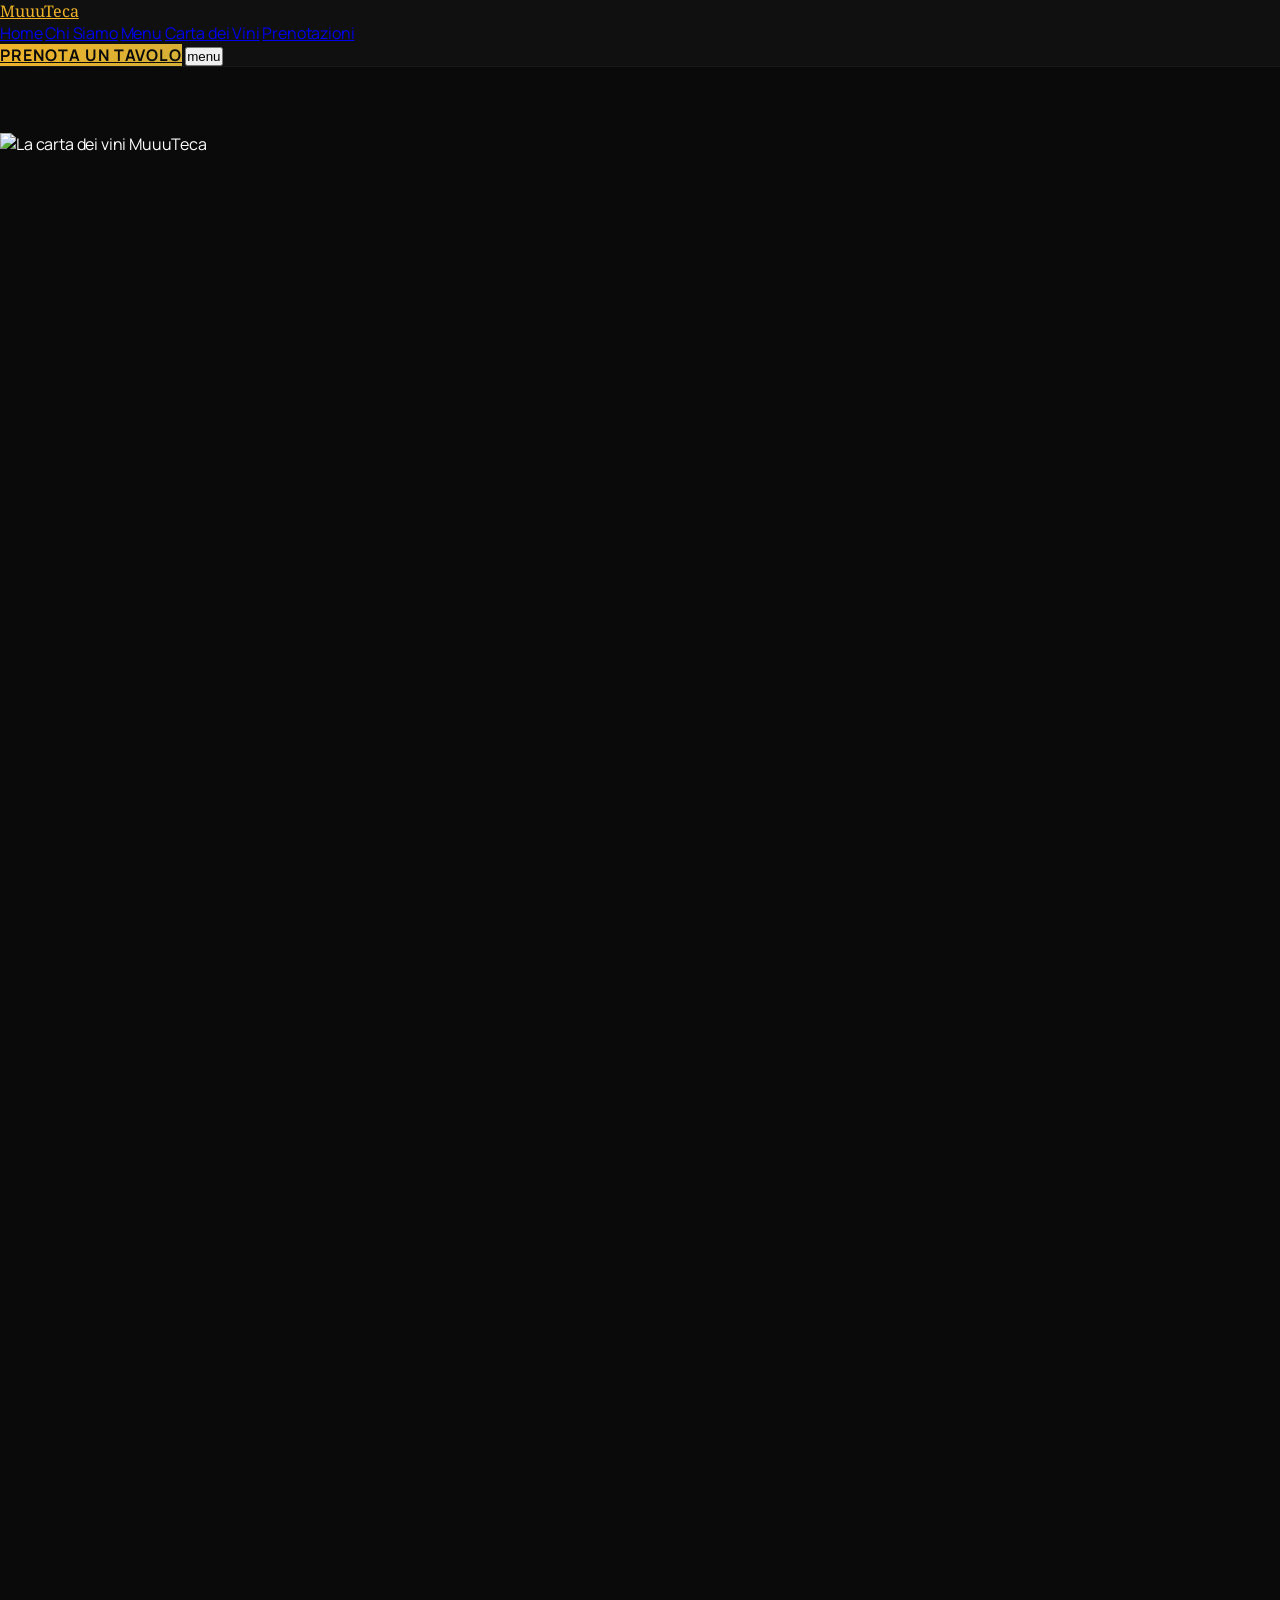
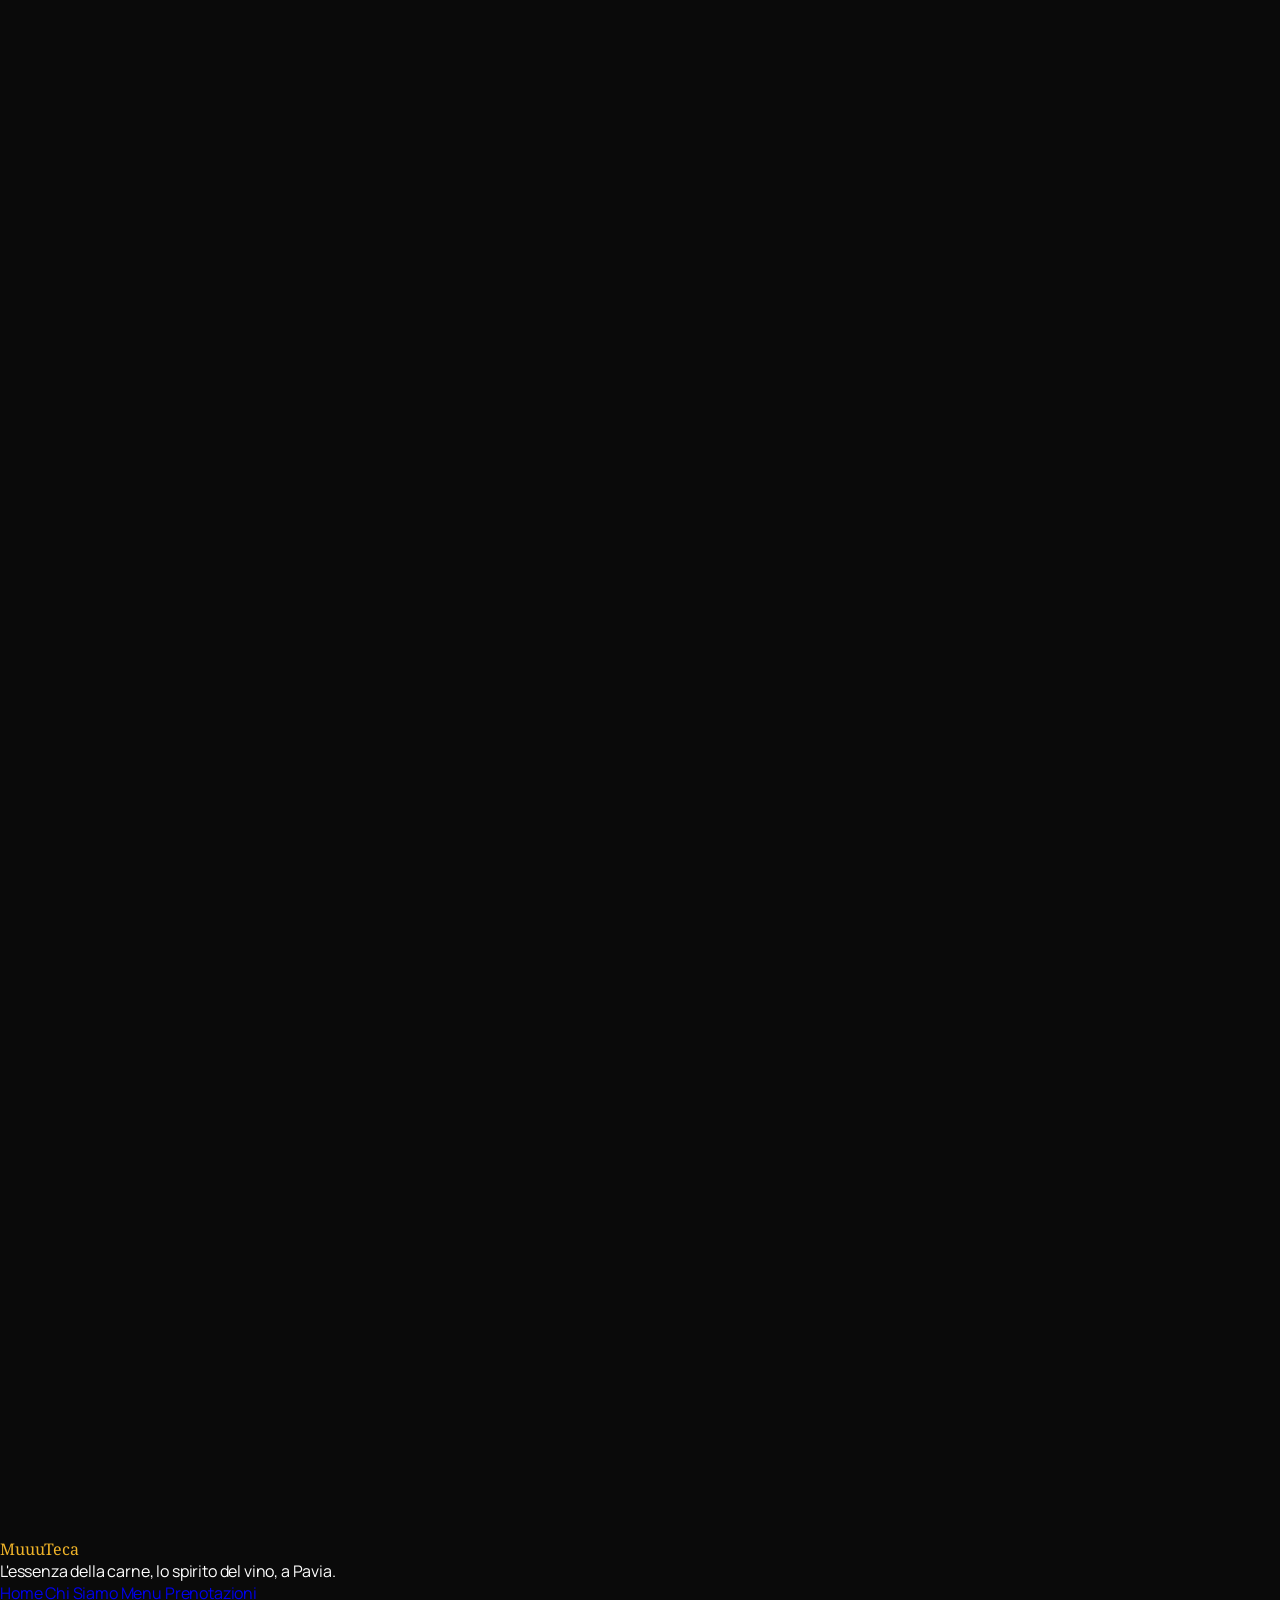
==== carta-dei-vini.html @ b708b92c "Add carta-dei-vini.html and prenotazioni.html" ====
<!DOCTYPE html>
<html lang="it" class="dark">
<head>
  <meta charset="UTF-8" />
  <meta name="viewport" content="width=device-width, initial-scale=1.0" />
  <title>Carta dei Vini — MuuuTeca</title>
  <meta name="description" content="La carta dei vini di MuuuTeca — etichette d'annata, riserve storiche, degustazioni guidate. Il calice perfetto per ogni taglio." />

  <link rel="preconnect" href="https://fonts.googleapis.com" />
  <link rel="preconnect" href="https://fonts.gstatic.com" crossorigin />
  <link href="https://fonts.googleapis.com/css2?family=Noto+Serif:ital,wght@0,300;0,400;0,500;0,600;0,700;0,800;0,900;1,300;1,400;1,500;1,600;1,700;1,800;1,900&family=Manrope:wght@300;400;500;600;700;800&display=swap" rel="stylesheet" />
  <link href="https://fonts.googleapis.com/css2?family=Material+Symbols+Outlined:wght,FILL,GRAD,opsz@0,400,0,1,24&display=swap" rel="stylesheet" />

  <style>
    :root {
      --bg:#0a0a0a;--surface:#131313;--surface-low:#1c1b1b;--surface-mid:#20201f;
      --surface-high:#2a2a2a;--surface-hi2:#353534;--surface-hi3:#3a3939;
      --gold:#f0b429;--gold-dark:#d4af37;--text:#ffffff;--text-muted:#d0c5af;--text-dim:#a0a090;
      --outline:rgba(240,180,41,0.25);--border-ghost:rgba(77,70,53,0.15);
    }
    *{box-sizing:border-box;margin:0;padding:0;}html{scroll-behavior:smooth;}
    body{background:var(--bg);color:var(--text);font-family:'Manrope',sans-serif;letter-spacing:-0.01em;-webkit-font-smoothing:antialiased;overflow-x:hidden;}
    .serif{font-family:'Noto Serif',serif;}.gold{color:var(--gold);}
    .gold-serif{font-family:'Noto Serif',serif;color:var(--gold);font-style:italic;}
    .btn-gold{background:linear-gradient(135deg,var(--gold) 0%,var(--gold-dark) 100%);color:#0a0a0a;font-weight:700;font-family:'Manrope',sans-serif;text-transform:uppercase;letter-spacing:0.06em;border:none;cursor:pointer;transition:all 0.2s ease;display:inline-flex;align-items:center;justify-content:center;}
    .btn-gold:hover{transform:scale(1.04);box-shadow:0 8px 32px rgba(240,180,41,0.25);}
    .btn-ghost{background:transparent;border:1px solid var(--outline);color:var(--text);font-weight:700;font-family:'Manrope',sans-serif;text-transform:uppercase;letter-spacing:0.06em;cursor:pointer;transition:all 0.2s ease;display:inline-flex;align-items:center;justify-content:center;}
    .btn-ghost:hover{background:rgba(240,180,41,0.08);border-color:var(--gold);}
    .nav-glass{background:rgba(19,19,19,0.82);backdrop-filter:blur(20px);-webkit-backdrop-filter:blur(20px);border-bottom:1px solid var(--border-ghost);}
    .mobile-menu{transform:translateX(100%);transition:transform 0.35s cubic-bezier(0.4,0,0.2,1);}
    .mobile-menu.open{transform:translateX(0);}
    ::-webkit-scrollbar{width:5px;}::-webkit-scrollbar-track{background:var(--bg);}::-webkit-scrollbar-thumb{background:var(--gold);border-radius:3px;}
    .section-label{font-family:'Manrope',sans-serif;font-weight:700;font-size:0.6rem;text-transform:uppercase;letter-spacing:0.25em;color:var(--gold);}
    .fade-up{opacity:0;transform:translateY(30px);transition:opacity 0.7s ease,transform 0.7s ease;}
    .fade-up.visible{opacity:1;transform:translateY(0);}
    .mi{font-variation-settings:'FILL' 0,'wght' 400,'GRAD' 0,'opsz' 24;}
    .img-zoom{overflow:hidden;}.img-zoom img{transition:transform 0.6s ease;}.img-zoom:hover img{transform:scale(1.07);}
    .wine-item{padding:1.75rem 0;border-bottom:1px solid rgba(77,70,53,0.1);}
    .wine-item:last-child{border-bottom:none;}
    .wine-price{color:var(--gold);font-weight:700;font-size:1rem;}
    .wine-name{font-family:'Noto Serif',serif;font-size:1.05rem;font-weight:700;font-style:italic;color:var(--text);margin-bottom:0.3rem;}
    .wine-meta{color:var(--text-dim);font-size:0.72rem;font-weight:600;text-transform:uppercase;letter-spacing:0.15em;margin-bottom:0.4rem;}
  </style>
</head>
<body>

  <!-- ══ NAVIGATION ══ -->
  <nav class="nav-glass fixed top-0 left-0 right-0 z-50">
    <div class="max-w-7xl mx-auto px-6 md:px-12 flex items-center justify-between h-16 md:h-20">
      <a href="index.html" class="serif text-2xl font-bold italic gold tracking-tight">MuuuTeca</a>
      <div class="hidden lg:flex items-center gap-8">
        <a href="index.html"           class="text-sm font-medium text-[var(--text-dim)] hover:text-white transition-colors">Home</a>
        <a href="chi-siamo.html"      class="text-sm font-medium text-[var(--text-dim)] hover:text-white transition-colors">Chi Siamo</a>
        <a href="menu.html"            class="text-sm font-medium text-[var(--text-dim)] hover:text-white transition-colors">Menu</a>
        <a href="carta-dei-vini.html" class="text-sm font-medium text-white border-b-2 border-[var(--gold)] pb-0.5">Carta dei Vini</a>
        <a href="prenotazioni.html"    class="text-sm font-medium text-[var(--text-dim)] hover:text-white transition-colors">Prenotazioni</a>
      </div>
      <a href="prenotazioni.html" class="hidden lg:inline-flex btn-gold px-6 py-2.5 text-xs rounded-sm">Prenota un Tavolo</a>
      <button id="menuBtn" class="lg:hidden text-[var(--text-muted)] hover:text-white p-1" aria-label="Menu"><span class="mi text-3xl">menu</span></button>
    </div>
  </nav>

  <!-- ══ MOBILE DRAWER ══ -->
  <div id="mobileMenu" class="mobile-menu fixed inset-0 z-[60] flex">
    <div id="mobileBackdrop" class="absolute inset-0 bg-black/70 backdrop-blur-sm"></div>
    <div class="relative ml-auto w-80 h-full bg-[var(--surface-low)] flex flex-col p-8 shadow-2xl">
      <button id="closeMenuBtn" class="self-end text-[var(--text-dim)] hover:text-white mb-10" aria-label="Close"><span class="mi text-3xl">close</span></button>
      <nav class="flex flex-col gap-6">
        <a href="index.html"           class="text-[var(--text-muted)] hover:text-[var(--gold)] transition-colors serif text-lg italic">Home</a>
        <a href="chi-siamo.html"      class="text-[var(--text-muted)] hover:text-[var(--gold)] transition-colors serif text-lg italic">Chi Siamo</a>
        <a href="menu.html"            class="text-[var(--text-muted)] hover:text-[var(--gold)] transition-colors serif text-lg italic">Menu</a>
        <a href="carta-dei-vini.html" class="text-white font-semibold serif text-lg italic">Carta dei Vini</a>
        <a href="prenotazioni.html"   class="text-[var(--text-muted)] hover:text-[var(--gold)] transition-colors serif text-lg italic">Prenotazioni</a>
      </nav>
      <div class="mt-auto"><a href="prenotazioni.html" class="btn-gold block text-center px-6 py-3 text-xs rounded-sm" onclick="closeMenu()">Prenota un Tavolo</a></div>
    </div>
  </div>

  <!-- ══ HERO ══ -->
  <section class="relative min-h-screen flex items-center overflow-hidden">
    <div class="absolute inset-0 z-0">
      <img
        src="https://images.unsplash.com/photo-1510812431401-41d2bd2722f3?w=1920&q=85"
        alt="La carta dei vini MuuuTeca"
        class="w-full h-full object-cover opacity-40"
        loading="eager"
      />
      <div class="absolute inset-0 bg-gradient-to-r from-black/90 via-black/50 to-black/20"></div>
      <div class="absolute inset-0 bg-gradient-to-t from-black/60 via-transparent to-transparent"></div>
    </div>
    <div class="relative z-10 max-w-5xl px-8 md:px-16 lg:px-24 pt-32">
      <p class="section-label mb-6 fade-up">La Nostra Carta</p>
      <h1 class="serif text-5xl md:text-7xl lg:text-8xl font-light text-white leading-tight mb-8 tracking-tight fade-up">
        La Carta dei <em class="gold-serif font-bold">Vini</em>
      </h1>
      <p class="text-lg md:text-xl text-[var(--text-muted)] max-w-xl leading-relaxed font-light fade-up">
        Un archivio di sapori curato per chi cerca l'eccellenza nel calice.
      </p>
    </div>
  </section>

  <!-- ══ WINE CATEGORIES ══ -->
  <section class="bg-[var(--surface-low)] py-28 md:py-40">
    <div class="max-w-7xl mx-auto px-6 md:px-12">
      <div class="grid grid-cols-1 md:grid-cols-3 gap-6 fade-up">
        <div class="bg-[var(--surface-mid)] overflow-hidden">
          <div class="img-zoom h-64">
            <img src="https://images.unsplash.com/photo-1510812431401-41d2bd2722f3?w=600&q=80" alt="Riserve Storiche" class="w-full h-full object-cover" loading="lazy" />
          </div>
          <div class="p-8">
            <h3 class="serif text-lg font-bold italic text-white mb-2">Riserve Storiche</h3>
            <p class="text-[var(--text-muted)] font-light italic text-sm leading-relaxed">Etichette d'annata selezionate dai vigneti più prestigiosi d'Italia e del mondo. Annate rare che raccontano storie di terroir straordinari.</p>
          </div>
        </div>
        <div class="bg-[var(--surface-mid)] overflow-hidden">
          <div class="img-zoom h-64">
            <img src="https://images.unsplash.com/photo-1506377247377-2a5b3b417ebb?w=600&q=80" alt="Degustazioni Guidate" class="w-full h-full object-cover" loading="lazy" />
          </div>
          <div class="p-8">
            <h3 class="serif text-lg font-bold italic text-white mb-2">Degustazioni Guidate</h3>
            <p class="text-[var(--text-muted)] font-light italic text-sm leading-relaxed">Percorsi sensoriali curati dal nostro sommelier per esplorare abbinamenti sorprendente tra carne e calice.</p>
          </div>
        </div>
        <div class="bg-[var(--surface-mid)] overflow-hidden">
          <div class="img-zoom h-64">
            <img src="https://images.unsplash.com/photo-1506905925346-21bda4d32df4?w=600&q=80" alt="Terroir e Territorio" class="w-full h-full object-cover" loading="lazy" />
          </div>
          <div class="p-8">
            <h3 class="serif text-lg font-bold italic text-white mb-2">Terroir e Territorio</h3>
            <p class="text-[var(--text-muted)] font-light italic text-sm leading-relaxed">La celebrazione del legame indissolubile tra la terra e il calice. Vini che parlano del loro luogo d'origine.</p>
          </div>
        </div>
      </div>
    </div>
  </section>

  <!-- ══ FEATURED WINES ══ -->
  <section class="bg-[var(--surface)] py-28 md:py-40">
    <div class="max-w-4xl mx-auto px-6 md:px-12">

      <!-- Rossi d'Italia -->
      <div class="mb-16 fade-up">
        <div class="flex items-center gap-3 mb-8">
          <div class="text-[var(--gold)] text-xl">🍷</div>
          <h2 class="serif text-2xl font-bold italic text-white">Rossi d'Italia</h2>
        </div>
        <div class="space-y-0">
          <div class="wine-item flex justify-between items-start gap-6">
            <div>
              <p class="wine-meta">Piemonte · 2018</p>
              <h3 class="wine-name">Barolo DOCG</h3>
              <p class="text-[var(--text-dim)] font-light italic text-sm leading-relaxed">Scala Complessa di ciliegia, rosa appassita, grafite. tannini setosi, finale persistente. Affinato 36 mesi in botte grande.</p>
            </div>
            <span class="wine-price shrink-0">€ 85</span>
          </div>
          <div class="wine-item flex justify-between items-start gap-6">
            <div>
              <p class="wine-meta">Toscana · 2018</p>
              <h3 class="wine-name">Brunello di Montalcino DOCG</h3>
              <p class="text-[var(--text-dim)] font-light italic text-sm leading-relaxed">Rubino profondo, note di visciola, cuoio e tabacco dolce. Corpo pieno, elegante, con tannini maturi e un finale magniloquente.</p>
            </div>
            <span class="wine-price shrink-0">€ 90</span>
          </div>
          <div class="wine-item flex justify-between items-start gap-6">
            <div>
              <p class="wine-meta">Toscana · 2019</p>
              <h3 class="wine-name">Sassicaia DOC Bolgheri</h3>
              <p class="text-[var(--text-dim)] font-light italic text-sm leading-relaxed">Cabernet Sauvignon in purezza. Naso di cassis, cedro e sottobosco. Struttura aristocratica, chiusura di grande classe.</p>
            </div>
            <span class="wine-price shrink-0">€ 95</span>
          </div>
          <div class="wine-item flex justify-between items-start gap-6">
            <div>
              <p class="wine-meta">Veneto · 2017</p>
              <h3 class="wine-name">Amarone della Valpolicella DOCG</h3>
              <p class="text-[var(--text-dim)] font-light italic text-sm leading-relaxed">Uve appassite 120 giorni. Confettura di frutti rossi, cioccolato fondente, spezie orientali. Alcol 16%, corpo opulento, dolcezza perfettamente integrata.</p>
            </div>
            <span class="wine-price shrink-0">€ 88</span>
          </div>
          <div class="wine-item flex justify-between items-start gap-6">
            <div>
              <p class="wine-meta">Toscana · 2020</p>
              <h3 class="wine-name">Tignanello DOC</h3>
              <p class="text-[var(--text-dim)] font-light italic text-sm leading-relaxed">Sangiovese e Cabernet. Terra, ciliegia nera, vaniglia dolce. Bocca avvolgente, tannini fini, persistenza erbacea delicata.</p>
            </div>
            <span class="wine-price shrink-0">€ 75</span>
          </div>
          <div class="wine-item flex justify-between items-start gap-6">
            <div>
              <p class="wine-meta">Lombardia · 2019</p>
              <h3 class="wine-name">Franciacorta Satin DOCG</h3>
              <p class="text-[var(--text-dim)] font-light italic text-sm leading-relaxed">Metodo classico rosso, Pinot Nero in purezza. Matura 48 mesi sui lieviti. Croccante di piccoli frutti rossi, pane tostato, finale sapido.</p>
            </div>
            <span class="wine-price shrink-0">€ 65</span>
          </div>
        </div>
      </div>

      <!-- Selezioni del Territorio -->
      <div class="mb-16 fade-up">
        <div class="flex items-center gap-3 mb-8">
          <div class="text-[var(--gold)] text-xl">🏔️</div>
          <h2 class="serif text-2xl font-bold italic text-white">Selezioni del Territorio</h2>
        </div>
        <div class="space-y-0">
          <div class="wine-item flex justify-between items-start gap-6">
            <div>
              <p class="wine-meta">Umbria · 2020</p>
              <h3 class="wine-name">Sagrantino di Montefalco DOCG</h3>
              <p class="text-[var(--text-dim)] font-light italic text-sm leading-relaxed">Il più tannico dei vitigni italiani, domato dall'età. Frutto nero concentrato, erbe officinali, finale interminabile.</p>
            </div>
            <span class="wine-price shrink-0">€ 68</span>
          </div>
          <div class="wine-item flex justify-between items-start gap-6">
            <div>
              <p class="wine-meta">Sicilia · 2021</p>
              <h3 class="wine-name">Etna Rosso DOC</h3>
              <p class="text-[var(--text-dim)] font-light italic text-sm leading-relaxed">Nerello Mascalese dai versanti del vulcano. Minerale, agrumato, ciliegia rossa. Acidità brillante, finale vulcanico unico.</p>
            </div>
            <span class="wine-price shrink-0">€ 58</span>
          </div>
          <div class="wine-item flex justify-between items-start gap-6">
            <div>
              <p class="wine-meta">Campania · 2019</p>
              <h3 class="wine-name">Aglianico del Taburno DOCG</h3>
              <p class="text-[var(--text-dim)] font-light italic text-sm leading-relaxed">Il "Barolo del Sud". Prugna nera, humus, spezie. Struttura imponente, tannini severi che premiano la pazienza.</p>
            </div>
            <span class="wine-price shrink-0">€ 55</span>
          </div>
          <div class="wine-item flex justify-between items-start gap-6">
            <div>
              <p class="wine-meta">Marche · 2020</p>
              <h3 class="wine-name">Conero Riserva DOCG</h3>
              <p class="text-[var(--text-dim)] font-light italic text-sm leading-relaxed">Montepulciano in purezza, 24 mesi di affinamento. Mora matura, liquirizia, tabacco dolce. Morbido e generoso.</p>
            </div>
            <span class="wine-price shrink-0">€ 52</span>
          </div>
          <div class="wine-item flex justify-between items-start gap-6">
            <div>
              <p class="wine-meta">Abruzzo · 2021</p>
              <h3 class="wine-name">Montepulciano d'Abruzzo Collecorvino</h3>
              <p class="text-[var(--text-dim)] font-light italic text-sm leading-relaxed">Frutto croccante, ciliegia matura, leggero tocco speziato. Il classico che non delude mai, perfetto con la griglia.</p>
            </div>
            <span class="wine-price shrink-0">€ 38</span>
          </div>
        </div>
      </div>

      <!-- Per Calici -->
      <div class="fade-up">
        <div class="flex items-center gap-3 mb-8">
          <div class="text-[var(--gold)] text-xl">🥂</div>
          <h2 class="serif text-2xl font-bold italic text-white">Per Calici</h2>
          <span class="text-[var(--text-dim)] text-xs font-light italic ml-2">(serviti al calice)</span>
        </div>
        <div class="space-y-0">
          <div class="wine-item flex justify-between items-start gap-6">
            <div>
              <p class="wine-meta">Toscana · Calice</p>
              <h3 class="wine-name">Chianti Classico DOCG</h3>
              <p class="text-[var(--text-dim)] font-light italic text-sm leading-relaxed">Giovane e diretto, ciliegia e violetta. Il compagno ideale per gli antipasti e i tagli più saporiti.</p>
            </div>
            <span class="wine-price shrink-0">€ 8</span>
          </div>
          <div class="wine-item flex justify-between items-start gap-6">
            <div>
              <p class="wine-meta">Veneto · Calice</p>
              <h3 class="wine-name">Valpolicella Ripasso DOC</h3>
              <p class="text-[var(--text-dim)] font-light italic text-sm leading-relaxed">Ripassato sulle vinacce dell'Amarone. Più strutturato del classico, con note di frutta matura e spezie.</p>
            </div>
            <span class="wine-price shrink-0">€ 10</span>
          </div>
          <div class="wine-item flex justify-between items-start gap-6">
            <div>
              <p class="wine-meta">Piemonte · Calice</p>
              <h3 class="wine-name">Barbera d'Alba DOC</h3>
              <p class="text-[var(--text-dim)] font-light italic text-sm leading-relaxed">Acidità vivace, ciliegia croccante, finale leggermente pepato. Perfetto con la griglia, senza appesantire.</p>
            </div>
            <span class="wine-price shrink-0">€ 9</span>
          </div>
          <div class="wine-item flex justify-between items-start gap-6">
            <div>
              <p class="wine-meta">Lombardia · Calice</p>
              <h3 class="wine-name">Franciacorta Brut DOCG</h3>
              <p class="text-[var(--text-dim)] font-light italic text-sm leading-relaxed">Metodo classico, 24 mesi sui lieviti. Croccante di mela verde, pane tostato, bolla finissima. Per aperitivo o con carpacci.</p>
            </div>
            <span class="wine-price shrink-0">€ 12</span>
          </div>
          <div class="wine-item flex justify-between items-start gap-6">
            <div>
              <p class="wine-meta">Sicilia · Calice</p>
              <h3 class="wine-name">Grillo Siciliano</h3>
              <p class="text-[var(--text-dim)] font-light italic text-sm leading-relaxed">Bianco Mediterraneo, agrumi, erbe spontanee, minerale. Fresco e persistente, eccellente con salumi e formaggi.</p>
            </div>
            <span class="wine-price shrink-0">€ 7</span>
          </div>
        </div>
      </div>

    </div>
  </section>

  <!-- ══ BOOKING CTA ══ -->
  <section class="bg-[var(--surface-low)] py-28 md:py-40 relative overflow-hidden">
    <div class="absolute inset-0 opacity-5" style="background-image:url('https://images.unsplash.com/photo-1510812431401-41d2bd2722f3?w=1200&q=10');background-size:cover;background-position:center;"></div>
    <div class="relative z-10 max-w-3xl mx-auto px-6 text-center fade-up">
      <div class="text-[var(--gold)] text-4xl mb-6">🍷</div>
      <h2 class="serif text-4xl md:text-6xl font-light text-white mb-6">
        Abbina il <em class="gold-serif font-bold">Vino</em> alla <em class="gold-serif font-bold">Carne</em>
      </h2>
      <p class="text-[var(--text-muted)] font-light italic text-lg mb-12 leading-relaxed">
        Lasciati consigliare dal nostro team. Prenota il tuo tavolo e scopri gli abbinamenti che abbiamo preparato per te.
      </p>
      <a href="prenotazioni.html" class="btn-gold px-12 py-4 text-sm rounded-sm">Prenota un Tavolo</a>
      <p class="mt-8 text-[var(--text-dim)] text-sm font-light">Aperto tutti i giorni: 12:00–14:30 / 19:00–23:00 &nbsp;|&nbsp; Tel. <a href="tel:3292734159" class="text-[var(--gold)] hover:underline">329.27.34.159</a></p>
    </div>
  </section>

  <!-- ══ FOOTER ══ -->
  <footer class="bg-[var(--bg)] border-t border-[var(--border-ghost)] py-12">
    <div class="max-w-7xl mx-auto px-6 md:px-12">
      <div class="flex flex-col md:flex-row justify-between items-center gap-8">
        <div class="text-center md:text-left">
          <div class="serif text-xl font-bold italic gold mb-1">MuuuTeca</div>
          <p class="text-[var(--text-dim)] text-xs font-light italic">L'essenza della carne, lo spirito del vino, a Pavia.</p>
        </div>
        <nav class="flex flex-wrap justify-center gap-6 md:gap-8">
          <a href="index.html"           class="text-[var(--text-dim)] hover:text-[var(--gold)] transition-colors font-medium text-xs uppercase tracking-wider">Home</a>
          <a href="chi-siamo.html"      class="text-[var(--text-dim)] hover:text-[var(--gold)] transition-colors font-medium text-xs uppercase tracking-wider">Chi Siamo</a>
          <a href="menu.html"            class="text-[var(--text-dim)] hover:text-[var(--gold)] transition-colors font-medium text-xs uppercase tracking-wider">Menu</a>
          <a href="prenotazioni.html"   class="text-[var(--text-dim)] hover:text-[var(--gold)] transition-colors font-medium text-xs uppercase tracking-wider">Prenotazioni</a>
        </nav>
        <div class="text-[var(--text-dim)] font-medium text-xs">© 2024 MuuuTeca. Tutti i diritti riservati.</div>
      </div>
    </div>
  </footer>

  <script>
    const menuBtn=document.getElementById('menuBtn'),closeBtn=document.getElementById('closeMenuBtn'),mobileMenu=document.getElementById('mobileMenu'),backdrop=document.getElementById('mobileBackdrop');
    function openMenu(){mobileMenu.classList.add('open');document.body.style.overflow='hidden';}function closeMenu(){mobileMenu.classList.remove('open');document.body.style.overflow='';}
    menuBtn.addEventListener('click',openMenu);closeBtn.addEventListener('click',closeMenu);backdrop.addEventListener('click',closeMenu);
    mobileMenu.querySelectorAll('a').forEach(a=>a.addEventListener('click',closeMenu));
    const fadeEls=document.querySelectorAll('.fade-up');
    const observer=new IntersectionObserver(e=>{e.forEach(ev=>{if(ev.isIntersecting){ev.target.classList.add('visible');observer.unobserve(ev.target);}});},{threshold:0.1,rootMargin:'0px 0px -40px 0px'});
    fadeEls.forEach(el=>{el.style.opacity='0';el.style.transform='translateY(30px)';observer.observe(el);});
  </script>
</body>
</html>
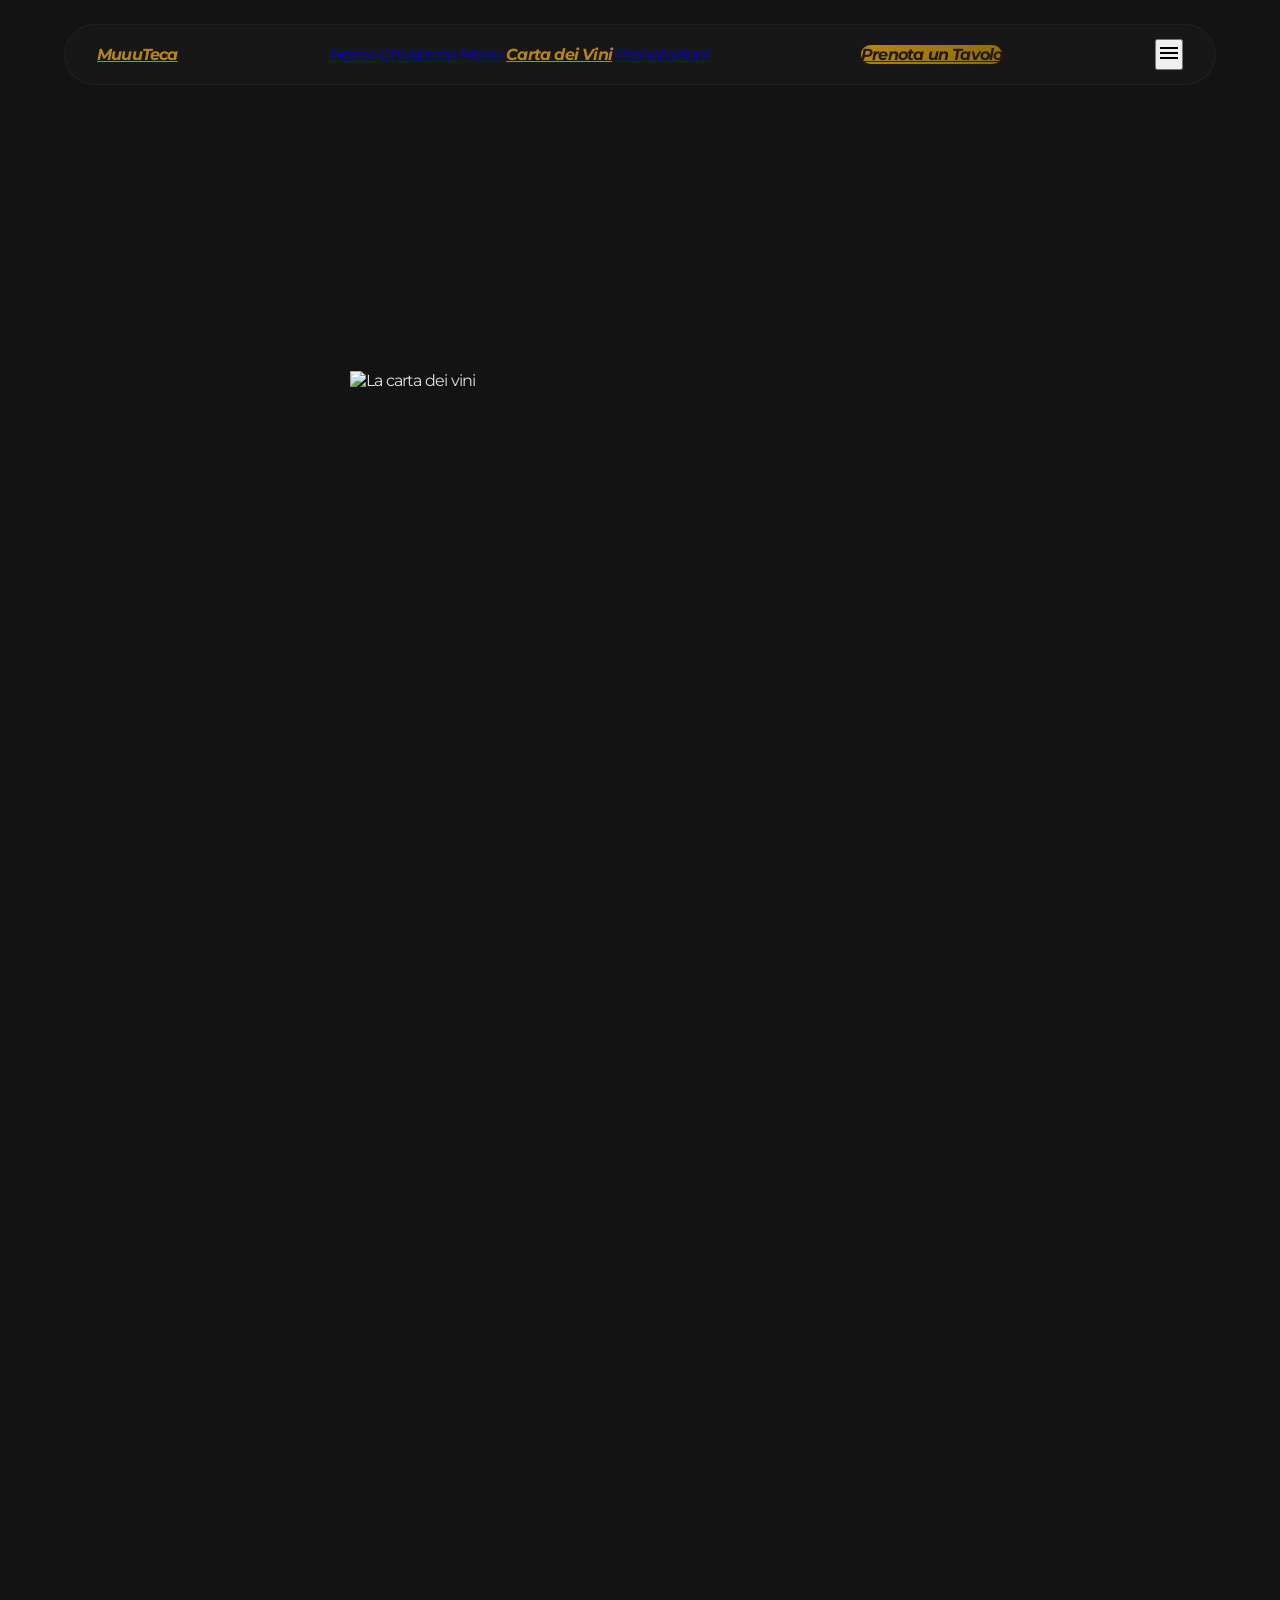
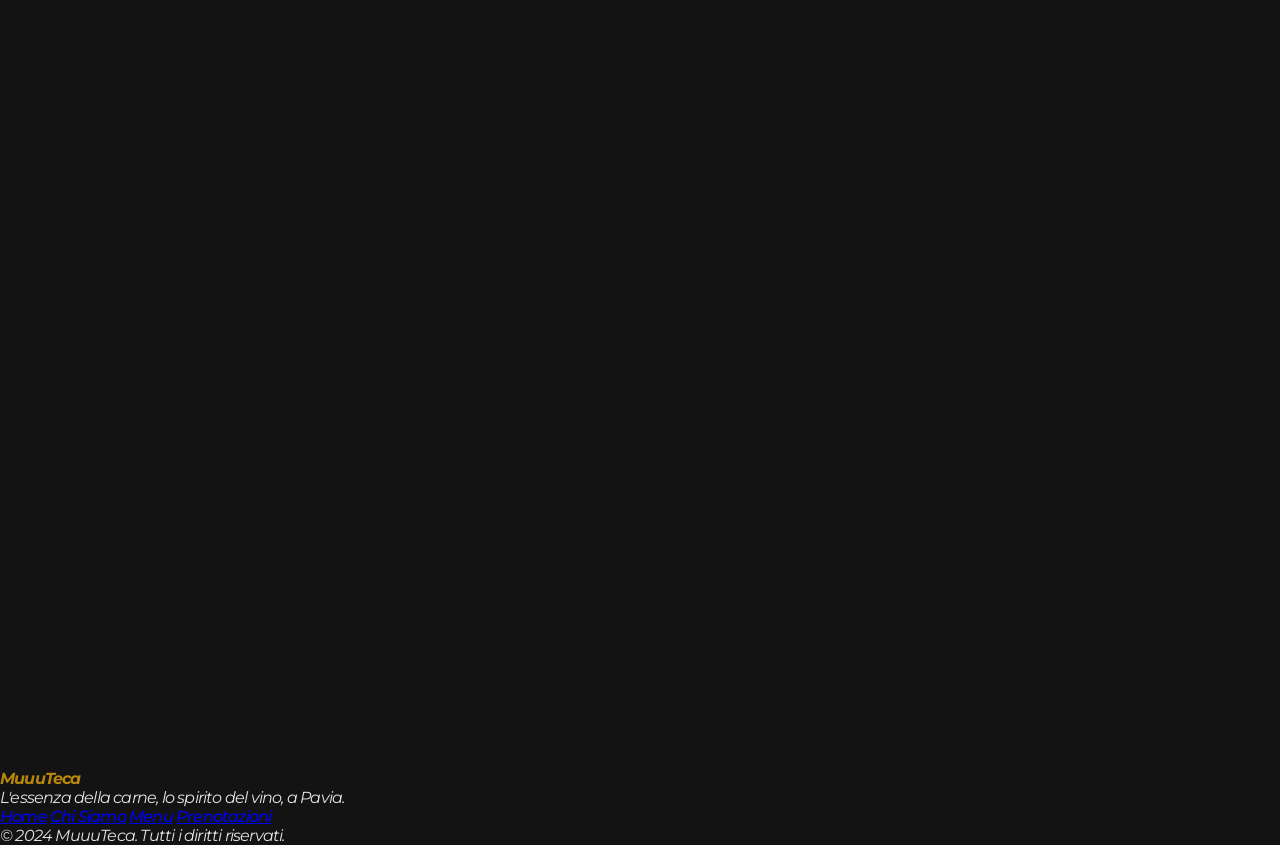
==== commit 9dd90685: "Full rebuild: new design system, 5 pages, floating pill nav, reference fidelity" ====
--- a/carta-dei-vini.html
+++ b/carta-dei-vini.html
@@ -8,341 +8,322 @@
 
   <link rel="preconnect" href="https://fonts.googleapis.com" />
   <link rel="preconnect" href="https://fonts.gstatic.com" crossorigin />
-  <link href="https://fonts.googleapis.com/css2?family=Noto+Serif:ital,wght@0,300;0,400;0,500;0,600;0,700;0,800;0,900;1,300;1,400;1,500;1,600;1,700;1,800;1,900&family=Manrope:wght@300;400;500;600;700;800&display=swap" rel="stylesheet" />
+  <link href="https://fonts.googleapis.com/css2?family=Montserrat:ital,wght@0,300;0,400;0,500;0,600;0,700;0,800;0,900;1,300;1,400;1,500;1,600;1,700;1,800;1,900&display=swap" rel="stylesheet" />
   <link href="https://fonts.googleapis.com/css2?family=Material+Symbols+Outlined:wght,FILL,GRAD,opsz@0,400,0,1,24&display=swap" rel="stylesheet" />
-
-  <style>
-    :root {
-      --bg:#0a0a0a;--surface:#131313;--surface-low:#1c1b1b;--surface-mid:#20201f;
-      --surface-high:#2a2a2a;--surface-hi2:#353534;--surface-hi3:#3a3939;
-      --gold:#f0b429;--gold-dark:#d4af37;--text:#ffffff;--text-muted:#d0c5af;--text-dim:#a0a090;
-      --outline:rgba(240,180,41,0.25);--border-ghost:rgba(77,70,53,0.15);
-    }
-    *{box-sizing:border-box;margin:0;padding:0;}html{scroll-behavior:smooth;}
-    body{background:var(--bg);color:var(--text);font-family:'Manrope',sans-serif;letter-spacing:-0.01em;-webkit-font-smoothing:antialiased;overflow-x:hidden;}
-    .serif{font-family:'Noto Serif',serif;}.gold{color:var(--gold);}
-    .gold-serif{font-family:'Noto Serif',serif;color:var(--gold);font-style:italic;}
-    .btn-gold{background:linear-gradient(135deg,var(--gold) 0%,var(--gold-dark) 100%);color:#0a0a0a;font-weight:700;font-family:'Manrope',sans-serif;text-transform:uppercase;letter-spacing:0.06em;border:none;cursor:pointer;transition:all 0.2s ease;display:inline-flex;align-items:center;justify-content:center;}
-    .btn-gold:hover{transform:scale(1.04);box-shadow:0 8px 32px rgba(240,180,41,0.25);}
-    .btn-ghost{background:transparent;border:1px solid var(--outline);color:var(--text);font-weight:700;font-family:'Manrope',sans-serif;text-transform:uppercase;letter-spacing:0.06em;cursor:pointer;transition:all 0.2s ease;display:inline-flex;align-items:center;justify-content:center;}
-    .btn-ghost:hover{background:rgba(240,180,41,0.08);border-color:var(--gold);}
-    .nav-glass{background:rgba(19,19,19,0.82);backdrop-filter:blur(20px);-webkit-backdrop-filter:blur(20px);border-bottom:1px solid var(--border-ghost);}
-    .mobile-menu{transform:translateX(100%);transition:transform 0.35s cubic-bezier(0.4,0,0.2,1);}
-    .mobile-menu.open{transform:translateX(0);}
-    ::-webkit-scrollbar{width:5px;}::-webkit-scrollbar-track{background:var(--bg);}::-webkit-scrollbar-thumb{background:var(--gold);border-radius:3px;}
-    .section-label{font-family:'Manrope',sans-serif;font-weight:700;font-size:0.6rem;text-transform:uppercase;letter-spacing:0.25em;color:var(--gold);}
-    .fade-up{opacity:0;transform:translateY(30px);transition:opacity 0.7s ease,transform 0.7s ease;}
-    .fade-up.visible{opacity:1;transform:translateY(0);}
-    .mi{font-variation-settings:'FILL' 0,'wght' 400,'GRAD' 0,'opsz' 24;}
-    .img-zoom{overflow:hidden;}.img-zoom img{transition:transform 0.6s ease;}.img-zoom:hover img{transform:scale(1.07);}
-    .wine-item{padding:1.75rem 0;border-bottom:1px solid rgba(77,70,53,0.1);}
-    .wine-item:last-child{border-bottom:none;}
-    .wine-price{color:var(--gold);font-weight:700;font-size:1rem;}
-    .wine-name{font-family:'Noto Serif',serif;font-size:1.05rem;font-weight:700;font-style:italic;color:var(--text);margin-bottom:0.3rem;}
-    .wine-meta{color:var(--text-dim);font-size:0.72rem;font-weight:600;text-transform:uppercase;letter-spacing:0.15em;margin-bottom:0.4rem;}
-  </style>
+  <link rel="stylesheet" href="css/style.css" />
 </head>
-<body>
-
-  <!-- ══ NAVIGATION ══ -->
-  <nav class="nav-glass fixed top-0 left-0 right-0 z-50">
-    <div class="max-w-7xl mx-auto px-6 md:px-12 flex items-center justify-between h-16 md:h-20">
-      <a href="index.html" class="serif text-2xl font-bold italic gold tracking-tight">MuuuTeca</a>
-      <div class="hidden lg:flex items-center gap-8">
-        <a href="index.html"           class="text-sm font-medium text-[var(--text-dim)] hover:text-white transition-colors">Home</a>
-        <a href="chi-siamo.html"      class="text-sm font-medium text-[var(--text-dim)] hover:text-white transition-colors">Chi Siamo</a>
-        <a href="menu.html"            class="text-sm font-medium text-[var(--text-dim)] hover:text-white transition-colors">Menu</a>
-        <a href="carta-dei-vini.html" class="text-sm font-medium text-white border-b-2 border-[var(--gold)] pb-0.5">Carta dei Vini</a>
-        <a href="prenotazioni.html"    class="text-sm font-medium text-[var(--text-dim)] hover:text-white transition-colors">Prenotazioni</a>
-      </div>
-      <a href="prenotazioni.html" class="hidden lg:inline-flex btn-gold px-6 py-2.5 text-xs rounded-sm">Prenota un Tavolo</a>
-      <button id="menuBtn" class="lg:hidden text-[var(--text-muted)] hover:text-white p-1" aria-label="Menu"><span class="mi text-3xl">menu</span></button>
-    </div>
+<body class="antialiased overflow-x-hidden">
+
+  <!-- ══ FLOATING PILL NAV ══ -->
+  <nav id="navbar" class="nav-pill">
+    <a href="index.html" class="italic font-bold text-2xl text-gold tracking-tight">MuuuTeca</a>
+    <div class="hidden md:flex items-center gap-8">
+      <a href="index.html"            class="text-zinc-400 hover:text-white transition-colors italic">Home</a>
+      <a href="chi-siamo.html"       class="text-zinc-400 hover:text-white transition-colors italic">Chi Siamo</a>
+      <a href="menu.html"            class="text-zinc-400 hover:text-white transition-colors italic">Menu</a>
+      <a href="carta-dei-vini.html"  class="text-gold font-bold border-b-2 border-[var(--gold)] pb-0.5 italic">Carta dei Vini</a>
+      <a href="prenotazioni.html"     class="text-zinc-400 hover:text-white transition-colors italic">Prenotazioni</a>
+    </div>
+    <a href="prenotazioni.html" class="btn-gold px-6 py-2 italic text-sm hidden md:inline-flex">Prenota un Tavolo</a>
+    <button id="menuBtn" class="md:hidden text-zinc-400 hover:text-white p-1" aria-label="Menu">
+      <span class="material-symbols-outlined text-3xl">menu</span>
+    </button>
   </nav>
 
   <!-- ══ MOBILE DRAWER ══ -->
   <div id="mobileMenu" class="mobile-menu fixed inset-0 z-[60] flex">
     <div id="mobileBackdrop" class="absolute inset-0 bg-black/70 backdrop-blur-sm"></div>
-    <div class="relative ml-auto w-80 h-full bg-[var(--surface-low)] flex flex-col p-8 shadow-2xl">
-      <button id="closeMenuBtn" class="self-end text-[var(--text-dim)] hover:text-white mb-10" aria-label="Close"><span class="mi text-3xl">close</span></button>
+    <div class="relative ml-auto w-80 h-full bg-[var(--surface-low)] flex flex-col p-8 shadow-2xl rounded-l-2xl">
+      <button id="closeMenuBtn" class="self-end text-zinc-400 hover:text-white mb-10" aria-label="Close">
+        <span class="material-symbols-outlined text-3xl">close</span>
+      </button>
       <nav class="flex flex-col gap-6">
-        <a href="index.html"           class="text-[var(--text-muted)] hover:text-[var(--gold)] transition-colors serif text-lg italic">Home</a>
-        <a href="chi-siamo.html"      class="text-[var(--text-muted)] hover:text-[var(--gold)] transition-colors serif text-lg italic">Chi Siamo</a>
-        <a href="menu.html"            class="text-[var(--text-muted)] hover:text-[var(--gold)] transition-colors serif text-lg italic">Menu</a>
-        <a href="carta-dei-vini.html" class="text-white font-semibold serif text-lg italic">Carta dei Vini</a>
-        <a href="prenotazioni.html"   class="text-[var(--text-muted)] hover:text-[var(--gold)] transition-colors serif text-lg italic">Prenotazioni</a>
+        <a href="index.html"           class="text-zinc-400 hover:text-gold transition-colors italic text-lg">Home</a>
+        <a href="chi-siamo.html"       class="text-zinc-400 hover:text-gold transition-colors italic text-lg">Chi Siamo</a>
+        <a href="menu.html"           class="text-zinc-400 hover:text-gold transition-colors italic text-lg">Menu</a>
+        <a href="carta-dei-vini.html" class="text-white font-semibold italic text-lg">Carta dei Vini</a>
+        <a href="prenotazioni.html"    class="text-zinc-400 hover:text-gold transition-colors italic text-lg">Prenotazioni</a>
       </nav>
-      <div class="mt-auto"><a href="prenotazioni.html" class="btn-gold block text-center px-6 py-3 text-xs rounded-sm" onclick="closeMenu()">Prenota un Tavolo</a></div>
+      <div class="mt-auto"><a href="prenotazioni.html" class="btn-gold block text-center px-6 py-3 italic text-sm">Prenota un Tavolo</a></div>
     </div>
   </div>
 
   <!-- ══ HERO ══ -->
-  <section class="relative min-h-screen flex items-center overflow-hidden">
+  <section class="relative page-hero overflow-hidden" style="padding-top: 8rem;">
     <div class="absolute inset-0 z-0">
-      <img
-        src="https://images.unsplash.com/photo-1510812431401-41d2bd2722f3?w=1920&q=85"
-        alt="La carta dei vini MuuuTeca"
-        class="w-full h-full object-cover opacity-40"
-        loading="eager"
-      />
-      <div class="absolute inset-0 bg-gradient-to-r from-black/90 via-black/50 to-black/20"></div>
-      <div class="absolute inset-0 bg-gradient-to-t from-black/60 via-transparent to-transparent"></div>
-    </div>
-    <div class="relative z-10 max-w-5xl px-8 md:px-16 lg:px-24 pt-32">
-      <p class="section-label mb-6 fade-up">La Nostra Carta</p>
-      <h1 class="serif text-5xl md:text-7xl lg:text-8xl font-light text-white leading-tight mb-8 tracking-tight fade-up">
-        La Carta dei <em class="gold-serif font-bold">Vini</em>
+      <img src="https://images.unsplash.com/photo-1510812431401-41d2bd2722f3?w=1920&q=80" alt="La carta dei vini" class="w-full h-full object-cover opacity-35" loading="eager" />
+      <div class="absolute inset-0 bg-gradient-to-b from-[var(--bg)] via-[var(--bg)]/70 to-[var(--bg)]"></div>
+    </div>
+    <div class="relative z-10 text-center px-6 max-w-4xl fade-up">
+      <p class="section-label mb-5 italic">La Nostra Carta</p>
+      <h1 class="text-5xl md:text-7xl font-light italic text-white tracking-tight mb-6">
+        La Carta dei <span class="text-gold-gradient font-bold">Vini</span>
       </h1>
-      <p class="text-lg md:text-xl text-[var(--text-muted)] max-w-xl leading-relaxed font-light fade-up">
+      <p class="text-xl text-[var(--text-muted)] font-light italic max-w-2xl mx-auto leading-relaxed">
         Un archivio di sapori curato per chi cerca l'eccellenza nel calice.
       </p>
     </div>
   </section>
 
-  <!-- ══ WINE CATEGORIES ══ -->
-  <section class="bg-[var(--surface-low)] py-28 md:py-40">
-    <div class="max-w-7xl mx-auto px-6 md:px-12">
-      <div class="grid grid-cols-1 md:grid-cols-3 gap-6 fade-up">
-        <div class="bg-[var(--surface-mid)] overflow-hidden">
-          <div class="img-zoom h-64">
-            <img src="https://images.unsplash.com/photo-1510812431401-41d2bd2722f3?w=600&q=80" alt="Riserve Storiche" class="w-full h-full object-cover" loading="lazy" />
-          </div>
-          <div class="p-8">
-            <h3 class="serif text-lg font-bold italic text-white mb-2">Riserve Storiche</h3>
-            <p class="text-[var(--text-muted)] font-light italic text-sm leading-relaxed">Etichette d'annata selezionate dai vigneti più prestigiosi d'Italia e del mondo. Annate rare che raccontano storie di terroir straordinari.</p>
-          </div>
-        </div>
-        <div class="bg-[var(--surface-mid)] overflow-hidden">
-          <div class="img-zoom h-64">
-            <img src="https://images.unsplash.com/photo-1506377247377-2a5b3b417ebb?w=600&q=80" alt="Degustazioni Guidate" class="w-full h-full object-cover" loading="lazy" />
-          </div>
-          <div class="p-8">
-            <h3 class="serif text-lg font-bold italic text-white mb-2">Degustazioni Guidate</h3>
-            <p class="text-[var(--text-muted)] font-light italic text-sm leading-relaxed">Percorsi sensoriali curati dal nostro sommelier per esplorare abbinamenti sorprendente tra carne e calice.</p>
-          </div>
-        </div>
-        <div class="bg-[var(--surface-mid)] overflow-hidden">
-          <div class="img-zoom h-64">
-            <img src="https://images.unsplash.com/photo-1506905925346-21bda4d32df4?w=600&q=80" alt="Terroir e Territorio" class="w-full h-full object-cover" loading="lazy" />
-          </div>
-          <div class="p-8">
-            <h3 class="serif text-lg font-bold italic text-white mb-2">Terroir e Territorio</h3>
-            <p class="text-[var(--text-muted)] font-light italic text-sm leading-relaxed">La celebrazione del legame indissolubile tra la terra e il calice. Vini che parlano del loro luogo d'origine.</p>
-          </div>
-        </div>
-      </div>
-    </div>
-  </section>
-
-  <!-- ══ FEATURED WINES ══ -->
-  <section class="bg-[var(--surface)] py-28 md:py-40">
-    <div class="max-w-4xl mx-auto px-6 md:px-12">
-
-      <!-- Rossi d'Italia -->
-      <div class="mb-16 fade-up">
-        <div class="flex items-center gap-3 mb-8">
-          <div class="text-[var(--gold)] text-xl">🍷</div>
-          <h2 class="serif text-2xl font-bold italic text-white">Rossi d'Italia</h2>
-        </div>
-        <div class="space-y-0">
-          <div class="wine-item flex justify-between items-start gap-6">
-            <div>
-              <p class="wine-meta">Piemonte · 2018</p>
-              <h3 class="wine-name">Barolo DOCG</h3>
-              <p class="text-[var(--text-dim)] font-light italic text-sm leading-relaxed">Scala Complessa di ciliegia, rosa appassita, grafite. tannini setosi, finale persistente. Affinato 36 mesi in botte grande.</p>
-            </div>
-            <span class="wine-price shrink-0">€ 85</span>
-          </div>
-          <div class="wine-item flex justify-between items-start gap-6">
-            <div>
-              <p class="wine-meta">Toscana · 2018</p>
-              <h3 class="wine-name">Brunello di Montalcino DOCG</h3>
-              <p class="text-[var(--text-dim)] font-light italic text-sm leading-relaxed">Rubino profondo, note di visciola, cuoio e tabacco dolce. Corpo pieno, elegante, con tannini maturi e un finale magniloquente.</p>
-            </div>
-            <span class="wine-price shrink-0">€ 90</span>
-          </div>
-          <div class="wine-item flex justify-between items-start gap-6">
-            <div>
-              <p class="wine-meta">Toscana · 2019</p>
-              <h3 class="wine-name">Sassicaia DOC Bolgheri</h3>
+  <main>
+
+    <!-- ══ WINE CATEGORIES ══ -->
+    <section class="section-lg bg-[var(--bg)]">
+      <div class="container">
+        <div class="grid grid-cols-1 md:grid-cols-3 gap-8 fade-up">
+          <div class="card">
+            <div class="h-64 img-zoom">
+              <img src="https://images.unsplash.com/photo-1510812431401-41d2bd2722f3?w=600&q=80" alt="Riserve Storiche" class="w-full h-full object-cover" loading="lazy" />
+            </div>
+            <div class="p-8">
+              <h3 class="text-xl font-light italic text-white mb-2">Riserve Storiche</h3>
+              <p class="text-[var(--text-muted)] font-light italic text-sm leading-relaxed">Etichette d'annata selezionate dai vigneti più prestigiosi d'Italia e del mondo. Annate rare che raccontano storie di terroir straordinari.</p>
+            </div>
+          </div>
+          <div class="card">
+            <div class="h-64 img-zoom">
+              <img src="https://images.unsplash.com/photo-1506377247377-2a5b3b417ebb?w=600&q=80" alt="Degustazioni Guidate" class="w-full h-full object-cover" loading="lazy" />
+            </div>
+            <div class="p-8">
+              <h3 class="text-xl font-light italic text-white mb-2">Degustazioni Guidate</h3>
+              <p class="text-[var(--text-muted)] font-light italic text-sm leading-relaxed">Percorsi sensoriali curati dal nostro sommelier per esplorare abbinamenti sorprendenti tra carne e calice.</p>
+            </div>
+          </div>
+          <div class="card">
+            <div class="h-64 img-zoom">
+              <img src="https://images.unsplash.com/photo-1506905925346-21bda4d32df4?w=600&q=80" alt="Terroir e Territorio" class="w-full h-full object-cover" loading="lazy" />
+            </div>
+            <div class="p-8">
+              <h3 class="text-xl font-light italic text-white mb-2">Terroir e Territorio</h3>
+              <p class="text-[var(--text-muted)] font-light italic text-sm leading-relaxed">La celebrazione del legame indissolubile tra la terra e il calice. Vini che parlano del loro luogo d'origine.</p>
+            </div>
+          </div>
+        </div>
+      </div>
+    </section>
+
+    <!-- ══ ROSSI D'ITALIA ══ -->
+    <section class="section-lg bg-[var(--surface-low)]">
+      <div class="container">
+        <div class="mb-12 fade-up">
+          <span class="material-symbols-outlined text-gold text-3xl mb-3 block">wine_bar</span>
+          <h2 class="text-3xl md:text-4xl font-bold italic text-white">Rossi d'Italia</h2>
+          <p class="text-[var(--text-dim)] italic text-sm mt-1">I grandi classici, selezionati con cura.</p>
+        </div>
+        <div class="space-y-0 fade-up">
+
+          <div class="wine-item flex justify-between items-start gap-6 py-7 border-b border-[var(--border-ghost)]">
+            <div class="flex-1">
+              <p class="text-[var(--text-dim)] text-xs font-semibold uppercase tracking-widest mb-1">Piemonte · 2018</p>
+              <h3 class="text-lg font-bold italic text-white mb-1">Barolo DOCG</h3>
+              <p class="text-[var(--text-dim)] font-light italic text-sm leading-relaxed">Scala complessa di ciliegia, rosa appassita, grafite. tannini setosi, finale persistente. Affinato 36 mesi in botte grande.</p>
+            </div>
+            <span class="text-gold font-bold text-base shrink-0">€ 85</span>
+          </div>
+
+          <div class="wine-item flex justify-between items-start gap-6 py-7 border-b border-[var(--border-ghost)]">
+            <div class="flex-1">
+              <p class="text-[var(--text-dim)] text-xs font-semibold uppercase tracking-widest mb-1">Toscana · 2018</p>
+              <h3 class="text-lg font-bold italic text-white mb-1">Brunello di Montalcino DOCG</h3>
+              <p class="text-[var(--text-dim)] font-light italic text-sm leading-relaxed">Rubino profondo, note di visciola, cuoio e tabacco dolce. Corpo pieno, elegante, tannini maturi, chiusura magniloquente.</p>
+            </div>
+            <span class="text-gold font-bold text-base shrink-0">€ 90</span>
+          </div>
+
+          <div class="wine-item flex justify-between items-start gap-6 py-7 border-b border-[var(--border-ghost)]">
+            <div class="flex-1">
+              <p class="text-[var(--text-dim)] text-xs font-semibold uppercase tracking-widest mb-1">Toscana · 2019</p>
+              <h3 class="text-lg font-bold italic text-white mb-1">Sassicaia DOC Bolgheri</h3>
               <p class="text-[var(--text-dim)] font-light italic text-sm leading-relaxed">Cabernet Sauvignon in purezza. Naso di cassis, cedro e sottobosco. Struttura aristocratica, chiusura di grande classe.</p>
             </div>
-            <span class="wine-price shrink-0">€ 95</span>
-          </div>
-          <div class="wine-item flex justify-between items-start gap-6">
-            <div>
-              <p class="wine-meta">Veneto · 2017</p>
-              <h3 class="wine-name">Amarone della Valpolicella DOCG</h3>
-              <p class="text-[var(--text-dim)] font-light italic text-sm leading-relaxed">Uve appassite 120 giorni. Confettura di frutti rossi, cioccolato fondente, spezie orientali. Alcol 16%, corpo opulento, dolcezza perfettamente integrata.</p>
-            </div>
-            <span class="wine-price shrink-0">€ 88</span>
-          </div>
-          <div class="wine-item flex justify-between items-start gap-6">
-            <div>
-              <p class="wine-meta">Toscana · 2020</p>
-              <h3 class="wine-name">Tignanello DOC</h3>
-              <p class="text-[var(--text-dim)] font-light italic text-sm leading-relaxed">Sangiovese e Cabernet. Terra, ciliegia nera, vaniglia dolce. Bocca avvolgente, tannini fini, persistenza erbacea delicata.</p>
-            </div>
-            <span class="wine-price shrink-0">€ 75</span>
-          </div>
-          <div class="wine-item flex justify-between items-start gap-6">
-            <div>
-              <p class="wine-meta">Lombardia · 2019</p>
-              <h3 class="wine-name">Franciacorta Satin DOCG</h3>
-              <p class="text-[var(--text-dim)] font-light italic text-sm leading-relaxed">Metodo classico rosso, Pinot Nero in purezza. Matura 48 mesi sui lieviti. Croccante di piccoli frutti rossi, pane tostato, finale sapido.</p>
-            </div>
-            <span class="wine-price shrink-0">€ 65</span>
-          </div>
-        </div>
-      </div>
-
-      <!-- Selezioni del Territorio -->
-      <div class="mb-16 fade-up">
-        <div class="flex items-center gap-3 mb-8">
-          <div class="text-[var(--gold)] text-xl">🏔️</div>
-          <h2 class="serif text-2xl font-bold italic text-white">Selezioni del Territorio</h2>
-        </div>
-        <div class="space-y-0">
-          <div class="wine-item flex justify-between items-start gap-6">
-            <div>
-              <p class="wine-meta">Umbria · 2020</p>
-              <h3 class="wine-name">Sagrantino di Montefalco DOCG</h3>
-              <p class="text-[var(--text-dim)] font-light italic text-sm leading-relaxed">Il più tannico dei vitigni italiani, domato dall'età. Frutto nero concentrato, erbe officinali, finale interminabile.</p>
-            </div>
-            <span class="wine-price shrink-0">€ 68</span>
-          </div>
-          <div class="wine-item flex justify-between items-start gap-6">
-            <div>
-              <p class="wine-meta">Sicilia · 2021</p>
-              <h3 class="wine-name">Etna Rosso DOC</h3>
-              <p class="text-[var(--text-dim)] font-light italic text-sm leading-relaxed">Nerello Mascalese dai versanti del vulcano. Minerale, agrumato, ciliegia rossa. Acidità brillante, finale vulcanico unico.</p>
-            </div>
-            <span class="wine-price shrink-0">€ 58</span>
-          </div>
-          <div class="wine-item flex justify-between items-start gap-6">
-            <div>
-              <p class="wine-meta">Campania · 2019</p>
-              <h3 class="wine-name">Aglianico del Taburno DOCG</h3>
-              <p class="text-[var(--text-dim)] font-light italic text-sm leading-relaxed">Il "Barolo del Sud". Prugna nera, humus, spezie. Struttura imponente, tannini severi che premiano la pazienza.</p>
-            </div>
-            <span class="wine-price shrink-0">€ 55</span>
-          </div>
-          <div class="wine-item flex justify-between items-start gap-6">
-            <div>
-              <p class="wine-meta">Marche · 2020</p>
-              <h3 class="wine-name">Conero Riserva DOCG</h3>
-              <p class="text-[var(--text-dim)] font-light italic text-sm leading-relaxed">Montepulciano in purezza, 24 mesi di affinamento. Mora matura, liquirizia, tabacco dolce. Morbido e generoso.</p>
-            </div>
-            <span class="wine-price shrink-0">€ 52</span>
-          </div>
-          <div class="wine-item flex justify-between items-start gap-6">
-            <div>
-              <p class="wine-meta">Abruzzo · 2021</p>
-              <h3 class="wine-name">Montepulciano d'Abruzzo Collecorvino</h3>
-              <p class="text-[var(--text-dim)] font-light italic text-sm leading-relaxed">Frutto croccante, ciliegia matura, leggero tocco speziato. Il classico che non delude mai, perfetto con la griglia.</p>
-            </div>
-            <span class="wine-price shrink-0">€ 38</span>
-          </div>
-        </div>
-      </div>
-
-      <!-- Per Calici -->
-      <div class="fade-up">
-        <div class="flex items-center gap-3 mb-8">
-          <div class="text-[var(--gold)] text-xl">🥂</div>
-          <h2 class="serif text-2xl font-bold italic text-white">Per Calici</h2>
-          <span class="text-[var(--text-dim)] text-xs font-light italic ml-2">(serviti al calice)</span>
-        </div>
-        <div class="space-y-0">
-          <div class="wine-item flex justify-between items-start gap-6">
-            <div>
-              <p class="wine-meta">Toscana · Calice</p>
-              <h3 class="wine-name">Chianti Classico DOCG</h3>
-              <p class="text-[var(--text-dim)] font-light italic text-sm leading-relaxed">Giovane e diretto, ciliegia e violetta. Il compagno ideale per gli antipasti e i tagli più saporiti.</p>
-            </div>
-            <span class="wine-price shrink-0">€ 8</span>
-          </div>
-          <div class="wine-item flex justify-between items-start gap-6">
-            <div>
-              <p class="wine-meta">Veneto · Calice</p>
-              <h3 class="wine-name">Valpolicella Ripasso DOC</h3>
-              <p class="text-[var(--text-dim)] font-light italic text-sm leading-relaxed">Ripassato sulle vinacce dell'Amarone. Più strutturato del classico, con note di frutta matura e spezie.</p>
-            </div>
-            <span class="wine-price shrink-0">€ 10</span>
-          </div>
-          <div class="wine-item flex justify-between items-start gap-6">
-            <div>
-              <p class="wine-meta">Piemonte · Calice</p>
-              <h3 class="wine-name">Barbera d'Alba DOC</h3>
-              <p class="text-[var(--text-dim)] font-light italic text-sm leading-relaxed">Acidità vivace, ciliegia croccante, finale leggermente pepato. Perfetto con la griglia, senza appesantire.</p>
-            </div>
-            <span class="wine-price shrink-0">€ 9</span>
-          </div>
-          <div class="wine-item flex justify-between items-start gap-6">
-            <div>
-              <p class="wine-meta">Lombardia · Calice</p>
-              <h3 class="wine-name">Franciacorta Brut DOCG</h3>
-              <p class="text-[var(--text-dim)] font-light italic text-sm leading-relaxed">Metodo classico, 24 mesi sui lieviti. Croccante di mela verde, pane tostato, bolla finissima. Per aperitivo o con carpacci.</p>
-            </div>
-            <span class="wine-price shrink-0">€ 12</span>
-          </div>
-          <div class="wine-item flex justify-between items-start gap-6">
-            <div>
-              <p class="wine-meta">Sicilia · Calice</p>
-              <h3 class="wine-name">Grillo Siciliano</h3>
-              <p class="text-[var(--text-dim)] font-light italic text-sm leading-relaxed">Bianco Mediterraneo, agrumi, erbe spontanee, minerale. Fresco e persistente, eccellente con salumi e formaggi.</p>
-            </div>
-            <span class="wine-price shrink-0">€ 7</span>
-          </div>
-        </div>
-      </div>
-
-    </div>
-  </section>
-
-  <!-- ══ BOOKING CTA ══ -->
-  <section class="bg-[var(--surface-low)] py-28 md:py-40 relative overflow-hidden">
-    <div class="absolute inset-0 opacity-5" style="background-image:url('https://images.unsplash.com/photo-1510812431401-41d2bd2722f3?w=1200&q=10');background-size:cover;background-position:center;"></div>
-    <div class="relative z-10 max-w-3xl mx-auto px-6 text-center fade-up">
-      <div class="text-[var(--gold)] text-4xl mb-6">🍷</div>
-      <h2 class="serif text-4xl md:text-6xl font-light text-white mb-6">
-        Abbina il <em class="gold-serif font-bold">Vino</em> alla <em class="gold-serif font-bold">Carne</em>
-      </h2>
-      <p class="text-[var(--text-muted)] font-light italic text-lg mb-12 leading-relaxed">
-        Lasciati consigliare dal nostro team. Prenota il tuo tavolo e scopri gli abbinamenti che abbiamo preparato per te.
-      </p>
-      <a href="prenotazioni.html" class="btn-gold px-12 py-4 text-sm rounded-sm">Prenota un Tavolo</a>
-      <p class="mt-8 text-[var(--text-dim)] text-sm font-light">Aperto tutti i giorni: 12:00–14:30 / 19:00–23:00 &nbsp;|&nbsp; Tel. <a href="tel:3292734159" class="text-[var(--gold)] hover:underline">329.27.34.159</a></p>
-    </div>
-  </section>
+            <span class="text-gold font-bold text-base shrink-0">€ 95</span>
+          </div>
+
+          <div class="wine-item flex justify-between items-start gap-6 py-7 border-b border-[var(--border-ghost)]">
+            <div class="flex-1">
+              <p class="text-[var(--text-dim)] text-xs font-semibold uppercase tracking-widest mb-1">Veneto · 2017</p>
+              <h3 class="text-lg font-bold italic text-white mb-1">Amarone della Valpolicella DOCG</h3>
+              <p class="text-[var(--text-dim)] font-light italic text-sm leading-relaxed">Uve appassite 120 giorni. Confettura di frutti rossi, cioccolato fondente, spezie orientali. Alcol 16%, corpo opulento.</p>
+            </div>
+            <span class="text-gold font-bold text-base shrink-0">€ 88</span>
+          </div>
+
+          <div class="wine-item flex justify-between items-start gap-6 py-7 border-b border-[var(--border-ghost)]">
+            <div class="flex-1">
+              <p class="text-[var(--text-dim)] text-xs font-semibold uppercase tracking-widest mb-1">Toscana · 2020</p>
+              <h3 class="text-lg font-bold italic text-white mb-1">Tignanello DOC</h3>
+              <p class="text-[var(--text-dim)] font-light italic text-sm leading-relaxed">Sangiovese e Cabernet. Terra, ciliegia nera, vaniglia dolce. Bocca avvolgente, tannini fini.</p>
+            </div>
+            <span class="text-gold font-bold text-base shrink-0">€ 75</span>
+          </div>
+
+          <div class="wine-item flex justify-between items-start gap-6 py-7">
+            <div class="flex-1">
+              <p class="text-[var(--text-dim)] text-xs font-semibold uppercase tracking-widest mb-1">Lombardia · 2019</p>
+              <h3 class="text-lg font-bold italic text-white mb-1">Franciacorta Satin DOCG</h3>
+              <p class="text-[var(--text-dim)] font-light italic text-sm leading-relaxed">Metodo classico rosso, Pinot Nero in purezza. Matura 48 mesi sui lieviti. Croccante di piccoli frutti rossi, pane tostato.</p>
+            </div>
+            <span class="text-gold font-bold text-base shrink-0">€ 65</span>
+          </div>
+
+        </div>
+      </div>
+    </section>
+
+    <!-- ══ SELEZIONI DEL TERRITORIO ══ -->
+    <section class="section-lg bg-[var(--bg)]">
+      <div class="container">
+        <div class="mb-12 fade-up">
+          <span class="material-symbols-outlined text-gold text-3xl mb-3 block">landscape</span>
+          <h2 class="text-3xl md:text-4xl font-bold italic text-white">Selezioni del Territorio</h2>
+          <p class="text-[var(--text-dim)] italic text-sm mt-1">Vini che parlano della loro terra.</p>
+        </div>
+        <div class="grid grid-cols-1 md:grid-cols-2 gap-x-12 fade-up">
+
+          <div class="wine-item flex justify-between items-start gap-6 py-6 border-b border-[var(--border-ghost)]">
+            <div class="flex-1">
+              <p class="text-[var(--text-dim)] text-xs font-semibold uppercase tracking-widest mb-1">Umbria · 2020</p>
+              <h3 class="text-base font-bold italic text-white mb-1">Sagrantino di Montefalco DOCG</h3>
+              <p class="text-[var(--text-dim)] font-light italic text-sm">Il più tannico dei vitigni italiani. Frutto nero concentrato, erbe officinali, finale interminabile.</p>
+            </div>
+            <span class="text-gold font-bold text-base shrink-0">€ 68</span>
+          </div>
+
+          <div class="wine-item flex justify-between items-start gap-6 py-6 border-b border-[var(--border-ghost)]">
+            <div class="flex-1">
+              <p class="text-[var(--text-dim)] text-xs font-semibold uppercase tracking-widest mb-1">Sicilia · 2021</p>
+              <h3 class="text-base font-bold italic text-white mb-1">Etna Rosso DOC</h3>
+              <p class="text-[var(--text-dim)] font-light italic text-sm">Nerello Mascalese dai versanti del vulcano. Minerale, agrumato, ciliegia rossa. Acidità brillante.</p>
+            </div>
+            <span class="text-gold font-bold text-base shrink-0">€ 58</span>
+          </div>
+
+          <div class="wine-item flex justify-between items-start gap-6 py-6 border-b border-[var(--border-ghost)]">
+            <div class="flex-1">
+              <p class="text-[var(--text-dim)] text-xs font-semibold uppercase tracking-widest mb-1">Campania · 2019</p>
+              <h3 class="text-base font-bold italic text-white mb-1">Aglianico del Taburno DOCG</h3>
+              <p class="text-[var(--text-dim)] font-light italic text-sm">Il "Barolo del Sud". Prugna nera, humus, spezie. Struttura imponente.</p>
+            </div>
+            <span class="text-gold font-bold text-base shrink-0">€ 55</span>
+          </div>
+
+          <div class="wine-item flex justify-between items-start gap-6 py-6 border-b border-[var(--border-ghost)]">
+            <div class="flex-1">
+              <p class="text-[var(--text-dim)] text-xs font-semibold uppercase tracking-widest mb-1">Marche · 2020</p>
+              <h3 class="text-base font-bold italic text-white mb-1">Conero Riserva DOCG</h3>
+              <p class="text-[var(--text-dim)] font-light italic text-sm">Montepulciano in purezza, 24 mesi di affinamento. Mora matura, liquirizia, tabacco dolce.</p>
+            </div>
+            <span class="text-gold font-bold text-base shrink-0">€ 52</span>
+          </div>
+
+          <div class="wine-item flex justify-between items-start gap-6 py-6">
+            <div class="flex-1">
+              <p class="text-[var(--text-dim)] text-xs font-semibold uppercase tracking-widest mb-1">Abruzzo · 2021</p>
+              <h3 class="text-base font-bold italic text-white mb-1">Montepulciano d'Abruzzo Collecorvino</h3>
+              <p class="text-[var(--text-dim)] font-light italic text-sm">Frutto croccante, ciliegia matura, leggero tocco speziato. Il classico perfetto con la griglia.</p>
+            </div>
+            <span class="text-gold font-bold text-base shrink-0">€ 38</span>
+          </div>
+
+        </div>
+      </div>
+    </section>
+
+    <!-- ══ PER CALICI ══ -->
+    <section class="section-lg bg-[var(--surface-low)]">
+      <div class="container">
+        <div class="mb-12 fade-up">
+          <span class="material-symbols-outlined text-gold text-3xl mb-3 block">local_bar</span>
+          <h2 class="text-3xl md:text-4xl font-bold italic text-white">Per Calici</h2>
+          <p class="text-[var(--text-dim)] italic text-sm mt-1">Serviti al calice — ideali per accompagnare ogni piatto.</p>
+        </div>
+        <div class="grid grid-cols-1 md:grid-cols-2 gap-x-12 fade-up">
+
+          <div class="wine-item flex justify-between items-start gap-6 py-6 border-b border-[var(--border-ghost)]">
+            <div class="flex-1">
+              <p class="text-[var(--text-dim)] text-xs font-semibold uppercase tracking-widest mb-1">Toscana · Calice</p>
+              <h3 class="text-base font-bold italic text-white mb-1">Chianti Classico DOCG</h3>
+              <p class="text-[var(--text-dim)] font-light italic text-sm">Giovane e diretto, ciliegia e violetta. Il compagno ideale per gli antipasti e i tagli più saporiti.</p>
+            </div>
+            <span class="text-gold font-bold text-base shrink-0">€ 8</span>
+          </div>
+
+          <div class="wine-item flex justify-between items-start gap-6 py-6 border-b border-[var(--border-ghost)]">
+            <div class="flex-1">
+              <p class="text-[var(--text-dim)] text-xs font-semibold uppercase tracking-widest mb-1">Veneto · Calice</p>
+              <h3 class="text-base font-bold italic text-white mb-1">Valpolicella Ripasso DOC</h3>
+              <p class="text-[var(--text-dim)] font-light italic text-sm">Ripassato sulle vinacce dell'Amarone. Più strutturato, con note di frutta matura e spezie.</p>
+            </div>
+            <span class="text-gold font-bold text-base shrink-0">€ 10</span>
+          </div>
+
+          <div class="wine-item flex justify-between items-start gap-6 py-6 border-b border-[var(--border-ghost)]">
+            <div class="flex-1">
+              <p class="text-[var(--text-dim)] text-xs font-semibold uppercase tracking-widest mb-1">Piemonte · Calice</p>
+              <h3 class="text-base font-bold italic text-white mb-1">Barbera d'Alba DOC</h3>
+              <p class="text-[var(--text-dim)] font-light italic text-sm">Acidità vivace, ciliegia croccante, finale leggermente pepato. Perfetto con la griglia.</p>
+            </div>
+            <span class="text-gold font-bold text-base shrink-0">€ 9</span>
+          </div>
+
+          <div class="wine-item flex justify-between items-start gap-6 py-6 border-b border-[var(--border-ghost)]">
+            <div class="flex-1">
+              <p class="text-[var(--text-dim)] text-xs font-semibold uppercase tracking-widest mb-1">Lombardia · Calice</p>
+              <h3 class="text-base font-bold italic text-white mb-1">Franciacorta Brut DOCG</h3>
+              <p class="text-[var(--text-dim)] font-light italic text-sm">Metodo classico, 24 mesi sui lieviti. Mela verde, pane tostato, bolla finissima. Per aperitivo o carpacci.</p>
+            </div>
+            <span class="text-gold font-bold text-base shrink-0">€ 12</span>
+          </div>
+
+          <div class="wine-item flex justify-between items-start gap-6 py-6">
+            <div class="flex-1">
+              <p class="text-[var(--text-dim)] text-xs font-semibold uppercase tracking-widest mb-1">Sicilia · Calice</p>
+              <h3 class="text-base font-bold italic text-white mb-1">Grillo Siciliano</h3>
+              <p class="text-[var(--text-dim)] font-light italic text-sm">Bianco Mediterraneo, agrumi, erbe spontanee, minerale. Fresco e persistente, eccellente con salumi.</p>
+            </div>
+            <span class="text-gold font-bold text-base shrink-0">€ 7</span>
+          </div>
+
+        </div>
+      </div>
+    </section>
+
+    <!-- ══ BOOKING CTA ══ -->
+    <section class="section-lg bg-[var(--surface-high)] rounded-xl mx-4 md:mx-12 lg:mx-20 relative overflow-hidden text-center fade-up">
+      <div class="glow-blob w-72 h-72 -mr-32 -mt-32" style="top:0;right:0;"></div>
+      <div class="glow-blob w-72 h-72 -ml-32 -mb-32" style="bottom:0;left:0;"></div>
+      <div class="relative z-10 container-narrow mx-auto">
+        <span class="material-symbols-outlined text-5xl text-gold mb-6 block">restaurant</span>
+        <h2 class="text-4xl md:text-5xl font-light italic text-white mb-6">
+          Abbina il <span class="text-gold font-bold">Vino</span> alla <span class="text-gold font-bold">Carne</span>
+        </h2>
+        <p class="text-xl text-[var(--text-muted)] font-light italic mb-12 leading-relaxed">
+          Lasciati consigliare dal nostro team. Prenota il tuo tavolo e scopri gli abbinamenti che abbiamo preparato per te.
+        </p>
+        <a href="prenotazioni.html" class="btn-gold px-12 py-4 italic text-lg">Prenota un Tavolo</a>
+        <p class="mt-8 text-[var(--text-dim)] italic text-sm">Aperto tutti i giorni: 12:00–14:30 / 19:00–23:00 &nbsp;|&nbsp; Tel. <a href="tel:3392734159" class="text-gold hover:underline">339 27 34 159</a></p>
+      </div>
+    </section>
+
+  </main>
 
   <!-- ══ FOOTER ══ -->
-  <footer class="bg-[var(--bg)] border-t border-[var(--border-ghost)] py-12">
-    <div class="max-w-7xl mx-auto px-6 md:px-12">
-      <div class="flex flex-col md:flex-row justify-between items-center gap-8">
-        <div class="text-center md:text-left">
-          <div class="serif text-xl font-bold italic gold mb-1">MuuuTeca</div>
-          <p class="text-[var(--text-dim)] text-xs font-light italic">L'essenza della carne, lo spirito del vino, a Pavia.</p>
-        </div>
-        <nav class="flex flex-wrap justify-center gap-6 md:gap-8">
-          <a href="index.html"           class="text-[var(--text-dim)] hover:text-[var(--gold)] transition-colors font-medium text-xs uppercase tracking-wider">Home</a>
-          <a href="chi-siamo.html"      class="text-[var(--text-dim)] hover:text-[var(--gold)] transition-colors font-medium text-xs uppercase tracking-wider">Chi Siamo</a>
-          <a href="menu.html"            class="text-[var(--text-dim)] hover:text-[var(--gold)] transition-colors font-medium text-xs uppercase tracking-wider">Menu</a>
-          <a href="prenotazioni.html"   class="text-[var(--text-dim)] hover:text-[var(--gold)] transition-colors font-medium text-xs uppercase tracking-wider">Prenotazioni</a>
-        </nav>
-        <div class="text-[var(--text-dim)] font-medium text-xs">© 2024 MuuuTeca. Tutti i diritti riservati.</div>
-      </div>
+  <footer class="bg-[var(--bg)] rounded-t-[24px] mt-20 border-t border-[var(--border-ghost)]">
+    <div class="flex flex-col md:flex-row justify-between items-center px-8 md:px-16 py-10 max-w-screen-2xl mx-auto gap-8">
+      <div>
+        <div class="italic font-bold text-lg text-gold mb-2">MuuuTeca</div>
+        <p class="text-[var(--text-dim)] text-sm italic">L'essenza della carne, lo spirito del vino, a Pavia.</p>
+      </div>
+      <nav class="flex flex-wrap justify-center gap-6 md:gap-8">
+        <a href="index.html"           class="text-[var(--text-dim)] hover:text-gold transition-colors font-medium italic text-sm">Home</a>
+        <a href="chi-siamo.html"       class="text-[var(--text-dim)] hover:text-gold transition-colors font-medium italic text-sm">Chi Siamo</a>
+        <a href="menu.html"             class="text-[var(--text-dim)] hover:text-gold transition-colors font-medium italic text-sm">Menu</a>
+        <a href="prenotazioni.html"     class="text-[var(--text-dim)] hover:text-gold transition-colors font-medium italic text-sm">Prenotazioni</a>
+      </nav>
+      <div class="text-[var(--text-dim)] italic text-sm">© 2024 MuuuTeca. Tutti i diritti riservati.</div>
     </div>
   </footer>
 
-  <script>
-    const menuBtn=document.getElementById('menuBtn'),closeBtn=document.getElementById('closeMenuBtn'),mobileMenu=document.getElementById('mobileMenu'),backdrop=document.getElementById('mobileBackdrop');
-    function openMenu(){mobileMenu.classList.add('open');document.body.style.overflow='hidden';}function closeMenu(){mobileMenu.classList.remove('open');document.body.style.overflow='';}
-    menuBtn.addEventListener('click',openMenu);closeBtn.addEventListener('click',closeMenu);backdrop.addEventListener('click',closeMenu);
-    mobileMenu.querySelectorAll('a').forEach(a=>a.addEventListener('click',closeMenu));
-    const fadeEls=document.querySelectorAll('.fade-up');
-    const observer=new IntersectionObserver(e=>{e.forEach(ev=>{if(ev.isIntersecting){ev.target.classList.add('visible');observer.unobserve(ev.target);}});},{threshold:0.1,rootMargin:'0px 0px -40px 0px'});
-    fadeEls.forEach(el=>{el.style.opacity='0';el.style.transform='translateY(30px)';observer.observe(el);});
-  </script>
+  <script src="js/main.js"></script>
 </body>
 </html>
--- a/css/style.css
+++ b/css/style.css
@@ -0,0 +1,325 @@
+/* ============================================
+   MuuuTeca — Shared Styles
+   Design System: Editorial Luxury / Dark
+   ============================================ */
+
+:root {
+  /* Palette */
+  --gold:           #b8860b;
+  --gold-light:     #caa013;
+  --gold-dark:      #8b6a08;
+  --gold-faint:     rgba(184,134,11,0.12);
+  --bg:             #131313;
+  --surface-low:    #1c1b1b;
+  --surface:        #20201f;
+  --surface-high:   #2a2a2a;
+  --surface-hi2:    #353535;
+  --surface-hi3:    #393939;
+  --text:           #e5e2e1;
+  --text-muted:     #d8c2b2;
+  --text-dim:       #a0a090;
+  --border-ghost:   rgba(83,68,56,0.15);
+  --outline:        rgba(153,144,124,0.5);
+  --error:          #ffb4ab;
+
+  /* Typography */
+  --font:           'Montserrat', sans-serif;
+  --font-display:   'Montserrat', sans-serif;
+  --ls-tight:       -0.05em;
+}
+
+* { box-sizing: border-box; margin: 0; padding: 0; }
+
+html { scroll-behavior: smooth; }
+
+body {
+  background-color: var(--bg);
+  color: var(--text);
+  font-family: var(--font);
+  letter-spacing: var(--ls-tight);
+  -webkit-font-smoothing: antialiased;
+  overflow-x: hidden;
+}
+
+/* ── Scrollbar ── */
+::-webkit-scrollbar { width: 5px; }
+::-webkit-scrollbar-track { background: var(--bg); }
+::-webkit-scrollbar-thumb { background: var(--gold); border-radius: 3px; }
+
+/* ── Typography ── */
+.font-bold    { font-weight: 700; }
+.font-semibold{ font-weight: 600; }
+.font-medium  { font-weight: 500; }
+.font-light   { font-weight: 300; }
+.italic       { font-style: italic; }
+
+/* ── Gold gradient text ── */
+.text-gold {
+  color: var(--gold);
+}
+.text-gold-gradient {
+  background: linear-gradient(135deg, var(--gold) 0%, var(--gold-light) 60%, #e8c08c 100%);
+  -webkit-background-clip: text;
+  -webkit-text-fill-color: transparent;
+  background-clip: text;
+}
+
+/* ── Gold CTA button (rounded-full as per reference) ── */
+.btn-gold {
+  background: linear-gradient(135deg, var(--gold) 0%, var(--gold-dark) 100%);
+  color: #241a00;
+  font-weight: 700;
+  font-family: var(--font);
+  border: none;
+  cursor: pointer;
+  transition: all 0.2s ease;
+  display: inline-flex;
+  align-items: center;
+  justify-content: center;
+  border-radius: 9999px;
+}
+.btn-gold:hover {
+  background: linear-gradient(135deg, var(--gold-light) 0%, var(--gold) 100%);
+  transform: scale(1.04);
+  box-shadow: 0 8px 24px rgba(184,134,11,0.35);
+}
+.btn-gold:active { transform: scale(0.97); }
+
+/* ── Ghost button ── */
+.btn-ghost {
+  background: rgba(42,42,42,0.5);
+  backdrop-filter: blur(8px);
+  border: 1px solid rgba(83,68,56,0.35);
+  color: var(--text);
+  font-weight: 700;
+  font-family: var(--font);
+  cursor: pointer;
+  transition: all 0.2s ease;
+  display: inline-flex;
+  align-items: center;
+  justify-content: center;
+  border-radius: 9999px;
+}
+.btn-ghost:hover {
+  background: rgba(53,53,53,0.7);
+  border-color: rgba(83,68,56,0.6);
+}
+
+/* ── Floating pill nav (signature) ── */
+.nav-pill {
+  position: fixed;
+  top: 1.5rem;
+  left: 50%;
+  transform: translateX(-50%);
+  width: 90%;
+  max-width: 80rem;
+  z-index: 50;
+  background: rgba(28,27,27,0.7);
+  backdrop-filter: blur(20px);
+  -webkit-backdrop-filter: blur(20px);
+  border: 1px solid rgba(83,68,56,0.2);
+  border-radius: 9999px;
+  padding: 0.875rem 2rem;
+  display: flex;
+  justify-content: space-between;
+  align-items: center;
+  transition: background 0.3s ease, box-shadow 0.3s ease;
+}
+.nav-pill.scrolled {
+  background: rgba(28,27,27,0.95);
+  box-shadow: 0 8px 32px rgba(0,0,0,0.5);
+}
+
+/* ── Cards ── */
+.card {
+  background: var(--surface-low);
+  border-radius: 1rem;
+  overflow: hidden;
+  transition: background 0.3s ease;
+}
+.card:hover { background: var(--surface); }
+
+/* ── Card variant with subtle border ── */
+.card-border {
+  background: var(--surface-low);
+  border: 1px solid rgba(83,68,56,0.15);
+  border-radius: 1rem;
+  overflow: hidden;
+  transition: all 0.3s ease;
+}
+.card-border:hover {
+  background: var(--surface);
+  border-color: rgba(83,68,56,0.3);
+}
+
+/* ── Image hover zoom ── */
+.img-zoom { overflow: hidden; }
+.img-zoom img {
+  transition: transform 0.5s ease;
+  width: 100%;
+  height: 100%;
+  object-fit: cover;
+}
+.img-zoom:hover img { transform: scale(1.07); }
+
+/* ── Glow blob ── */
+.glow-blob {
+  background: linear-gradient(135deg, var(--gold) 0%, var(--gold-dark) 100%);
+  opacity: 0.08;
+  filter: blur(100px);
+  border-radius: 50%;
+  pointer-events: none;
+  position: absolute;
+}
+
+/* ── Material symbols ── */
+.material-symbols-outlined {
+  font-variation-settings: 'FILL' 0, 'wght' 400, 'GRAD' 0, 'opsz' 24;
+}
+
+/* ── Inputs ── */
+.field-input {
+  background: rgba(53,53,53,0.5);
+  border: 1px solid rgba(83,68,56,0.3);
+  color: var(--text);
+  font-family: var(--font);
+  padding: 1rem 1.5rem;
+  border-radius: 9999px;
+  font-size: 0.875rem;
+  font-style: italic;
+  transition: border-color 0.2s ease, background 0.2s ease;
+  outline: none;
+  width: 100%;
+}
+.field-input:focus {
+  border-color: var(--gold);
+  background: rgba(53,53,53,0.8);
+}
+.field-input::placeholder { color: var(--text-dim); }
+input[type="date"]::-webkit-calendar-picker-indicator {
+  filter: invert(0.7) sepia(1) saturate(2) hue-rotate(10deg);
+  cursor: pointer;
+}
+
+/* ── Underline inputs (for prenotazioni page) ── */
+.field-underline {
+  background: transparent;
+  border: none;
+  border-bottom: 1px solid var(--outline);
+  color: var(--text);
+  font-family: var(--font);
+  padding: 0.5rem 0;
+  transition: border-color 0.2s ease;
+  outline: none;
+  width: 100%;
+  font-size: 0.95rem;
+}
+.field-underline:focus { border-bottom-color: var(--gold); border-bottom-width: 2px; }
+.field-underline::placeholder { color: var(--text-dim); font-style: italic; font-weight: 300; }
+select.field-underline {
+  -webkit-appearance: none;
+  appearance: none;
+  cursor: pointer;
+  background-image: url("data:image/svg+xml,%3Csvg xmlns='http://www.w3.org/2000/svg' width='12' height='12' viewBox='0 0 24 24'%3E%3Cpath fill='%23a0a090' d='M7 10l5 5 5-5z'/%3E%3C/svg%3E");
+  background-repeat: no-repeat;
+  background-position: right 0 center;
+  padding-right: 1.5rem;
+}
+select.field-underline option { background: var(--surface-low); color: var(--text); }
+
+/* ── Section spacing ── */
+.section { padding: 6rem 1.5rem; }
+@media (min-width: 768px)  { .section { padding: 8rem 3rem; } }
+@media (min-width: 1024px) { .section { padding: 10rem 5rem; } }
+.section-lg { padding: 6rem 1.5rem; }
+@media (min-width: 768px)  { .section-lg { padding: 8rem 5rem; } }
+@media (min-width: 1280px) { .section-lg { padding: 10rem 8rem; } }
+
+/* ── Container ── */
+.container {
+  max-width: 80rem;
+  margin: 0 auto;
+  width: 100%;
+}
+.container-narrow {
+  max-width: 60rem;
+  margin: 0 auto;
+  width: 100%;
+}
+
+/* ── Active nav link ── */
+.nav-active {
+  color: var(--gold) !important;
+  border-bottom: 2px solid var(--gold);
+}
+
+/* ── Mobile menu ── */
+.mobile-menu {
+  transform: translateX(100%);
+  transition: transform 0.35s cubic-bezier(0.4,0,0.2,1);
+}
+.mobile-menu.open { transform: translateX(0); }
+
+/* ── Utility ── */
+.rounded-full { border-radius: 9999px; }
+.rounded-xl  { border-radius: 1rem; }
+.rounded-2xl { border-radius: 1.5rem; }
+
+/* ── Page hero (inner pages) ── */
+.page-hero {
+  min-height: 55vh;
+  display: flex;
+  align-items: center;
+  justify-content: center;
+  position: relative;
+  overflow: hidden;
+}
+.page-hero::after {
+  content: '';
+  position: absolute;
+  bottom: 0;
+  left: 0;
+  right: 0;
+  height: 120px;
+  background: linear-gradient(to top, var(--bg), transparent);
+  pointer-events: none;
+}
+
+/* ── Fade-up scroll animation ── */
+.fade-up {
+  opacity: 0;
+  transform: translateY(30px);
+  transition: opacity 0.7s ease, transform 0.7s ease;
+}
+.fade-up.visible {
+  opacity: 1;
+  transform: translateY(0);
+}
+
+/* ── Divider ornament ── */
+.ornament {
+  display: flex;
+  align-items: center;
+  gap: 1rem;
+  color: var(--gold);
+  opacity: 0.5;
+  font-size: 1.2rem;
+}
+.ornament::before,
+.ornament::after {
+  content: '';
+  flex: 1;
+  height: 1px;
+  background: linear-gradient(to right, transparent, var(--gold), transparent);
+  opacity: 0.4;
+}
+
+/* ── Section label ── */
+.section-label {
+  font-family: var(--font);
+  font-weight: 700;
+  font-size: 0.65rem;
+  text-transform: uppercase;
+  letter-spacing: 0.25em;
+  color: var(--gold);
+}
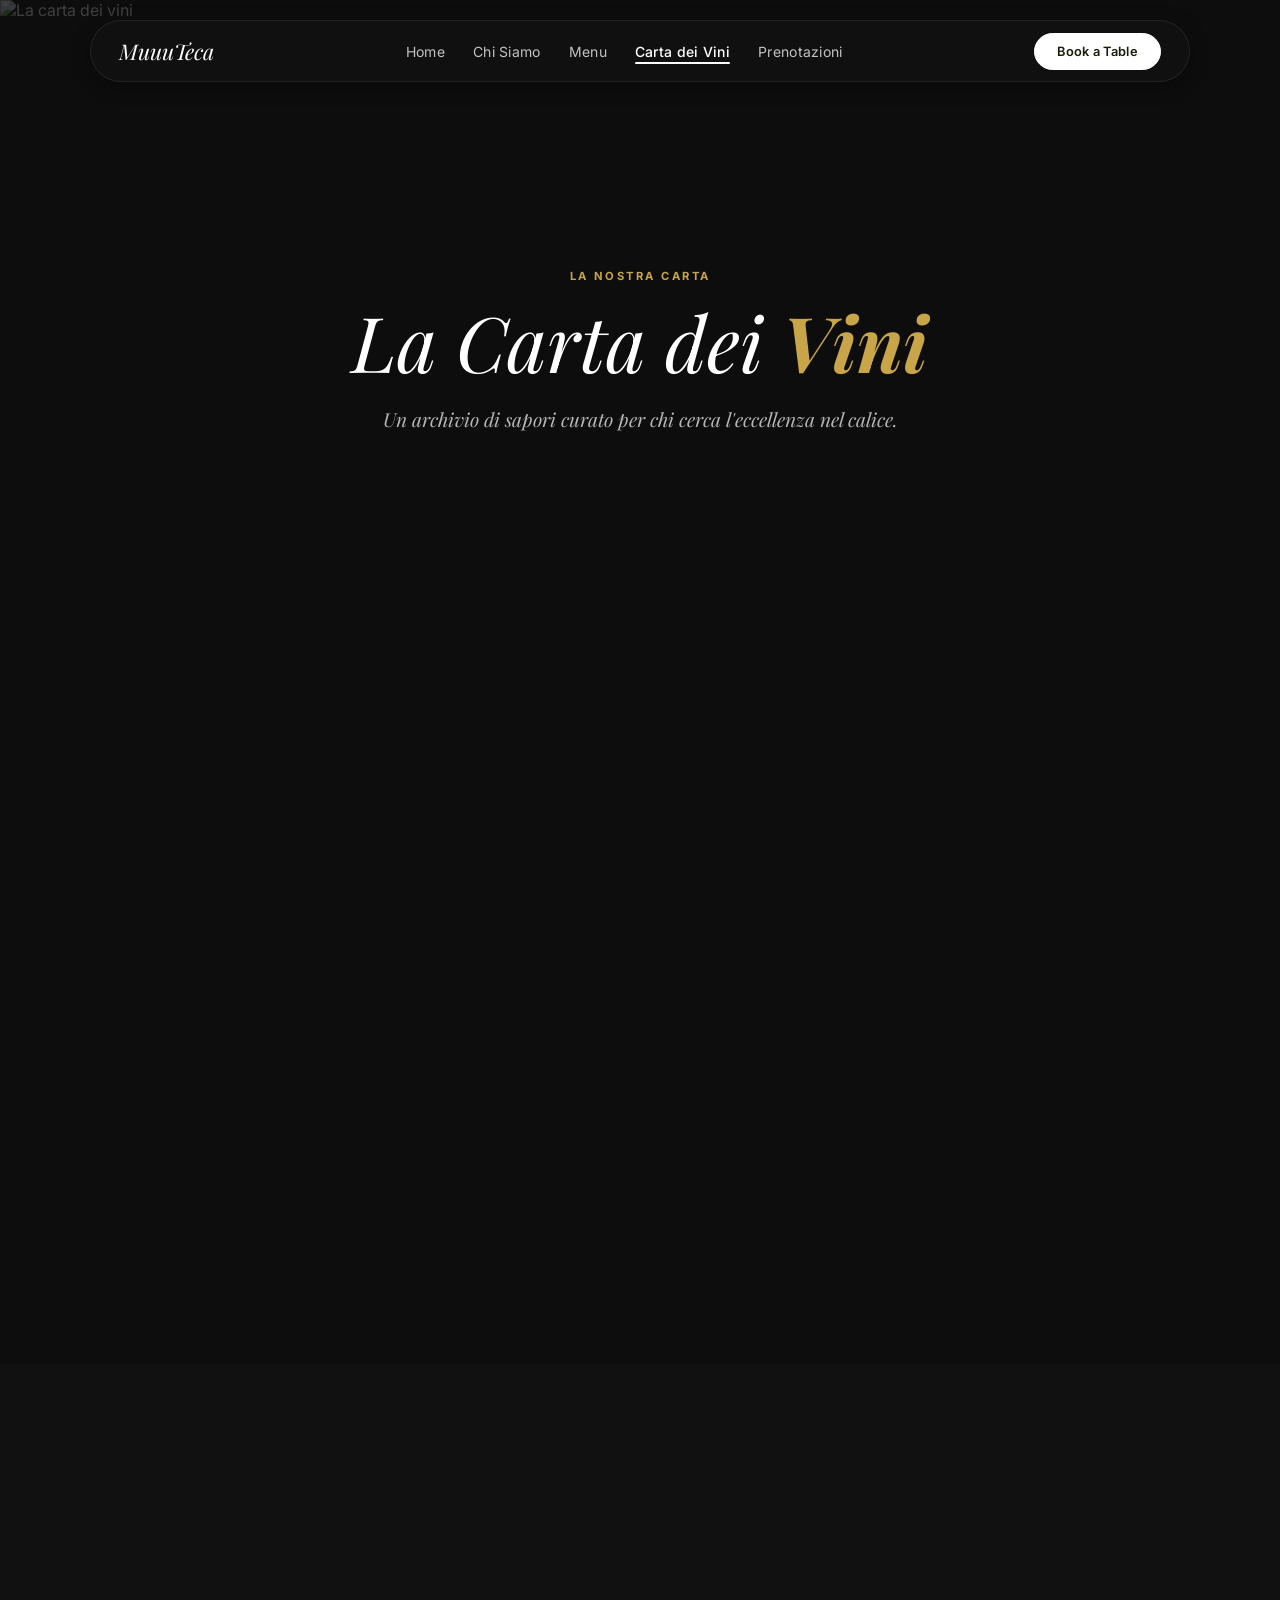
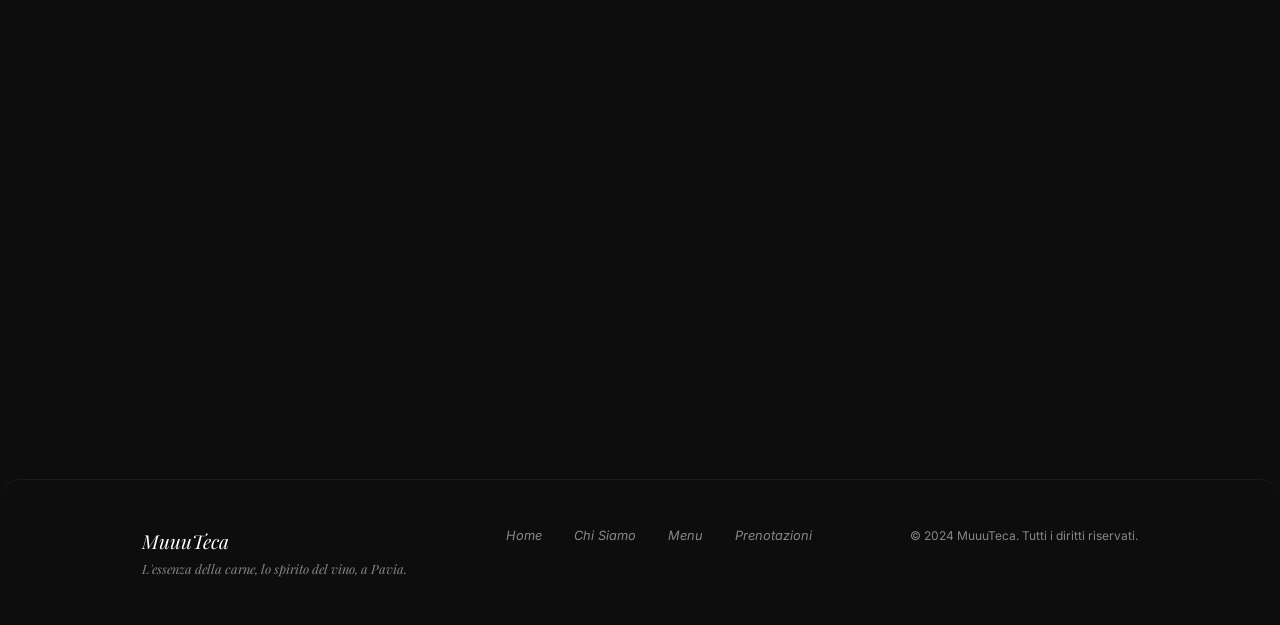
==== commit 9a08d247: "Rebuild: reference-exact design — Playfair Display, #C9A54A gold, white pill nav CTA, warm overlay, " ====
--- a/carta-dei-vini.html
+++ b/carta-dei-vini.html
@@ -5,322 +5,308 @@
   <meta name="viewport" content="width=device-width, initial-scale=1.0" />
   <title>Carta dei Vini — MuuuTeca</title>
   <meta name="description" content="La carta dei vini di MuuuTeca — etichette d'annata, riserve storiche, degustazioni guidate. Il calice perfetto per ogni taglio." />
-
-  <link rel="preconnect" href="https://fonts.googleapis.com" />
-  <link rel="preconnect" href="https://fonts.gstatic.com" crossorigin />
-  <link href="https://fonts.googleapis.com/css2?family=Montserrat:ital,wght@0,300;0,400;0,500;0,600;0,700;0,800;0,900;1,300;1,400;1,500;1,600;1,700;1,800;1,900&display=swap" rel="stylesheet" />
-  <link href="https://fonts.googleapis.com/css2?family=Material+Symbols+Outlined:wght,FILL,GRAD,opsz@0,400,0,1,24&display=swap" rel="stylesheet" />
   <link rel="stylesheet" href="css/style.css" />
+  <link rel="stylesheet" href="https://fonts.googleapis.com/css2?family=Material+Symbols+Outlined:opsz,wght,FILL,GRAD@24,400,0,0&display=swap" />
 </head>
-<body class="antialiased overflow-x-hidden">
-
-  <!-- ══ FLOATING PILL NAV ══ -->
+<body>
+
   <nav id="navbar" class="nav-pill">
-    <a href="index.html" class="italic font-bold text-2xl text-gold tracking-tight">MuuuTeca</a>
-    <div class="hidden md:flex items-center gap-8">
-      <a href="index.html"            class="text-zinc-400 hover:text-white transition-colors italic">Home</a>
-      <a href="chi-siamo.html"       class="text-zinc-400 hover:text-white transition-colors italic">Chi Siamo</a>
-      <a href="menu.html"            class="text-zinc-400 hover:text-white transition-colors italic">Menu</a>
-      <a href="carta-dei-vini.html"  class="text-gold font-bold border-b-2 border-[var(--gold)] pb-0.5 italic">Carta dei Vini</a>
-      <a href="prenotazioni.html"     class="text-zinc-400 hover:text-white transition-colors italic">Prenotazioni</a>
-    </div>
-    <a href="prenotazioni.html" class="btn-gold px-6 py-2 italic text-sm hidden md:inline-flex">Prenota un Tavolo</a>
-    <button id="menuBtn" class="md:hidden text-zinc-400 hover:text-white p-1" aria-label="Menu">
-      <span class="material-symbols-outlined text-3xl">menu</span>
+    <a href="index.html" class="nav-logo">MuuuTeca</a>
+    <div class="nav-links">
+      <a href="index.html"           class="nav-link">Home</a>
+      <a href="chi-siamo.html"      class="nav-link">Chi Siamo</a>
+      <a href="menu.html"            class="nav-link">Menu</a>
+      <a href="carta-dei-vini.html" class="nav-link active">Carta dei Vini</a>
+      <a href="prenotazioni.html"    class="nav-link">Prenotazioni</a>
+    </div>
+    <a href="prenotazioni.html" class="btn-cta-white nav-cta-desktop">Book a Table</a>
+    <button id="menuBtn" class="nav-hamburger" aria-label="Menu">
+      <span class="material-symbols-outlined" style="font-size:1.75rem">menu</span>
     </button>
   </nav>
 
-  <!-- ══ MOBILE DRAWER ══ -->
-  <div id="mobileMenu" class="mobile-menu fixed inset-0 z-[60] flex">
-    <div id="mobileBackdrop" class="absolute inset-0 bg-black/70 backdrop-blur-sm"></div>
-    <div class="relative ml-auto w-80 h-full bg-[var(--surface-low)] flex flex-col p-8 shadow-2xl rounded-l-2xl">
-      <button id="closeMenuBtn" class="self-end text-zinc-400 hover:text-white mb-10" aria-label="Close">
-        <span class="material-symbols-outlined text-3xl">close</span>
+  <div id="mobileMenu" class="mobile-menu">
+    <div id="mobileBackdrop" class="mobile-backdrop"></div>
+    <div class="mobile-drawer">
+      <button id="closeMenuBtn" class="mobile-drawer-close" aria-label="Close">
+        <span class="material-symbols-outlined" style="font-size:1.75rem">close</span>
       </button>
-      <nav class="flex flex-col gap-6">
-        <a href="index.html"           class="text-zinc-400 hover:text-gold transition-colors italic text-lg">Home</a>
-        <a href="chi-siamo.html"       class="text-zinc-400 hover:text-gold transition-colors italic text-lg">Chi Siamo</a>
-        <a href="menu.html"           class="text-zinc-400 hover:text-gold transition-colors italic text-lg">Menu</a>
-        <a href="carta-dei-vini.html" class="text-white font-semibold italic text-lg">Carta dei Vini</a>
-        <a href="prenotazioni.html"    class="text-zinc-400 hover:text-gold transition-colors italic text-lg">Prenotazioni</a>
+      <nav class="mobile-nav">
+        <a href="index.html"           class="mobile-nav-link">Home</a>
+        <a href="chi-siamo.html"      class="mobile-nav-link">Chi Siamo</a>
+        <a href="menu.html"            class="mobile-nav-link">Menu</a>
+        <a href="carta-dei-vini.html" class="mobile-nav-link active">Carta dei Vini</a>
+        <a href="prenotazioni.html"    class="mobile-nav-link">Prenotazioni</a>
       </nav>
-      <div class="mt-auto"><a href="prenotazioni.html" class="btn-gold block text-center px-6 py-3 italic text-sm">Prenota un Tavolo</a></div>
+      <div class="mobile-nav-cta">
+        <a href="prenotazioni.html" class="btn-cta-white" style="width:100%;justify-content:center;">Book a Table</a>
+      </div>
     </div>
   </div>
 
-  <!-- ══ HERO ══ -->
-  <section class="relative page-hero overflow-hidden" style="padding-top: 8rem;">
-    <div class="absolute inset-0 z-0">
-      <img src="https://images.unsplash.com/photo-1510812431401-41d2bd2722f3?w=1920&q=80" alt="La carta dei vini" class="w-full h-full object-cover opacity-35" loading="eager" />
-      <div class="absolute inset-0 bg-gradient-to-b from-[var(--bg)] via-[var(--bg)]/70 to-[var(--bg)]"></div>
-    </div>
-    <div class="relative z-10 text-center px-6 max-w-4xl fade-up">
-      <p class="section-label mb-5 italic">La Nostra Carta</p>
-      <h1 class="text-5xl md:text-7xl font-light italic text-white tracking-tight mb-6">
-        La Carta dei <span class="text-gold-gradient font-bold">Vini</span>
-      </h1>
-      <p class="text-xl text-[var(--text-muted)] font-light italic max-w-2xl mx-auto leading-relaxed">
-        Un archivio di sapori curato per chi cerca l'eccellenza nel calice.
-      </p>
+  <!-- Hero -->
+  <section class="page-hero">
+    <div class="page-hero-bg">
+      <img src="https://images.unsplash.com/photo-1510812431401-41d2bd2722f3?w=1920&q=80" alt="La carta dei vini" loading="eager" />
+    </div>
+    <div class="page-hero-content">
+      <p class="page-hero-eyebrow">La Nostra Carta</p>
+      <h1 class="page-hero-headline">La Carta dei <em>Vini</em></h1>
+      <p class="page-hero-sub">Un archivio di sapori curato per chi cerca l'eccellenza nel calice.</p>
     </div>
   </section>
 
   <main>
 
-    <!-- ══ WINE CATEGORIES ══ -->
-    <section class="section-lg bg-[var(--bg)]">
+    <!-- Wine Categories -->
+    <section class="section" style="background:var(--bg);">
       <div class="container">
-        <div class="grid grid-cols-1 md:grid-cols-3 gap-8 fade-up">
+        <div style="display:grid;grid-template-columns:repeat(auto-fit,minmax(280px,1fr));gap:1.5rem;" class="fade-up">
           <div class="card">
-            <div class="h-64 img-zoom">
-              <img src="https://images.unsplash.com/photo-1510812431401-41d2bd2722f3?w=600&q=80" alt="Riserve Storiche" class="w-full h-full object-cover" loading="lazy" />
-            </div>
-            <div class="p-8">
-              <h3 class="text-xl font-light italic text-white mb-2">Riserve Storiche</h3>
-              <p class="text-[var(--text-muted)] font-light italic text-sm leading-relaxed">Etichette d'annata selezionate dai vigneti più prestigiosi d'Italia e del mondo. Annate rare che raccontano storie di terroir straordinari.</p>
+            <div class="img-zoom" style="height:260px;">
+              <img src="https://images.unsplash.com/photo-1510812431401-41d2bd2722f3?w=600&q=80" alt="Riserve Storiche" style="width:100%;height:100%;object-fit:cover;" loading="lazy" />
+            </div>
+            <div class="card-body">
+              <h3 class="card-title">Riserve Storiche</h3>
+              <p class="card-text">Etichette d'annata selezionate dai vigneti più prestigiosi d'Italia e del mondo. Annate rare che raccontano storie di terroir straordinari.</p>
             </div>
           </div>
           <div class="card">
-            <div class="h-64 img-zoom">
-              <img src="https://images.unsplash.com/photo-1506377247377-2a5b3b417ebb?w=600&q=80" alt="Degustazioni Guidate" class="w-full h-full object-cover" loading="lazy" />
-            </div>
-            <div class="p-8">
-              <h3 class="text-xl font-light italic text-white mb-2">Degustazioni Guidate</h3>
-              <p class="text-[var(--text-muted)] font-light italic text-sm leading-relaxed">Percorsi sensoriali curati dal nostro sommelier per esplorare abbinamenti sorprendenti tra carne e calice.</p>
+            <div class="img-zoom" style="height:260px;">
+              <img src="https://images.unsplash.com/photo-1506377247377-2a5b3b417ebb?w=600&q=80" alt="Degustazioni Guidate" style="width:100%;height:100%;object-fit:cover;" loading="lazy" />
+            </div>
+            <div class="card-body">
+              <h3 class="card-title">Degustazioni Guidate</h3>
+              <p class="card-text">Percorsi sensoriali curati dal nostro sommelier per esplorare abbinamenti sorprendenti tra carne e calice.</p>
             </div>
           </div>
           <div class="card">
-            <div class="h-64 img-zoom">
-              <img src="https://images.unsplash.com/photo-1506905925346-21bda4d32df4?w=600&q=80" alt="Terroir e Territorio" class="w-full h-full object-cover" loading="lazy" />
-            </div>
-            <div class="p-8">
-              <h3 class="text-xl font-light italic text-white mb-2">Terroir e Territorio</h3>
-              <p class="text-[var(--text-muted)] font-light italic text-sm leading-relaxed">La celebrazione del legame indissolubile tra la terra e il calice. Vini che parlano del loro luogo d'origine.</p>
-            </div>
-          </div>
-        </div>
-      </div>
-    </section>
-
-    <!-- ══ ROSSI D'ITALIA ══ -->
-    <section class="section-lg bg-[var(--surface-low)]">
+            <div class="img-zoom" style="height:260px;">
+              <img src="https://images.unsplash.com/photo-1506905925346-21bda4d32df4?w=600&q=80" alt="Terroir e Territorio" style="width:100%;height:100%;object-fit:cover;" loading="lazy" />
+            </div>
+            <div class="card-body">
+              <h3 class="card-title">Terroir e Territorio</h3>
+              <p class="card-text">La celebrazione del legame indissolubile tra la terra e il calice. Vini che parlano del loro luogo d'origine.</p>
+            </div>
+          </div>
+        </div>
+      </div>
+    </section>
+
+    <!-- Rossi d'Italia -->
+    <section class="section" style="background:var(--surface);">
       <div class="container">
-        <div class="mb-12 fade-up">
-          <span class="material-symbols-outlined text-gold text-3xl mb-3 block">wine_bar</span>
-          <h2 class="text-3xl md:text-4xl font-bold italic text-white">Rossi d'Italia</h2>
-          <p class="text-[var(--text-dim)] italic text-sm mt-1">I grandi classici, selezionati con cura.</p>
-        </div>
-        <div class="space-y-0 fade-up">
-
-          <div class="wine-item flex justify-between items-start gap-6 py-7 border-b border-[var(--border-ghost)]">
-            <div class="flex-1">
-              <p class="text-[var(--text-dim)] text-xs font-semibold uppercase tracking-widest mb-1">Piemonte · 2018</p>
-              <h3 class="text-lg font-bold italic text-white mb-1">Barolo DOCG</h3>
-              <p class="text-[var(--text-dim)] font-light italic text-sm leading-relaxed">Scala complessa di ciliegia, rosa appassita, grafite. tannini setosi, finale persistente. Affinato 36 mesi in botte grande.</p>
-            </div>
-            <span class="text-gold font-bold text-base shrink-0">€ 85</span>
-          </div>
-
-          <div class="wine-item flex justify-between items-start gap-6 py-7 border-b border-[var(--border-ghost)]">
-            <div class="flex-1">
-              <p class="text-[var(--text-dim)] text-xs font-semibold uppercase tracking-widest mb-1">Toscana · 2018</p>
-              <h3 class="text-lg font-bold italic text-white mb-1">Brunello di Montalcino DOCG</h3>
-              <p class="text-[var(--text-dim)] font-light italic text-sm leading-relaxed">Rubino profondo, note di visciola, cuoio e tabacco dolce. Corpo pieno, elegante, tannini maturi, chiusura magniloquente.</p>
-            </div>
-            <span class="text-gold font-bold text-base shrink-0">€ 90</span>
-          </div>
-
-          <div class="wine-item flex justify-between items-start gap-6 py-7 border-b border-[var(--border-ghost)]">
-            <div class="flex-1">
-              <p class="text-[var(--text-dim)] text-xs font-semibold uppercase tracking-widest mb-1">Toscana · 2019</p>
-              <h3 class="text-lg font-bold italic text-white mb-1">Sassicaia DOC Bolgheri</h3>
-              <p class="text-[var(--text-dim)] font-light italic text-sm leading-relaxed">Cabernet Sauvignon in purezza. Naso di cassis, cedro e sottobosco. Struttura aristocratica, chiusura di grande classe.</p>
-            </div>
-            <span class="text-gold font-bold text-base shrink-0">€ 95</span>
-          </div>
-
-          <div class="wine-item flex justify-between items-start gap-6 py-7 border-b border-[var(--border-ghost)]">
-            <div class="flex-1">
-              <p class="text-[var(--text-dim)] text-xs font-semibold uppercase tracking-widest mb-1">Veneto · 2017</p>
-              <h3 class="text-lg font-bold italic text-white mb-1">Amarone della Valpolicella DOCG</h3>
-              <p class="text-[var(--text-dim)] font-light italic text-sm leading-relaxed">Uve appassite 120 giorni. Confettura di frutti rossi, cioccolato fondente, spezie orientali. Alcol 16%, corpo opulento.</p>
-            </div>
-            <span class="text-gold font-bold text-base shrink-0">€ 88</span>
-          </div>
-
-          <div class="wine-item flex justify-between items-start gap-6 py-7 border-b border-[var(--border-ghost)]">
-            <div class="flex-1">
-              <p class="text-[var(--text-dim)] text-xs font-semibold uppercase tracking-widest mb-1">Toscana · 2020</p>
-              <h3 class="text-lg font-bold italic text-white mb-1">Tignanello DOC</h3>
-              <p class="text-[var(--text-dim)] font-light italic text-sm leading-relaxed">Sangiovese e Cabernet. Terra, ciliegia nera, vaniglia dolce. Bocca avvolgente, tannini fini.</p>
-            </div>
-            <span class="text-gold font-bold text-base shrink-0">€ 75</span>
-          </div>
-
-          <div class="wine-item flex justify-between items-start gap-6 py-7">
-            <div class="flex-1">
-              <p class="text-[var(--text-dim)] text-xs font-semibold uppercase tracking-widest mb-1">Lombardia · 2019</p>
-              <h3 class="text-lg font-bold italic text-white mb-1">Franciacorta Satin DOCG</h3>
-              <p class="text-[var(--text-dim)] font-light italic text-sm leading-relaxed">Metodo classico rosso, Pinot Nero in purezza. Matura 48 mesi sui lieviti. Croccante di piccoli frutti rossi, pane tostato.</p>
-            </div>
-            <span class="text-gold font-bold text-base shrink-0">€ 65</span>
-          </div>
-
-        </div>
-      </div>
-    </section>
-
-    <!-- ══ SELEZIONI DEL TERRITORIO ══ -->
-    <section class="section-lg bg-[var(--bg)]">
+        <div class="fade-up" style="margin-bottom:2.5rem;">
+          <span class="material-symbols-outlined" style="font-size:2rem;color:var(--gold);margin-bottom:0.75rem;display:block;">wine_bar</span>
+          <h2 style="font-family:var(--font-serif);font-style:italic;font-weight:700;font-size:1.75rem;color:#fff;margin-bottom:0.25rem;">Rossi d'Italia</h2>
+          <p style="font-family:var(--font-serif);font-style:italic;font-size:0.875rem;color:var(--text-dim);">I grandi classici, selezionati con cura.</p>
+        </div>
+        <div class="menu-list fade-up">
+
+          <div class="menu-item">
+            <div>
+              <p class="menu-item-meta" style="color:var(--text-dim);font-size:0.6rem;letter-spacing:0.12em;text-transform:uppercase;font-weight:600;margin-bottom:4px;">Piemonte · 2018</p>
+              <h3 class="menu-item-name">Barolo DOCG</h3>
+              <p class="menu-item-desc">Scala complessa di ciliegia, rosa appassita, grafite. tannini setosi, finale persistente. Affinato 36 mesi in botte grande.</p>
+            </div>
+            <span class="menu-item-price">€ 85</span>
+          </div>
+
+          <div class="menu-item">
+            <div>
+              <p class="menu-item-meta" style="color:var(--text-dim);font-size:0.6rem;letter-spacing:0.12em;text-transform:uppercase;font-weight:600;margin-bottom:4px;">Toscana · 2018</p>
+              <h3 class="menu-item-name">Brunello di Montalcino DOCG</h3>
+              <p class="menu-item-desc">Rubino profondo, note di visciola, cuoio e tabacco dolce. Corpo pieno, elegante, tannini maturi.</p>
+            </div>
+            <span class="menu-item-price">€ 90</span>
+          </div>
+
+          <div class="menu-item">
+            <div>
+              <p class="menu-item-meta" style="color:var(--text-dim);font-size:0.6rem;letter-spacing:0.12em;text-transform:uppercase;font-weight:600;margin-bottom:4px;">Toscana · 2019</p>
+              <h3 class="menu-item-name">Sassicaia DOC Bolgheri</h3>
+              <p class="menu-item-desc">Cabernet Sauvignon in purezza. Naso di cassis, cedro e sottobosco. Struttura aristocratica, chiusura di grande classe.</p>
+            </div>
+            <span class="menu-item-price">€ 95</span>
+          </div>
+
+          <div class="menu-item">
+            <div>
+              <p class="menu-item-meta" style="color:var(--text-dim);font-size:0.6rem;letter-spacing:0.12em;text-transform:uppercase;font-weight:600;margin-bottom:4px;">Veneto · 2017</p>
+              <h3 class="menu-item-name">Amarone della Valpolicella DOCG</h3>
+              <p class="menu-item-desc">Uve appassite 120 giorni. Confettura di frutti rossi, cioccolato fondente, spezie orientali. Alcol 16%.</p>
+            </div>
+            <span class="menu-item-price">€ 88</span>
+          </div>
+
+          <div class="menu-item">
+            <div>
+              <p class="menu-item-meta" style="color:var(--text-dim);font-size:0.6rem;letter-spacing:0.12em;text-transform:uppercase;font-weight:600;margin-bottom:4px;">Toscana · 2020</p>
+              <h3 class="menu-item-name">Tignanello DOC</h3>
+              <p class="menu-item-desc">Sangiovese e Cabernet. Terra, ciliegia nera, vaniglia dolce. Bocca avvolgente, tannini fini.</p>
+            </div>
+            <span class="menu-item-price">€ 75</span>
+          </div>
+
+          <div class="menu-item">
+            <div>
+              <p class="menu-item-meta" style="color:var(--text-dim);font-size:0.6rem;letter-spacing:0.12em;text-transform:uppercase;font-weight:600;margin-bottom:4px;">Lombardia · 2019</p>
+              <h3 class="menu-item-name">Franciacorta Satin DOCG</h3>
+              <p class="menu-item-desc">Metodo classico rosso, Pinot Nero in purezza. Matura 48 mesi sui lieviti. Piccoli frutti rossi, pane tostato.</p>
+            </div>
+            <span class="menu-item-price">€ 65</span>
+          </div>
+
+        </div>
+      </div>
+    </section>
+
+    <!-- Selezioni del Territorio -->
+    <section class="section" style="background:var(--bg);">
       <div class="container">
-        <div class="mb-12 fade-up">
-          <span class="material-symbols-outlined text-gold text-3xl mb-3 block">landscape</span>
-          <h2 class="text-3xl md:text-4xl font-bold italic text-white">Selezioni del Territorio</h2>
-          <p class="text-[var(--text-dim)] italic text-sm mt-1">Vini che parlano della loro terra.</p>
-        </div>
-        <div class="grid grid-cols-1 md:grid-cols-2 gap-x-12 fade-up">
-
-          <div class="wine-item flex justify-between items-start gap-6 py-6 border-b border-[var(--border-ghost)]">
-            <div class="flex-1">
-              <p class="text-[var(--text-dim)] text-xs font-semibold uppercase tracking-widest mb-1">Umbria · 2020</p>
-              <h3 class="text-base font-bold italic text-white mb-1">Sagrantino di Montefalco DOCG</h3>
-              <p class="text-[var(--text-dim)] font-light italic text-sm">Il più tannico dei vitigni italiani. Frutto nero concentrato, erbe officinali, finale interminabile.</p>
-            </div>
-            <span class="text-gold font-bold text-base shrink-0">€ 68</span>
-          </div>
-
-          <div class="wine-item flex justify-between items-start gap-6 py-6 border-b border-[var(--border-ghost)]">
-            <div class="flex-1">
-              <p class="text-[var(--text-dim)] text-xs font-semibold uppercase tracking-widest mb-1">Sicilia · 2021</p>
-              <h3 class="text-base font-bold italic text-white mb-1">Etna Rosso DOC</h3>
-              <p class="text-[var(--text-dim)] font-light italic text-sm">Nerello Mascalese dai versanti del vulcano. Minerale, agrumato, ciliegia rossa. Acidità brillante.</p>
-            </div>
-            <span class="text-gold font-bold text-base shrink-0">€ 58</span>
-          </div>
-
-          <div class="wine-item flex justify-between items-start gap-6 py-6 border-b border-[var(--border-ghost)]">
-            <div class="flex-1">
-              <p class="text-[var(--text-dim)] text-xs font-semibold uppercase tracking-widest mb-1">Campania · 2019</p>
-              <h3 class="text-base font-bold italic text-white mb-1">Aglianico del Taburno DOCG</h3>
-              <p class="text-[var(--text-dim)] font-light italic text-sm">Il "Barolo del Sud". Prugna nera, humus, spezie. Struttura imponente.</p>
-            </div>
-            <span class="text-gold font-bold text-base shrink-0">€ 55</span>
-          </div>
-
-          <div class="wine-item flex justify-between items-start gap-6 py-6 border-b border-[var(--border-ghost)]">
-            <div class="flex-1">
-              <p class="text-[var(--text-dim)] text-xs font-semibold uppercase tracking-widest mb-1">Marche · 2020</p>
-              <h3 class="text-base font-bold italic text-white mb-1">Conero Riserva DOCG</h3>
-              <p class="text-[var(--text-dim)] font-light italic text-sm">Montepulciano in purezza, 24 mesi di affinamento. Mora matura, liquirizia, tabacco dolce.</p>
-            </div>
-            <span class="text-gold font-bold text-base shrink-0">€ 52</span>
-          </div>
-
-          <div class="wine-item flex justify-between items-start gap-6 py-6">
-            <div class="flex-1">
-              <p class="text-[var(--text-dim)] text-xs font-semibold uppercase tracking-widest mb-1">Abruzzo · 2021</p>
-              <h3 class="text-base font-bold italic text-white mb-1">Montepulciano d'Abruzzo Collecorvino</h3>
-              <p class="text-[var(--text-dim)] font-light italic text-sm">Frutto croccante, ciliegia matura, leggero tocco speziato. Il classico perfetto con la griglia.</p>
-            </div>
-            <span class="text-gold font-bold text-base shrink-0">€ 38</span>
-          </div>
-
-        </div>
-      </div>
-    </section>
-
-    <!-- ══ PER CALICI ══ -->
-    <section class="section-lg bg-[var(--surface-low)]">
+        <div class="fade-up" style="margin-bottom:2.5rem;">
+          <span class="material-symbols-outlined" style="font-size:2rem;color:var(--gold);margin-bottom:0.75rem;display:block;">landscape</span>
+          <h2 style="font-family:var(--font-serif);font-style:italic;font-weight:700;font-size:1.75rem;color:#fff;margin-bottom:0.25rem;">Selezioni del Territorio</h2>
+          <p style="font-family:var(--font-serif);font-style:italic;font-size:0.875rem;color:var(--text-dim);">Vini che parlano della loro terra.</p>
+        </div>
+        <div class="menu-list fade-up">
+
+          <div class="menu-item">
+            <div>
+              <p class="menu-item-meta" style="color:var(--text-dim);font-size:0.6rem;letter-spacing:0.12em;text-transform:uppercase;font-weight:600;margin-bottom:4px;">Umbria · 2020</p>
+              <h3 class="menu-item-name">Sagrantino di Montefalco DOCG</h3>
+              <p class="menu-item-desc">Il più tannico dei vitigni italiani. Frutto nero concentrato, erbe officinali, finale interminabile.</p>
+            </div>
+            <span class="menu-item-price">€ 68</span>
+          </div>
+
+          <div class="menu-item">
+            <div>
+              <p class="menu-item-meta" style="color:var(--text-dim);font-size:0.6rem;letter-spacing:0.12em;text-transform:uppercase;font-weight:600;margin-bottom:4px;">Sicilia · 2021</p>
+              <h3 class="menu-item-name">Etna Rosso DOC</h3>
+              <p class="menu-item-desc">Nerello Mascalese dai versanti del vulcano. Minerale, agrumato, ciliegia rossa. Acidità brillante.</p>
+            </div>
+            <span class="menu-item-price">€ 58</span>
+          </div>
+
+          <div class="menu-item">
+            <div>
+              <p class="menu-item-meta" style="color:var(--text-dim);font-size:0.6rem;letter-spacing:0.12em;text-transform:uppercase;font-weight:600;margin-bottom:4px;">Campania · 2019</p>
+              <h3 class="menu-item-name">Aglianico del Taburno DOCG</h3>
+              <p class="menu-item-desc">Il "Barolo del Sud". Prugna nera, humus, spezie. Struttura imponente.</p>
+            </div>
+            <span class="menu-item-price">€ 55</span>
+          </div>
+
+          <div class="menu-item">
+            <div>
+              <p class="menu-item-meta" style="color:var(--text-dim);font-size:0.6rem;letter-spacing:0.12em;text-transform:uppercase;font-weight:600;margin-bottom:4px;">Marche · 2020</p>
+              <h3 class="menu-item-name">Conero Riserva DOCG</h3>
+              <p class="menu-item-desc">Montepulciano in purezza, 24 mesi di affinamento. Mora matura, liquirizia, tabacco dolce.</p>
+            </div>
+            <span class="menu-item-price">€ 52</span>
+          </div>
+
+          <div class="menu-item">
+            <div>
+              <p class="menu-item-meta" style="color:var(--text-dim);font-size:0.6rem;letter-spacing:0.12em;text-transform:uppercase;font-weight:600;margin-bottom:4px;">Abruzzo · 2021</p>
+              <h3 class="menu-item-name">Montepulciano d'Abruzzo Collecorvino</h3>
+              <p class="menu-item-desc">Frutto croccante, ciliegia matura, leggero tocco speziato. Il classico perfetto con la griglia.</p>
+            </div>
+            <span class="menu-item-price">€ 38</span>
+          </div>
+
+        </div>
+      </div>
+    </section>
+
+    <!-- Per Calici -->
+    <section class="section" style="background:var(--surface);">
       <div class="container">
-        <div class="mb-12 fade-up">
-          <span class="material-symbols-outlined text-gold text-3xl mb-3 block">local_bar</span>
-          <h2 class="text-3xl md:text-4xl font-bold italic text-white">Per Calici</h2>
-          <p class="text-[var(--text-dim)] italic text-sm mt-1">Serviti al calice — ideali per accompagnare ogni piatto.</p>
-        </div>
-        <div class="grid grid-cols-1 md:grid-cols-2 gap-x-12 fade-up">
-
-          <div class="wine-item flex justify-between items-start gap-6 py-6 border-b border-[var(--border-ghost)]">
-            <div class="flex-1">
-              <p class="text-[var(--text-dim)] text-xs font-semibold uppercase tracking-widest mb-1">Toscana · Calice</p>
-              <h3 class="text-base font-bold italic text-white mb-1">Chianti Classico DOCG</h3>
-              <p class="text-[var(--text-dim)] font-light italic text-sm">Giovane e diretto, ciliegia e violetta. Il compagno ideale per gli antipasti e i tagli più saporiti.</p>
-            </div>
-            <span class="text-gold font-bold text-base shrink-0">€ 8</span>
-          </div>
-
-          <div class="wine-item flex justify-between items-start gap-6 py-6 border-b border-[var(--border-ghost)]">
-            <div class="flex-1">
-              <p class="text-[var(--text-dim)] text-xs font-semibold uppercase tracking-widest mb-1">Veneto · Calice</p>
-              <h3 class="text-base font-bold italic text-white mb-1">Valpolicella Ripasso DOC</h3>
-              <p class="text-[var(--text-dim)] font-light italic text-sm">Ripassato sulle vinacce dell'Amarone. Più strutturato, con note di frutta matura e spezie.</p>
-            </div>
-            <span class="text-gold font-bold text-base shrink-0">€ 10</span>
-          </div>
-
-          <div class="wine-item flex justify-between items-start gap-6 py-6 border-b border-[var(--border-ghost)]">
-            <div class="flex-1">
-              <p class="text-[var(--text-dim)] text-xs font-semibold uppercase tracking-widest mb-1">Piemonte · Calice</p>
-              <h3 class="text-base font-bold italic text-white mb-1">Barbera d'Alba DOC</h3>
-              <p class="text-[var(--text-dim)] font-light italic text-sm">Acidità vivace, ciliegia croccante, finale leggermente pepato. Perfetto con la griglia.</p>
-            </div>
-            <span class="text-gold font-bold text-base shrink-0">€ 9</span>
-          </div>
-
-          <div class="wine-item flex justify-between items-start gap-6 py-6 border-b border-[var(--border-ghost)]">
-            <div class="flex-1">
-              <p class="text-[var(--text-dim)] text-xs font-semibold uppercase tracking-widest mb-1">Lombardia · Calice</p>
-              <h3 class="text-base font-bold italic text-white mb-1">Franciacorta Brut DOCG</h3>
-              <p class="text-[var(--text-dim)] font-light italic text-sm">Metodo classico, 24 mesi sui lieviti. Mela verde, pane tostato, bolla finissima. Per aperitivo o carpacci.</p>
-            </div>
-            <span class="text-gold font-bold text-base shrink-0">€ 12</span>
-          </div>
-
-          <div class="wine-item flex justify-between items-start gap-6 py-6">
-            <div class="flex-1">
-              <p class="text-[var(--text-dim)] text-xs font-semibold uppercase tracking-widest mb-1">Sicilia · Calice</p>
-              <h3 class="text-base font-bold italic text-white mb-1">Grillo Siciliano</h3>
-              <p class="text-[var(--text-dim)] font-light italic text-sm">Bianco Mediterraneo, agrumi, erbe spontanee, minerale. Fresco e persistente, eccellente con salumi.</p>
-            </div>
-            <span class="text-gold font-bold text-base shrink-0">€ 7</span>
-          </div>
-
-        </div>
-      </div>
-    </section>
-
-    <!-- ══ BOOKING CTA ══ -->
-    <section class="section-lg bg-[var(--surface-high)] rounded-xl mx-4 md:mx-12 lg:mx-20 relative overflow-hidden text-center fade-up">
-      <div class="glow-blob w-72 h-72 -mr-32 -mt-32" style="top:0;right:0;"></div>
-      <div class="glow-blob w-72 h-72 -ml-32 -mb-32" style="bottom:0;left:0;"></div>
-      <div class="relative z-10 container-narrow mx-auto">
-        <span class="material-symbols-outlined text-5xl text-gold mb-6 block">restaurant</span>
-        <h2 class="text-4xl md:text-5xl font-light italic text-white mb-6">
-          Abbina il <span class="text-gold font-bold">Vino</span> alla <span class="text-gold font-bold">Carne</span>
-        </h2>
-        <p class="text-xl text-[var(--text-muted)] font-light italic mb-12 leading-relaxed">
-          Lasciati consigliare dal nostro team. Prenota il tuo tavolo e scopri gli abbinamenti che abbiamo preparato per te.
+        <div class="fade-up" style="margin-bottom:2.5rem;">
+          <span class="material-symbols-outlined" style="font-size:2rem;color:var(--gold);margin-bottom:0.75rem;display:block;">local_bar</span>
+          <h2 style="font-family:var(--font-serif);font-style:italic;font-weight:700;font-size:1.75rem;color:#fff;margin-bottom:0.25rem;">Per Calici</h2>
+          <p style="font-family:var(--font-serif);font-style:italic;font-size:0.875rem;color:var(--text-dim);">Serviti al calice — ideali per accompagnare ogni piatto.</p>
+        </div>
+        <div class="menu-list fade-up">
+
+          <div class="menu-item">
+            <div>
+              <p class="menu-item-meta" style="color:var(--text-dim);font-size:0.6rem;letter-spacing:0.12em;text-transform:uppercase;font-weight:600;margin-bottom:4px;">Toscana · Calice</p>
+              <h3 class="menu-item-name">Chianti Classico DOCG</h3>
+              <p class="menu-item-desc">Giovane e diretto, ciliegia e violetta. Il compagno ideale per gli antipasti e i tagli più saporiti.</p>
+            </div>
+            <span class="menu-item-price">€ 8</span>
+          </div>
+
+          <div class="menu-item">
+            <div>
+              <p class="menu-item-meta" style="color:var(--text-dim);font-size:0.6rem;letter-spacing:0.12em;text-transform:uppercase;font-weight:600;margin-bottom:4px;">Veneto · Calice</p>
+              <h3 class="menu-item-name">Valpolicella Ripasso DOC</h3>
+              <p class="menu-item-desc">Ripassato sulle vinacce dell'Amarone. Più strutturato, note di frutta matura e spezie.</p>
+            </div>
+            <span class="menu-item-price">€ 10</span>
+          </div>
+
+          <div class="menu-item">
+            <div>
+              <p class="menu-item-meta" style="color:var(--text-dim);font-size:0.6rem;letter-spacing:0.12em;text-transform:uppercase;font-weight:600;margin-bottom:4px;">Piemonte · Calice</p>
+              <h3 class="menu-item-name">Barbera d'Alba DOC</h3>
+              <p class="menu-item-desc">Acidità vivace, ciliegia croccante, finale leggermente pepato. Perfetto con la griglia.</p>
+            </div>
+            <span class="menu-item-price">€ 9</span>
+          </div>
+
+          <div class="menu-item">
+            <div>
+              <p class="menu-item-meta" style="color:var(--text-dim);font-size:0.6rem;letter-spacing:0.12em;text-transform:uppercase;font-weight:600;margin-bottom:4px;">Lombardia · Calice</p>
+              <h3 class="menu-item-name">Franciacorta Brut DOCG</h3>
+              <p class="menu-item-desc">Metodo classico, 24 mesi sui lieviti. Mela verde, pane tostato, bolla finissima. Per aperitivo o carpacci.</p>
+            </div>
+            <span class="menu-item-price">€ 12</span>
+          </div>
+
+          <div class="menu-item">
+            <div>
+              <p class="menu-item-meta" style="color:var(--text-dim);font-size:0.6rem;letter-spacing:0.12em;text-transform:uppercase;font-weight:600;margin-bottom:4px;">Sicilia · Calice</p>
+              <h3 class="menu-item-name">Grillo Siciliano</h3>
+              <p class="menu-item-desc">Bianco Mediterraneo, agrumi, erbe spontanee, minerale. Fresco e persistente, eccellente con salumi.</p>
+            </div>
+            <span class="menu-item-price">€ 7</span>
+          </div>
+
+        </div>
+      </div>
+    </section>
+
+    <!-- CTA -->
+    <section class="section" style="background:var(--bg);text-align:center;">
+      <div class="container-narrow fade-up">
+        <span class="material-symbols-outlined" style="font-size:3rem;color:var(--gold);margin-bottom:1.5rem;display:block;">restaurant</span>
+        <h2 class="section-title" style="margin-bottom:1rem;">Abbina il <strong>Vino</strong> alla <strong>Carne</strong></h2>
+        <p class="section-sub" style="max-width:500px;margin:0 auto 2.5rem;">Lasciati consigliare dal nostro team. Prenota il tuo tavolo e scopri gli abbinamenti che abbiamo preparato per te.</p>
+        <a href="prenotazioni.html" class="btn-primary">Prenota un Tavolo</a>
+        <p style="margin-top:2rem;font-family:var(--font-serif);font-style:italic;font-size:0.8rem;color:var(--text-dim);">
+          Aperti tutti i giorni: 12:00–14:30 / 19:00–23:00 &nbsp;|&nbsp; Tel. <a href="tel:3392734159" style="color:var(--gold);text-decoration:none;">339 27 34 159</a>
         </p>
-        <a href="prenotazioni.html" class="btn-gold px-12 py-4 italic text-lg">Prenota un Tavolo</a>
-        <p class="mt-8 text-[var(--text-dim)] italic text-sm">Aperto tutti i giorni: 12:00–14:30 / 19:00–23:00 &nbsp;|&nbsp; Tel. <a href="tel:3392734159" class="text-gold hover:underline">339 27 34 159</a></p>
       </div>
     </section>
 
   </main>
 
-  <!-- ══ FOOTER ══ -->
-  <footer class="bg-[var(--bg)] rounded-t-[24px] mt-20 border-t border-[var(--border-ghost)]">
-    <div class="flex flex-col md:flex-row justify-between items-center px-8 md:px-16 py-10 max-w-screen-2xl mx-auto gap-8">
+  <footer class="footer">
+    <div class="footer-inner">
       <div>
-        <div class="italic font-bold text-lg text-gold mb-2">MuuuTeca</div>
-        <p class="text-[var(--text-dim)] text-sm italic">L'essenza della carne, lo spirito del vino, a Pavia.</p>
-      </div>
-      <nav class="flex flex-wrap justify-center gap-6 md:gap-8">
-        <a href="index.html"           class="text-[var(--text-dim)] hover:text-gold transition-colors font-medium italic text-sm">Home</a>
-        <a href="chi-siamo.html"       class="text-[var(--text-dim)] hover:text-gold transition-colors font-medium italic text-sm">Chi Siamo</a>
-        <a href="menu.html"             class="text-[var(--text-dim)] hover:text-gold transition-colors font-medium italic text-sm">Menu</a>
-        <a href="prenotazioni.html"     class="text-[var(--text-dim)] hover:text-gold transition-colors font-medium italic text-sm">Prenotazioni</a>
+        <div class="footer-logo">MuuuTeca</div>
+        <div class="footer-tagline">L'essenza della carne, lo spirito del vino, a Pavia.</div>
+      </div>
+      <nav class="footer-links">
+        <a href="index.html"          class="footer-link">Home</a>
+        <a href="chi-siamo.html"     class="footer-link">Chi Siamo</a>
+        <a href="menu.html"           class="footer-link">Menu</a>
+        <a href="prenotazioni.html"   class="footer-link">Prenotazioni</a>
       </nav>
-      <div class="text-[var(--text-dim)] italic text-sm">© 2024 MuuuTeca. Tutti i diritti riservati.</div>
+      <div class="footer-copy">© 2024 MuuuTeca. Tutti i diritti riservati.</div>
     </div>
   </footer>
 
--- a/css/style.css
+++ b/css/style.css
@@ -1,44 +1,54 @@
 /* ============================================
    MuuuTeca — Shared Styles
-   Design System: Editorial Luxury / Dark
+   Reference: Google Stitch Design
    ============================================ */
 
+@import url('https://fonts.googleapis.com/css2?family=Playfair+Display:ital,wght@0,400;0,500;0,600;0,700;1,400;1,500;1,600;1,700&family=Inter:wght@300;400;500;600;700&display=swap');
+
+/* ── Design Tokens ── */
 :root {
-  /* Palette */
-  --gold:           #b8860b;
-  --gold-light:     #caa013;
-  --gold-dark:      #8b6a08;
-  --gold-faint:     rgba(184,134,11,0.12);
-  --bg:             #131313;
-  --surface-low:    #1c1b1b;
-  --surface:        #20201f;
-  --surface-high:   #2a2a2a;
-  --surface-hi2:    #353535;
-  --surface-hi3:    #393939;
-  --text:           #e5e2e1;
-  --text-muted:     #d8c2b2;
-  --text-dim:       #a0a090;
-  --border-ghost:   rgba(83,68,56,0.15);
-  --outline:        rgba(153,144,124,0.5);
-  --error:          #ffb4ab;
-
-  /* Typography */
-  --font:           'Montserrat', sans-serif;
-  --font-display:   'Montserrat', sans-serif;
-  --ls-tight:       -0.05em;
-}
-
-* { box-sizing: border-box; margin: 0; padding: 0; }
-
+  --bg:               #0D0D0D;
+  --surface:          #111111;
+  --surface-low:      #1A1A1A;
+  --surface-mid:      #222222;
+  --surface-card:     rgba(255,255,255,0.05);
+  --border-card:      rgba(255,255,255,0.08);
+  --gold:             #C9A54A;
+  --gold-light:       #D4AA45;
+  --gold-dark:        #B8943F;
+  --text:             #FFFFFF;
+  --text-muted:       rgba(255,255,255,0.70);
+  --text-dim:         rgba(255,255,255,0.50);
+  --text-nav:         rgba(255,255,255,0.75);
+  --border-ghost:     rgba(255,255,255,0.08);
+  --overlay-warm:     rgba(15,12,8,0.55);
+
+  --font-serif:       'Playfair Display', Georgia, serif;
+  --font-sans:        'Inter', -apple-system, sans-serif;
+
+  --radius-pill:      9999px;
+  --radius-xl:        20px;
+  --radius-lg:        16px;
+}
+
+/* ── Reset ── */
+*, *::before, *::after { box-sizing: border-box; margin: 0; padding: 0; }
 html { scroll-behavior: smooth; }
 
 body {
   background-color: var(--bg);
   color: var(--text);
-  font-family: var(--font);
-  letter-spacing: var(--ls-tight);
+  font-family: var(--font-sans);
   -webkit-font-smoothing: antialiased;
   overflow-x: hidden;
+}
+
+/* Rounded viewport (signature look from reference) */
+body {
+  border-radius: 20px;
+}
+@media (max-width: 640px) {
+  body { border-radius: 0; }
 }
 
 /* ── Scrollbar ── */
@@ -46,264 +56,669 @@
 ::-webkit-scrollbar-track { background: var(--bg); }
 ::-webkit-scrollbar-thumb { background: var(--gold); border-radius: 3px; }
 
-/* ── Typography ── */
-.font-bold    { font-weight: 700; }
-.font-semibold{ font-weight: 600; }
-.font-medium  { font-weight: 500; }
-.font-light   { font-weight: 300; }
-.italic       { font-style: italic; }
-
-/* ── Gold gradient text ── */
-.text-gold {
-  color: var(--gold);
-}
-.text-gold-gradient {
-  background: linear-gradient(135deg, var(--gold) 0%, var(--gold-light) 60%, #e8c08c 100%);
-  -webkit-background-clip: text;
-  -webkit-text-fill-color: transparent;
-  background-clip: text;
-}
-
-/* ── Gold CTA button (rounded-full as per reference) ── */
-.btn-gold {
-  background: linear-gradient(135deg, var(--gold) 0%, var(--gold-dark) 100%);
-  color: #241a00;
-  font-weight: 700;
-  font-family: var(--font);
-  border: none;
-  cursor: pointer;
-  transition: all 0.2s ease;
-  display: inline-flex;
-  align-items: center;
-  justify-content: center;
-  border-radius: 9999px;
-}
-.btn-gold:hover {
-  background: linear-gradient(135deg, var(--gold-light) 0%, var(--gold) 100%);
-  transform: scale(1.04);
-  box-shadow: 0 8px 24px rgba(184,134,11,0.35);
-}
-.btn-gold:active { transform: scale(0.97); }
-
-/* ── Ghost button ── */
-.btn-ghost {
-  background: rgba(42,42,42,0.5);
-  backdrop-filter: blur(8px);
-  border: 1px solid rgba(83,68,56,0.35);
-  color: var(--text);
-  font-weight: 700;
-  font-family: var(--font);
-  cursor: pointer;
-  transition: all 0.2s ease;
-  display: inline-flex;
-  align-items: center;
-  justify-content: center;
-  border-radius: 9999px;
-}
-.btn-ghost:hover {
-  background: rgba(53,53,53,0.7);
-  border-color: rgba(83,68,56,0.6);
-}
-
-/* ── Floating pill nav (signature) ── */
+/* ── Material symbols ── */
+.material-symbols-outlined {
+  font-variation-settings: 'FILL' 0, 'wght' 400, 'GRAD' 0, 'opsz' 24;
+}
+
+/* ══════════════════════════════════════════
+   NAVIGATION — Floating Pill (Reference-Exact)
+   ══════════════════════════════════════════ */
 .nav-pill {
   position: fixed;
-  top: 1.5rem;
+  top: 20px;
   left: 50%;
   transform: translateX(-50%);
   width: 90%;
-  max-width: 80rem;
-  z-index: 50;
-  background: rgba(28,27,27,0.7);
-  backdrop-filter: blur(20px);
-  -webkit-backdrop-filter: blur(20px);
-  border: 1px solid rgba(83,68,56,0.2);
-  border-radius: 9999px;
-  padding: 0.875rem 2rem;
-  display: flex;
+  max-width: 1100px;
+  z-index: 100;
+  background: rgba(20,20,20,0.55);
+  backdrop-filter: blur(16px);
+  -webkit-backdrop-filter: blur(16px);
+  border: 1px solid rgba(255,255,255,0.08);
+  border-radius: 50px;
+  box-shadow: 0 4px 20px rgba(0,0,0,0.3);
+  padding: 0 28px;
+  height: 62px;
+  display: flex;
+  align-items: center;
   justify-content: space-between;
+  gap: 24px;
+  transition: background 0.3s ease, box-shadow 0.3s ease;
+}
+.nav-pill.scrolled {
+  background: rgba(20,20,20,0.90);
+  box-shadow: 0 8px 32px rgba(0,0,0,0.5);
+}
+
+/* Logo */
+.nav-logo {
+  font-family: var(--font-serif);
+  font-style: italic;
+  font-weight: 400;
+  font-size: 1.35rem;
+  color: #FFFFFF;
+  letter-spacing: 0;
+  text-decoration: none;
+  white-space: nowrap;
+  flex-shrink: 0;
+}
+
+/* Nav links */
+.nav-links {
+  display: flex;
   align-items: center;
-  transition: background 0.3s ease, box-shadow 0.3s ease;
-}
-.nav-pill.scrolled {
-  background: rgba(28,27,27,0.95);
-  box-shadow: 0 8px 32px rgba(0,0,0,0.5);
-}
-
-/* ── Cards ── */
-.card {
-  background: var(--surface-low);
-  border-radius: 1rem;
+  gap: 28px;
+}
+.nav-link {
+  font-family: var(--font-sans);
+  font-size: 0.875rem;
+  font-weight: 400;
+  color: var(--text-nav);
+  text-decoration: none;
+  letter-spacing: 0.3px;
+  transition: color 0.2s ease;
+  position: relative;
+  white-space: nowrap;
+}
+.nav-link:hover { color: var(--text); }
+.nav-link.active {
+  color: var(--text);
+  font-weight: 500;
+}
+.nav-link.active::after {
+  content: '';
+  position: absolute;
+  bottom: -4px;
+  left: 0;
+  right: 0;
+  height: 1.5px;
+  background: #FFFFFF;
+  border-radius: 2px;
+}
+
+/* CTA Button — White pill (reference-exact) */
+.btn-cta-white {
+  background: #FFFFFF;
+  color: #1A1A0A;
+  font-family: var(--font-sans);
+  font-size: 0.8rem;
+  font-weight: 600;
+  letter-spacing: 0.3px;
+  border: 1px solid #FFFFFF;
+  border-radius: 50px;
+  padding: 10px 22px;
+  cursor: pointer;
+  transition: all 0.2s ease;
+  white-space: nowrap;
+  flex-shrink: 0;
+  text-decoration: none;
+  display: inline-flex;
+  align-items: center;
+}
+.btn-cta-white:hover {
+  background: transparent;
+  color: #FFFFFF;
+}
+
+/* ── Mobile hamburger ── */
+.nav-hamburger {
+  background: none;
+  border: none;
+  color: rgba(255,255,255,0.75);
+  cursor: pointer;
+  padding: 4px;
+  display: none;
+  flex-shrink: 0;
+}
+@media (max-width: 768px) {
+  .nav-links  { display: none; }
+  .nav-hamburger { display: flex; }
+  .nav-cta-desktop { display: none; }
+}
+
+/* Mobile drawer */
+.mobile-menu {
+  position: fixed;
+  inset: 0;
+  z-index: 200;
+  display: flex;
+  transform: translateX(100%);
+  transition: transform 0.35s cubic-bezier(0.4,0,0.2,1);
+}
+.mobile-menu.open { transform: translateX(0); }
+.mobile-backdrop {
+  position: absolute;
+  inset: 0;
+  background: rgba(0,0,0,0.75);
+  backdrop-filter: blur(4px);
+}
+.mobile-drawer {
+  position: relative;
+  margin-left: auto;
+  width: 80%;
+  max-width: 320px;
+  height: 100%;
+  background: #1A1A1A;
+  padding: 32px 28px;
+  display: flex;
+  flex-direction: column;
+  box-shadow: -8px 0 40px rgba(0,0,0,0.6);
+  border-left: 1px solid rgba(255,255,255,0.06);
+}
+.mobile-drawer-close {
+  background: none;
+  border: none;
+  color: rgba(255,255,255,0.6);
+  cursor: pointer;
+  align-self: flex-end;
+  margin-bottom: 32px;
+}
+.mobile-nav {
+  display: flex;
+  flex-direction: column;
+  gap: 20px;
+}
+.mobile-nav-link {
+  font-family: var(--font-serif);
+  font-style: italic;
+  font-size: 1.25rem;
+  color: rgba(255,255,255,0.7);
+  text-decoration: none;
+  transition: color 0.2s;
+}
+.mobile-nav-link:hover,
+.mobile-nav-link.active { color: #FFFFFF; }
+.mobile-nav-cta {
+  margin-top: auto;
+}
+
+/* ══════════════════════════════════════════
+   HERO — Reference-Exact
+   ══════════════════════════════════════════ */
+.hero {
+  position: relative;
+  height: 100vh;
+  min-height: 600px;
+  display: flex;
+  align-items: center;
+  justify-content: center;
   overflow: hidden;
-  transition: background 0.3s ease;
-}
-.card:hover { background: var(--surface); }
-
-/* ── Card variant with subtle border ── */
-.card-border {
-  background: var(--surface-low);
-  border: 1px solid rgba(83,68,56,0.15);
-  border-radius: 1rem;
-  overflow: hidden;
-  transition: all 0.3s ease;
-}
-.card-border:hover {
-  background: var(--surface);
-  border-color: rgba(83,68,56,0.3);
-}
-
-/* ── Image hover zoom ── */
-.img-zoom { overflow: hidden; }
-.img-zoom img {
-  transition: transform 0.5s ease;
+}
+.hero-bg {
+  position: absolute;
+  inset: 0;
+  z-index: 0;
+}
+.hero-bg img {
   width: 100%;
   height: 100%;
   object-fit: cover;
+  opacity: 0.55;
+}
+/* Warm dark overlay (not pure black — brown tint per reference) */
+.hero-bg::after {
+  content: '';
+  position: absolute;
+  inset: 0;
+  background: linear-gradient(to bottom, rgba(15,12,8,0.50) 0%, rgba(15,12,8,0.55) 50%, var(--bg) 100%);
+}
+.hero-content {
+  position: relative;
+  z-index: 1;
+  text-align: center;
+  padding: 0 24px;
+  max-width: 860px;
+}
+.hero-eyebrow {
+  font-family: var(--font-sans);
+  font-size: 0.75rem;
+  font-weight: 700;
+  letter-spacing: 0.2em;
+  text-transform: uppercase;
+  color: var(--gold);
+  margin-bottom: 24px;
+}
+.hero-headline {
+  font-family: var(--font-serif);
+  font-style: italic;
+  font-weight: 400;
+  font-size: clamp(2.8rem, 7vw, 5.5rem);
+  line-height: 1.1;
+  color: #FFFFFF;
+  margin-bottom: 28px;
+  letter-spacing: -0.01em;
+}
+.hero-headline em {
+  font-style: italic;
+  font-weight: 700;
+  color: var(--gold);
+}
+.hero-sub {
+  font-family: var(--font-serif);
+  font-style: italic;
+  font-weight: 400;
+  font-size: clamp(1rem, 2vw, 1.3rem);
+  line-height: 1.65;
+  color: var(--text-muted);
+  max-width: 600px;
+  margin: 0 auto 48px;
+}
+.hero-sub strong { font-weight: 700; color: #FFFFFF; }
+.hero-ctas {
+  display: flex;
+  gap: 16px;
+  justify-content: center;
+  flex-wrap: wrap;
+}
+/* Primary CTA — Gold pill */
+.btn-primary {
+  background: linear-gradient(135deg, var(--gold) 0%, var(--gold-dark) 100%);
+  color: #1C1800;
+  font-family: var(--font-sans);
+  font-size: 0.9rem;
+  font-weight: 600;
+  font-style: italic;
+  border: none;
+  border-radius: 50px;
+  padding: 15px 36px;
+  cursor: pointer;
+  transition: all 0.2s ease;
+  text-decoration: none;
+  display: inline-flex;
+  align-items: center;
+  box-shadow: 0 4px 16px rgba(200,165,74,0.3);
+  min-width: 180px;
+  justify-content: center;
+}
+.btn-primary:hover {
+  background: linear-gradient(135deg, var(--gold-light) 0%, var(--gold) 100%);
+  transform: scale(1.04);
+  box-shadow: 0 6px 24px rgba(200,165,74,0.4);
+}
+/* Secondary CTA — Ghost white pill */
+.btn-secondary {
+  background: transparent;
+  color: #FFFFFF;
+  font-family: var(--font-serif);
+  font-size: 0.9rem;
+  font-weight: 700;
+  font-style: italic;
+  border: 1px solid rgba(255,255,255,0.40);
+  border-radius: 50px;
+  padding: 15px 36px;
+  cursor: pointer;
+  transition: all 0.2s ease;
+  text-decoration: none;
+  display: inline-flex;
+  align-items: center;
+  min-width: 200px;
+  justify-content: center;
+}
+.btn-secondary:hover {
+  border-color: rgba(255,255,255,0.8);
+  background: rgba(255,255,255,0.05);
+}
+/* Scroll indicator */
+.hero-scroll {
+  position: absolute;
+  bottom: 28px;
+  left: 50%;
+  transform: translateX(-50%);
+  z-index: 2;
+  width: 40px;
+  height: 4px;
+  background: rgba(255,255,255,0.35);
+  border-radius: 2px;
+}
+
+/* ══════════════════════════════════════════
+   PAGE HERO (inner pages)
+   ══════════════════════════════════════════ */
+.page-hero {
+  position: relative;
+  min-height: 65vh;
+  display: flex;
+  align-items: center;
+  justify-content: center;
+  overflow: hidden;
+  padding-top: 120px;
+}
+.page-hero-bg {
+  position: absolute;
+  inset: 0;
+  z-index: 0;
+}
+.page-hero-bg img {
+  width: 100%;
+  height: 100%;
+  object-fit: cover;
+  opacity: 0.30;
+}
+.page-hero-bg::after {
+  content: '';
+  position: absolute;
+  inset: 0;
+  background: linear-gradient(to bottom, rgba(13,13,13,0.30) 0%, var(--bg) 100%);
+}
+.page-hero-content {
+  position: relative;
+  z-index: 1;
+  text-align: center;
+  padding: 0 24px;
+  max-width: 780px;
+}
+.page-hero-eyebrow {
+  font-family: var(--font-sans);
+  font-size: 0.7rem;
+  font-weight: 700;
+  letter-spacing: 0.22em;
+  text-transform: uppercase;
+  color: var(--gold);
+  margin-bottom: 16px;
+}
+.page-hero-headline {
+  font-family: var(--font-serif);
+  font-style: italic;
+  font-weight: 400;
+  font-size: clamp(2.5rem, 6vw, 5rem);
+  line-height: 1.1;
+  color: #FFFFFF;
+  margin-bottom: 20px;
+}
+.page-hero-headline em {
+  font-style: italic;
+  font-weight: 700;
+  color: var(--gold);
+}
+.page-hero-sub {
+  font-family: var(--font-serif);
+  font-style: italic;
+  font-size: clamp(1rem, 2vw, 1.2rem);
+  line-height: 1.65;
+  color: var(--text-muted);
+  max-width: 560px;
+  margin: 0 auto;
+}
+.page-hero-sub strong { font-weight: 700; color: #FFFFFF; }
+
+/* ══════════════════════════════════════════
+   SECTIONS
+   ══════════════════════════════════════════ */
+.section {
+  padding: 6rem 5%;
+}
+.section-sm {
+  padding: 4rem 5%;
+}
+@media (min-width: 768px) {
+  .section { padding: 8rem 8%; }
+  .section-sm { padding: 5rem 8%; }
+}
+@media (min-width: 1280px) {
+  .section { padding: 10rem 10%; }
+  .section-sm { padding: 6rem 10%; }
+}
+.container {
+  max-width: 1200px;
+  margin: 0 auto;
+  width: 100%;
+}
+.container-narrow {
+  max-width: 800px;
+  margin: 0 auto;
+  width: 100%;
+}
+
+/* ── Section title ── */
+.section-title {
+  font-family: var(--font-serif);
+  font-style: italic;
+  font-weight: 400;
+  font-size: clamp(2rem, 4vw, 3.5rem);
+  color: #FFFFFF;
+  line-height: 1.2;
+  margin-bottom: 0.5rem;
+}
+.section-title strong {
+  font-weight: 700;
+  color: var(--gold);
+}
+.section-sub {
+  font-family: var(--font-serif);
+  font-style: italic;
+  font-size: 1rem;
+  color: var(--text-muted);
+  margin-top: 0.5rem;
+}
+.section-eyebrow {
+  font-family: var(--font-sans);
+  font-size: 0.65rem;
+  font-weight: 700;
+  letter-spacing: 0.22em;
+  text-transform: uppercase;
+  color: var(--gold);
+  margin-bottom: 12px;
+}
+
+/* ── Cards ── */
+.card {
+  background: var(--surface-card);
+  border: 1px solid var(--border-card);
+  border-radius: var(--radius-lg);
+  overflow: hidden;
+  transition: background 0.3s ease, transform 0.3s ease;
+}
+.card:hover {
+  background: rgba(255,255,255,0.07);
+  transform: translateY(-2px);
+}
+.card-body { padding: 28px 28px 32px; }
+.card-icon {
+  font-size: 2.5rem;
+  color: var(--gold);
+  margin-bottom: 20px;
+  display: block;
+}
+.card-title {
+  font-family: var(--font-serif);
+  font-style: italic;
+  font-weight: 700;
+  font-size: 1.25rem;
+  color: #FFFFFF;
+  margin-bottom: 12px;
+}
+.card-text {
+  font-family: var(--font-serif);
+  font-style: italic;
+  font-weight: 400;
+  font-size: 0.9rem;
+  color: var(--text-muted);
+  line-height: 1.7;
+}
+.card-text strong { font-weight: 700; color: #FFFFFF; }
+
+/* ── Image zoom ── */
+.img-zoom { overflow: hidden; }
+.img-zoom img {
+  width: 100%;
+  height: 100%;
+  object-fit: cover;
+  transition: transform 0.5s ease;
+  display: block;
 }
 .img-zoom:hover img { transform: scale(1.07); }
 
-/* ── Glow blob ── */
-.glow-blob {
+/* ── Menu items (no-border list) ── */
+.menu-list { }
+.menu-item {
+  padding: 1.6rem 0;
+  border-bottom: 1px solid rgba(255,255,255,0.06);
+  display: flex;
+  justify-content: space-between;
+  align-items: flex-start;
+  gap: 24px;
+}
+.menu-item:last-child { border-bottom: none; }
+.menu-item-name {
+  font-family: var(--font-serif);
+  font-style: italic;
+  font-weight: 700;
+  font-size: 1.05rem;
+  color: #FFFFFF;
+  margin-bottom: 4px;
+}
+.menu-item-desc {
+  font-family: var(--font-serif);
+  font-style: italic;
+  font-size: 0.85rem;
+  color: var(--text-muted);
+  line-height: 1.6;
+}
+.menu-item-price {
+  font-family: var(--font-sans);
+  font-weight: 700;
+  font-size: 1rem;
+  color: var(--gold);
+  white-space: nowrap;
+  flex-shrink: 0;
+}
+.menu-item-meta {
+  font-family: var(--font-sans);
+  font-size: 0.65rem;
+  font-weight: 600;
+  letter-spacing: 0.12em;
+  text-transform: uppercase;
+  color: var(--text-dim);
+  margin-bottom: 4px;
+}
+
+/* ── Wine items ── */
+.wine-item {
+  padding: 1.6rem 0;
+  border-bottom: 1px solid rgba(255,255,255,0.06);
+  display: flex;
+  justify-content: space-between;
+  align-items: flex-start;
+  gap: 24px;
+}
+.wine-item:last-child { border-bottom: none; }
+
+/* ── Info cards ── */
+.info-card {
+  background: var(--surface-card);
+  border: 1px solid var(--border-card);
+  border-radius: var(--radius-lg);
+  padding: 36px 28px;
+  text-align: center;
+}
+.info-card-icon {
+  font-size: 2.5rem;
+  color: var(--gold);
+  margin-bottom: 16px;
+  display: block;
+}
+.info-card-title {
+  font-family: var(--font-serif);
+  font-style: italic;
+  font-weight: 700;
+  font-size: 1.2rem;
+  color: #FFFFFF;
+  margin-bottom: 16px;
+}
+.info-card-line {
+  font-family: var(--font-sans);
+  font-size: 1rem;
+  font-weight: 600;
+  color: #FFFFFF;
+  margin-bottom: 2px;
+}
+.info-card-sub {
+  font-family: var(--font-serif);
+  font-style: italic;
+  font-size: 0.85rem;
+  color: var(--text-muted);
+}
+
+/* ── CTA Banner ── */
+.cta-banner {
+  background: var(--surface-low);
+  border-radius: var(--radius-xl);
+  padding: 5rem 5%;
+  text-align: center;
+  position: relative;
+  overflow: hidden;
+  border: 1px solid var(--border-card);
+}
+.cta-banner-glow {
+  position: absolute;
+  width: 300px;
+  height: 300px;
+  border-radius: 50%;
   background: linear-gradient(135deg, var(--gold) 0%, var(--gold-dark) 100%);
   opacity: 0.08;
-  filter: blur(100px);
-  border-radius: 50%;
+  filter: blur(80px);
   pointer-events: none;
-  position: absolute;
-}
-
-/* ── Material symbols ── */
-.material-symbols-outlined {
-  font-variation-settings: 'FILL' 0, 'wght' 400, 'GRAD' 0, 'opsz' 24;
-}
-
-/* ── Inputs ── */
-.field-input {
-  background: rgba(53,53,53,0.5);
-  border: 1px solid rgba(83,68,56,0.3);
-  color: var(--text);
-  font-family: var(--font);
-  padding: 1rem 1.5rem;
-  border-radius: 9999px;
-  font-size: 0.875rem;
-  font-style: italic;
-  transition: border-color 0.2s ease, background 0.2s ease;
-  outline: none;
-  width: 100%;
-}
-.field-input:focus {
-  border-color: var(--gold);
-  background: rgba(53,53,53,0.8);
-}
-.field-input::placeholder { color: var(--text-dim); }
-input[type="date"]::-webkit-calendar-picker-indicator {
-  filter: invert(0.7) sepia(1) saturate(2) hue-rotate(10deg);
-  cursor: pointer;
-}
-
-/* ── Underline inputs (for prenotazioni page) ── */
+}
+.cta-banner-glow.tl { top: -100px; left: -100px; }
+.cta-banner-glow.br { bottom: -100px; right: -100px; }
+
+/* ── Form fields ── */
 .field-underline {
   background: transparent;
   border: none;
-  border-bottom: 1px solid var(--outline);
-  color: var(--text);
-  font-family: var(--font);
+  border-bottom: 1px solid rgba(153,144,124,0.5);
+  color: #FFFFFF;
+  font-family: var(--font-sans);
+  font-size: 0.95rem;
   padding: 0.5rem 0;
   transition: border-color 0.2s ease;
   outline: none;
   width: 100%;
-  font-size: 0.95rem;
-}
+}
+.field-underline::placeholder { color: rgba(255,255,255,0.35); font-style: italic; }
 .field-underline:focus { border-bottom-color: var(--gold); border-bottom-width: 2px; }
-.field-underline::placeholder { color: var(--text-dim); font-style: italic; font-weight: 300; }
 select.field-underline {
   -webkit-appearance: none;
   appearance: none;
   cursor: pointer;
   background-image: url("data:image/svg+xml,%3Csvg xmlns='http://www.w3.org/2000/svg' width='12' height='12' viewBox='0 0 24 24'%3E%3Cpath fill='%23a0a090' d='M7 10l5 5 5-5z'/%3E%3C/svg%3E");
   background-repeat: no-repeat;
-  background-position: right 0 center;
-  padding-right: 1.5rem;
-}
-select.field-underline option { background: var(--surface-low); color: var(--text); }
-
-/* ── Section spacing ── */
-.section { padding: 6rem 1.5rem; }
-@media (min-width: 768px)  { .section { padding: 8rem 3rem; } }
-@media (min-width: 1024px) { .section { padding: 10rem 5rem; } }
-.section-lg { padding: 6rem 1.5rem; }
-@media (min-width: 768px)  { .section-lg { padding: 8rem 5rem; } }
-@media (min-width: 1280px) { .section-lg { padding: 10rem 8rem; } }
-
-/* ── Container ── */
-.container {
-  max-width: 80rem;
-  margin: 0 auto;
-  width: 100%;
-}
-.container-narrow {
-  max-width: 60rem;
-  margin: 0 auto;
-  width: 100%;
-}
-
-/* ── Active nav link ── */
-.nav-active {
-  color: var(--gold) !important;
-  border-bottom: 2px solid var(--gold);
-}
-
-/* ── Mobile menu ── */
-.mobile-menu {
-  transform: translateX(100%);
-  transition: transform 0.35s cubic-bezier(0.4,0,0.2,1);
-}
-.mobile-menu.open { transform: translateX(0); }
-
-/* ── Utility ── */
-.rounded-full { border-radius: 9999px; }
-.rounded-xl  { border-radius: 1rem; }
-.rounded-2xl { border-radius: 1.5rem; }
-
-/* ── Page hero (inner pages) ── */
-.page-hero {
-  min-height: 55vh;
-  display: flex;
-  align-items: center;
-  justify-content: center;
-  position: relative;
-  overflow: hidden;
-}
-.page-hero::after {
-  content: '';
-  position: absolute;
-  bottom: 0;
-  left: 0;
-  right: 0;
-  height: 120px;
-  background: linear-gradient(to top, var(--bg), transparent);
-  pointer-events: none;
-}
-
-/* ── Fade-up scroll animation ── */
+  background-position: right 2px center;
+  padding-right: 24px;
+}
+select.field-underline option { background: #1A1A1A; color: #FFFFFF; }
+input[type="date"]::-webkit-calendar-picker-indicator {
+  filter: invert(0.7) sepia(1) saturate(2) hue-rotate(10deg);
+  cursor: pointer;
+}
+.field-label {
+  font-family: var(--font-sans);
+  font-size: 0.65rem;
+  font-weight: 700;
+  letter-spacing: 0.22em;
+  text-transform: uppercase;
+  color: var(--gold);
+  margin-bottom: 12px;
+  display: block;
+}
+
+/* ── Fade-up ── */
 .fade-up {
   opacity: 0;
-  transform: translateY(30px);
+  transform: translateY(28px);
   transition: opacity 0.7s ease, transform 0.7s ease;
 }
-.fade-up.visible {
-  opacity: 1;
-  transform: translateY(0);
-}
-
-/* ── Divider ornament ── */
+.fade-up.visible { opacity: 1; transform: translateY(0); }
+
+/* ── Ornament ── */
 .ornament {
   display: flex;
   align-items: center;
-  gap: 1rem;
+  gap: 12px;
   color: var(--gold);
   opacity: 0.5;
-  font-size: 1.2rem;
+  font-size: 1rem;
 }
 .ornament::before,
 .ornament::after {
@@ -311,15 +726,86 @@
   flex: 1;
   height: 1px;
   background: linear-gradient(to right, transparent, var(--gold), transparent);
-  opacity: 0.4;
-}
-
-/* ── Section label ── */
-.section-label {
-  font-family: var(--font);
-  font-weight: 700;
-  font-size: 0.65rem;
-  text-transform: uppercase;
-  letter-spacing: 0.25em;
-  color: var(--gold);
-}
+  opacity: 0.35;
+}
+
+/* ── Footer ── */
+.footer {
+  background: #0D0D0D;
+  border-top: 1px solid rgba(255,255,255,0.06);
+  border-radius: 20px 20px 0 0;
+  margin-top: 40px;
+}
+@media (max-width: 640px) {
+  .footer { border-radius: 0; }
+}
+.footer-inner {
+  padding: 48px 5%;
+  display: flex;
+  flex-direction: column;
+  align-items: center;
+  gap: 28px;
+  max-width: 1200px;
+  margin: 0 auto;
+}
+@media (min-width: 768px) {
+  .footer-inner {
+    flex-direction: row;
+    justify-content: space-between;
+    align-items: flex-start;
+    padding: 48px 8%;
+  }
+}
+.footer-logo {
+  font-family: var(--font-serif);
+  font-style: italic;
+  font-weight: 400;
+  font-size: 1.2rem;
+  color: #FFFFFF;
+  margin-bottom: 6px;
+}
+.footer-tagline {
+  font-family: var(--font-serif);
+  font-style: italic;
+  font-size: 0.8rem;
+  color: var(--text-dim);
+}
+.footer-links {
+  display: flex;
+  flex-wrap: wrap;
+  justify-content: center;
+  gap: 20px 32px;
+}
+.footer-link {
+  font-family: var(--font-sans);
+  font-size: 0.8rem;
+  font-style: italic;
+  color: var(--text-dim);
+  text-decoration: none;
+  transition: color 0.2s;
+}
+.footer-link:hover { color: var(--gold); }
+.footer-copy {
+  font-family: var(--font-sans);
+  font-size: 0.75rem;
+  color: var(--text-dim);
+  white-space: nowrap;
+}
+
+/* ── Utility ── */
+.text-gold { color: var(--gold); }
+.text-muted { color: var(--text-muted); }
+.text-dim { color: var(--text-dim); }
+.serif { font-family: var(--font-serif); }
+.italic { font-style: italic; }
+.font-bold { font-weight: 700; }
+.font-semibold { font-weight: 600; }
+.font-medium { font-weight: 500; }
+.font-light { font-weight: 300; }
+
+/* ── Divider ── */
+.divider {
+  height: 1px;
+  background: rgba(255,255,255,0.06);
+  margin: 0;
+}
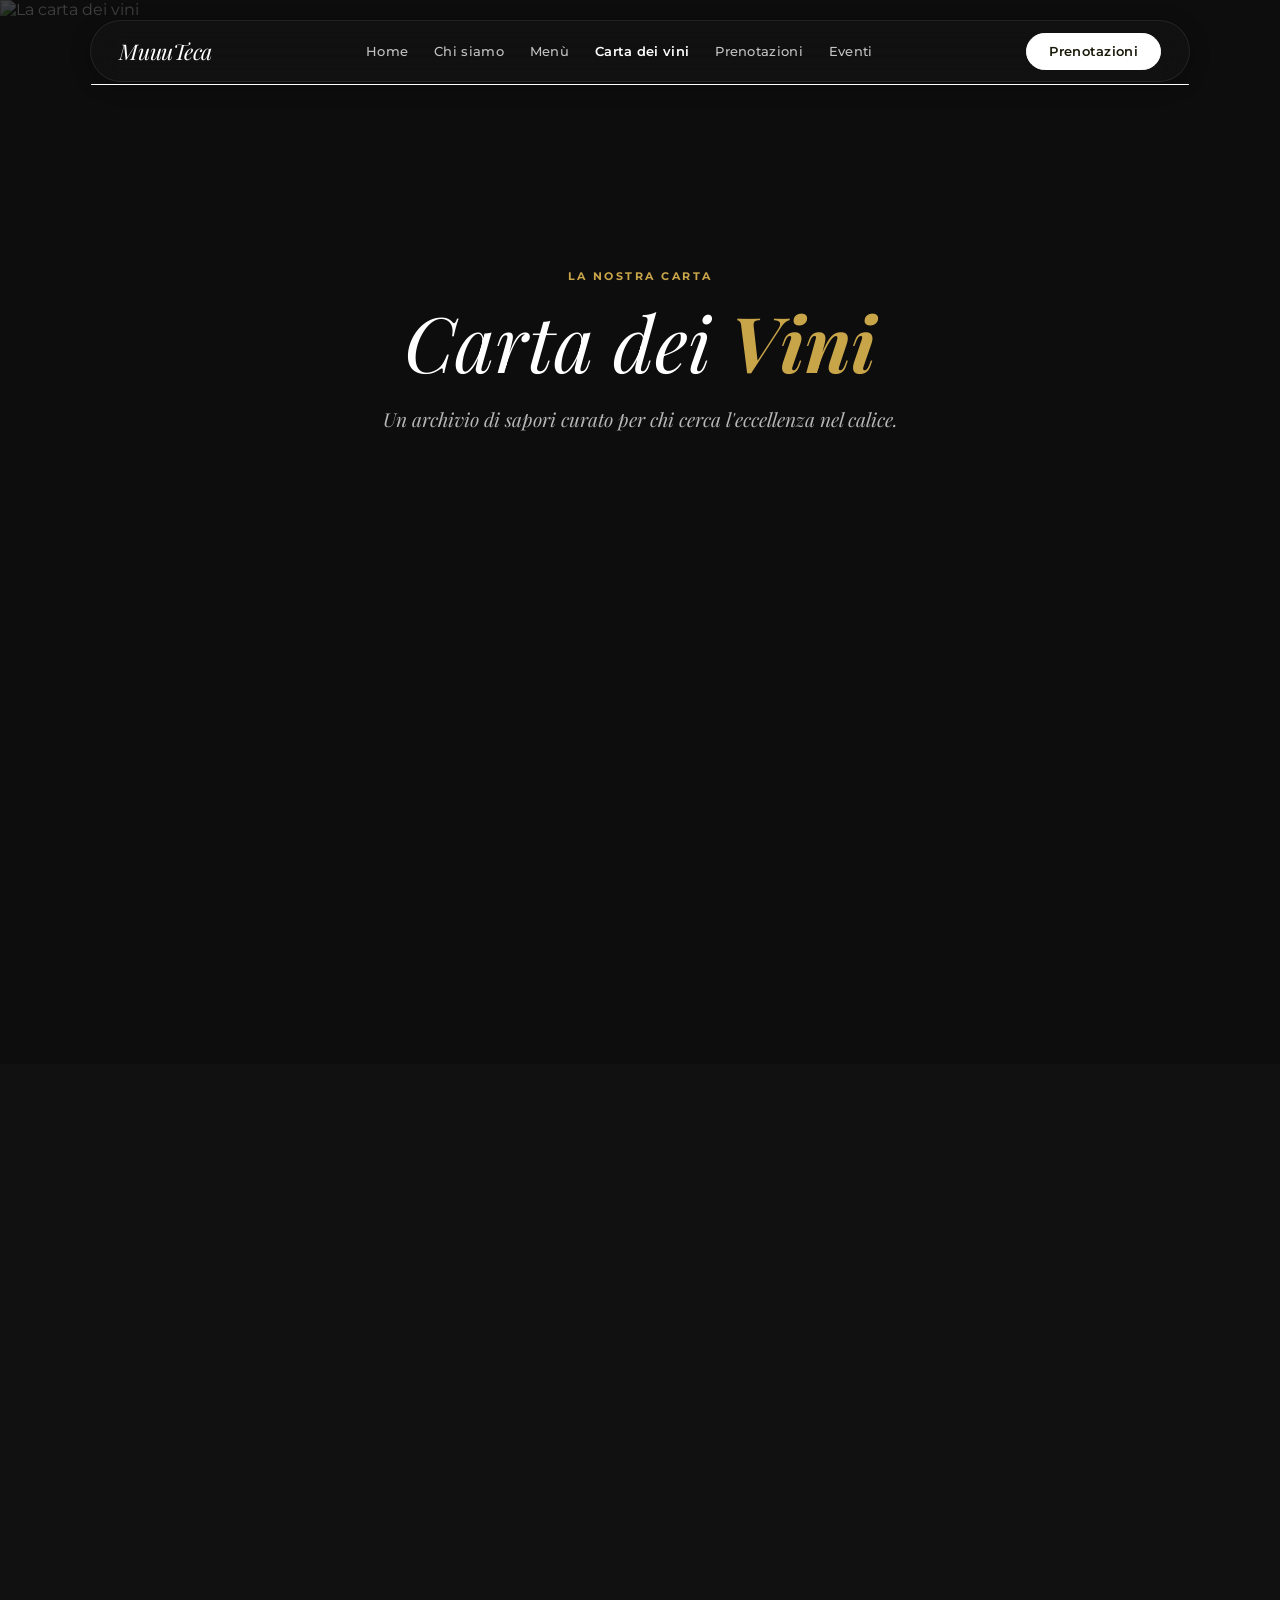
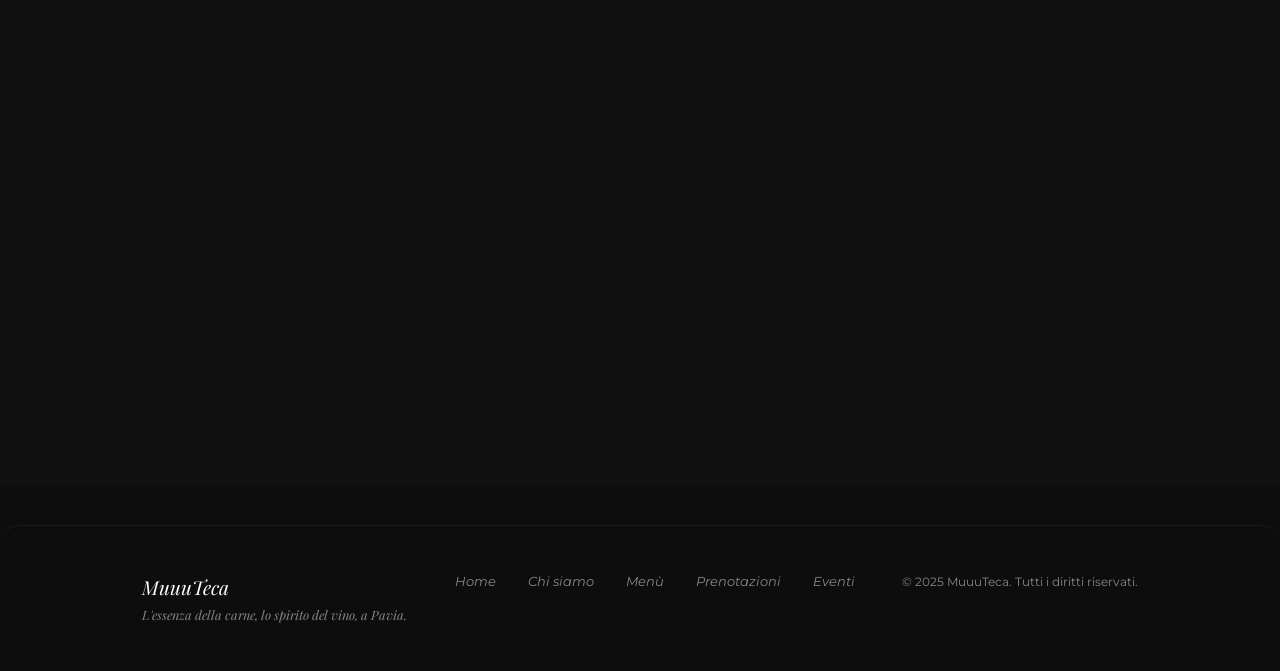
==== commit 63be6afc: "Full rebuild with real muuuteca.com content — 7 pages, Montserrat font, real events, menu, wine data" ====
--- a/carta-dei-vini.html
+++ b/carta-dei-vini.html
@@ -4,9 +4,10 @@
   <meta charset="UTF-8" />
   <meta name="viewport" content="width=device-width, initial-scale=1.0" />
   <title>Carta dei Vini — MuuuTeca</title>
-  <meta name="description" content="La carta dei vini di MuuuTeca — etichette d'annata, riserve storiche, degustazioni guidate. Il calice perfetto per ogni taglio." />
+  <meta name="description" content="La carta dei vini di MuuuTeca — etichette selezionate, rossi, bianchi e bollicine. Il calice perfetto per ogni taglio. Pavia." />
   <link rel="stylesheet" href="css/style.css" />
-  <link rel="stylesheet" href="https://fonts.googleapis.com/css2?family=Material+Symbols+Outlined:opsz,wght,FILL,GRAD@24,400,0,0&display=swap" />
+  <link href="https://fonts.googleapis.com/css2?family=Material+Symbols+Outlined:opsz,wght,FILL,GRAD@24,400,0,0&display=swap" rel="stylesheet" />
+  <link rel="stylesheet" href="https://cdnjs.cloudflare.com/ajax/libs/font-awesome/6.5.1/css/all.min.css" />
 </head>
 <body>
 
@@ -14,12 +15,13 @@
     <a href="index.html" class="nav-logo">MuuuTeca</a>
     <div class="nav-links">
       <a href="index.html"           class="nav-link">Home</a>
-      <a href="chi-siamo.html"      class="nav-link">Chi Siamo</a>
-      <a href="menu.html"            class="nav-link">Menu</a>
-      <a href="carta-dei-vini.html" class="nav-link active">Carta dei Vini</a>
+      <a href="chi-siamo.html"      class="nav-link">Chi siamo</a>
+      <a href="menu.html"            class="nav-link">Menù</a>
+      <a href="carta-dei-vini.html" class="nav-link active">Carta dei vini</a>
       <a href="prenotazioni.html"    class="nav-link">Prenotazioni</a>
-    </div>
-    <a href="prenotazioni.html" class="btn-cta-white nav-cta-desktop">Book a Table</a>
+      <a href="eventi.html"          class="nav-link">Eventi</a>
+    </div>
+    <a href="prenotazioni.html" class="btn-cta-white nav-cta-desktop">Prenotazioni</a>
     <button id="menuBtn" class="nav-hamburger" aria-label="Menu">
       <span class="material-symbols-outlined" style="font-size:1.75rem">menu</span>
     </button>
@@ -33,13 +35,14 @@
       </button>
       <nav class="mobile-nav">
         <a href="index.html"           class="mobile-nav-link">Home</a>
-        <a href="chi-siamo.html"      class="mobile-nav-link">Chi Siamo</a>
-        <a href="menu.html"            class="mobile-nav-link">Menu</a>
-        <a href="carta-dei-vini.html" class="mobile-nav-link active">Carta dei Vini</a>
+        <a href="chi-siamo.html"      class="mobile-nav-link">Chi siamo</a>
+        <a href="menu.html"            class="mobile-nav-link">Menù</a>
+        <a href="carta-dei-vini.html" class="mobile-nav-link active">Carta dei vini</a>
         <a href="prenotazioni.html"    class="mobile-nav-link">Prenotazioni</a>
+        <a href="eventi.html"          class="mobile-nav-link">Eventi</a>
       </nav>
       <div class="mobile-nav-cta">
-        <a href="prenotazioni.html" class="btn-cta-white" style="width:100%;justify-content:center;">Book a Table</a>
+        <a href="prenotazioni.html" class="btn-cta-white" style="width:100%;justify-content:center;">Prenotazioni</a>
       </div>
     </div>
   </div>
@@ -51,29 +54,39 @@
     </div>
     <div class="page-hero-content">
       <p class="page-hero-eyebrow">La Nostra Carta</p>
-      <h1 class="page-hero-headline">La Carta dei <em>Vini</em></h1>
+      <h1 class="page-hero-headline">Carta dei <em>Vini</em></h1>
       <p class="page-hero-sub">Un archivio di sapori curato per chi cerca l'eccellenza nel calice.</p>
     </div>
   </section>
 
   <main>
 
+    <!-- Intro -->
+    <section class="section" style="background:var(--bg);text-align:center;">
+      <div class="container-narrow fade-up">
+        <span class="material-symbols-outlined" style="font-size:3rem;color:var(--gold);margin-bottom:1rem;display:block;">wine_bar</span>
+        <p style="font-family:var(--font-display);font-style:italic;font-size:1.1rem;color:var(--text-muted);line-height:1.8;max-width:600px;margin:0 auto;">
+          La carta dei vini è stata curata per esaltare ogni piatto. Etichette italiane e internazionali, piccole cantine e grandi nomi — per ogni occasione, c'è il calice giusto.
+        </p>
+      </div>
+    </section>
+
     <!-- Wine Categories -->
-    <section class="section" style="background:var(--bg);">
+    <section class="section" style="background:var(--surface);">
       <div class="container">
         <div style="display:grid;grid-template-columns:repeat(auto-fit,minmax(280px,1fr));gap:1.5rem;" class="fade-up">
           <div class="card">
-            <div class="img-zoom" style="height:260px;">
+            <div class="img-zoom" style="height:240px;">
               <img src="https://images.unsplash.com/photo-1510812431401-41d2bd2722f3?w=600&q=80" alt="Riserve Storiche" style="width:100%;height:100%;object-fit:cover;" loading="lazy" />
             </div>
             <div class="card-body">
               <h3 class="card-title">Riserve Storiche</h3>
-              <p class="card-text">Etichette d'annata selezionate dai vigneti più prestigiosi d'Italia e del mondo. Annate rare che raccontano storie di terroir straordinari.</p>
+              <p class="card-text">Etichette d'annata dai vigneti più prestigiosi d'Italia e del mondo. Annate rare che raccontano storie straordinarie.</p>
             </div>
           </div>
           <div class="card">
-            <div class="img-zoom" style="height:260px;">
-              <img src="https://images.unsplash.com/photo-1506377247377-2a5b3b417ebb?w=600&q=80" alt="Degustazioni Guidate" style="width:100%;height:100%;object-fit:cover;" loading="lazy" />
+            <div class="img-zoom" style="height:240px;">
+              <img src="https://images.unsplash.com/photo-1506377247377-2a5b3b417ebb?w=600&q=80" alt="Degustazioni" style="width:100%;height:100%;object-fit:cover;" loading="lazy" />
             </div>
             <div class="card-body">
               <h3 class="card-title">Degustazioni Guidate</h3>
@@ -81,8 +94,8 @@
             </div>
           </div>
           <div class="card">
-            <div class="img-zoom" style="height:260px;">
-              <img src="https://images.unsplash.com/photo-1506905925346-21bda4d32df4?w=600&q=80" alt="Terroir e Territorio" style="width:100%;height:100%;object-fit:cover;" loading="lazy" />
+            <div class="img-zoom" style="height:240px;">
+              <img src="https://images.unsplash.com/photo-1506905925346-21bda4d32df4?w=600&q=80" alt="Territorio" style="width:100%;height:100%;object-fit:cover;" loading="lazy" />
             </div>
             <div class="card-body">
               <h3 class="card-title">Terroir e Territorio</h3>
@@ -94,145 +107,145 @@
     </section>
 
     <!-- Rossi d'Italia -->
+    <section class="section" style="background:var(--bg);">
+      <div class="container">
+        <div class="fade-up" style="margin-bottom:2.5rem;">
+          <span class="material-symbols-outlined" style="font-size:2rem;color:var(--gold);margin-bottom:0.75rem;display:block;">wine_bar</span>
+          <h2 style="font-family:var(--font-display);font-style:italic;font-weight:700;font-size:1.75rem;color:#fff;margin-bottom:0.25rem;">Rossi d'Italia</h2>
+          <p style="font-family:var(--font-display);font-style:italic;font-size:0.875rem;color:var(--text-dim);">I grandi classici, selezionati con cura.</p>
+        </div>
+        <div class="fade-up">
+
+          <div class="menu-item">
+            <div>
+              <p class="menu-item-meta">Piemonte · 2018</p>
+              <h3 class="menu-item-name">Barolo DOCG</h3>
+              <p class="menu-item-desc">Scala complessa di ciliegia, rosa appassita, grafite. tannini setosi, finale persistente. Affinato 36 mesi in botte grande.</p>
+            </div>
+            <span class="menu-item-price">€ 85</span>
+          </div>
+
+          <div class="menu-item">
+            <div>
+              <p class="menu-item-meta">Toscana · 2018</p>
+              <h3 class="menu-item-name">Brunello di Montalcino DOCG</h3>
+              <p class="menu-item-desc">Rubino profondo, note di visciola, cuoio e tabacco dolce. Corpo pieno, elegante, tannini maturi.</p>
+            </div>
+            <span class="menu-item-price">€ 90</span>
+          </div>
+
+          <div class="menu-item">
+            <div>
+              <p class="menu-item-meta">Toscana · 2019</p>
+              <h3 class="menu-item-name">Sassicaia DOC Bolgheri</h3>
+              <p class="menu-item-desc">Cabernet Sauvignon in purezza. Naso di cassis, cedro e sottobosco. Struttura aristocratica.</p>
+            </div>
+            <span class="menu-item-price">€ 95</span>
+          </div>
+
+          <div class="menu-item">
+            <div>
+              <p class="menu-item-meta">Veneto · 2017</p>
+              <h3 class="menu-item-name">Amarone della Valpolicella DOCG</h3>
+              <p class="menu-item-desc">Uve appassite 120 giorni. Confettura di frutti rossi, cioccolato fondente, spezie orientali. Alcol 16%.</p>
+            </div>
+            <span class="menu-item-price">€ 88</span>
+          </div>
+
+          <div class="menu-item">
+            <div>
+              <p class="menu-item-meta">Toscana · 2020</p>
+              <h3 class="menu-item-name">Tignanello DOC</h3>
+              <p class="menu-item-desc">Sangiovese e Cabernet. Terra, ciliegia nera, vaniglia dolce. Bocca avvolgente, tannini fini.</p>
+            </div>
+            <span class="menu-item-price">€ 75</span>
+          </div>
+
+          <div class="menu-item">
+            <div>
+              <p class="menu-item-meta">Lombardia · 2019</p>
+              <h3 class="menu-item-name">Franciacorta Satin DOCG</h3>
+              <p class="menu-item-desc">Metodo classico rosso, Pinot Nero in purezza. 48 mesi sui lieviti. Piccoli frutti rossi, pane tostato.</p>
+            </div>
+            <span class="menu-item-price">€ 65</span>
+          </div>
+
+        </div>
+      </div>
+    </section>
+
+    <!-- Selezioni del Territorio -->
     <section class="section" style="background:var(--surface);">
       <div class="container">
         <div class="fade-up" style="margin-bottom:2.5rem;">
-          <span class="material-symbols-outlined" style="font-size:2rem;color:var(--gold);margin-bottom:0.75rem;display:block;">wine_bar</span>
-          <h2 style="font-family:var(--font-serif);font-style:italic;font-weight:700;font-size:1.75rem;color:#fff;margin-bottom:0.25rem;">Rossi d'Italia</h2>
-          <p style="font-family:var(--font-serif);font-style:italic;font-size:0.875rem;color:var(--text-dim);">I grandi classici, selezionati con cura.</p>
-        </div>
-        <div class="menu-list fade-up">
-
-          <div class="menu-item">
-            <div>
-              <p class="menu-item-meta" style="color:var(--text-dim);font-size:0.6rem;letter-spacing:0.12em;text-transform:uppercase;font-weight:600;margin-bottom:4px;">Piemonte · 2018</p>
-              <h3 class="menu-item-name">Barolo DOCG</h3>
-              <p class="menu-item-desc">Scala complessa di ciliegia, rosa appassita, grafite. tannini setosi, finale persistente. Affinato 36 mesi in botte grande.</p>
-            </div>
-            <span class="menu-item-price">€ 85</span>
-          </div>
-
-          <div class="menu-item">
-            <div>
-              <p class="menu-item-meta" style="color:var(--text-dim);font-size:0.6rem;letter-spacing:0.12em;text-transform:uppercase;font-weight:600;margin-bottom:4px;">Toscana · 2018</p>
-              <h3 class="menu-item-name">Brunello di Montalcino DOCG</h3>
-              <p class="menu-item-desc">Rubino profondo, note di visciola, cuoio e tabacco dolce. Corpo pieno, elegante, tannini maturi.</p>
-            </div>
-            <span class="menu-item-price">€ 90</span>
-          </div>
-
-          <div class="menu-item">
-            <div>
-              <p class="menu-item-meta" style="color:var(--text-dim);font-size:0.6rem;letter-spacing:0.12em;text-transform:uppercase;font-weight:600;margin-bottom:4px;">Toscana · 2019</p>
-              <h3 class="menu-item-name">Sassicaia DOC Bolgheri</h3>
-              <p class="menu-item-desc">Cabernet Sauvignon in purezza. Naso di cassis, cedro e sottobosco. Struttura aristocratica, chiusura di grande classe.</p>
-            </div>
-            <span class="menu-item-price">€ 95</span>
-          </div>
-
-          <div class="menu-item">
-            <div>
-              <p class="menu-item-meta" style="color:var(--text-dim);font-size:0.6rem;letter-spacing:0.12em;text-transform:uppercase;font-weight:600;margin-bottom:4px;">Veneto · 2017</p>
-              <h3 class="menu-item-name">Amarone della Valpolicella DOCG</h3>
-              <p class="menu-item-desc">Uve appassite 120 giorni. Confettura di frutti rossi, cioccolato fondente, spezie orientali. Alcol 16%.</p>
-            </div>
-            <span class="menu-item-price">€ 88</span>
-          </div>
-
-          <div class="menu-item">
-            <div>
-              <p class="menu-item-meta" style="color:var(--text-dim);font-size:0.6rem;letter-spacing:0.12em;text-transform:uppercase;font-weight:600;margin-bottom:4px;">Toscana · 2020</p>
-              <h3 class="menu-item-name">Tignanello DOC</h3>
-              <p class="menu-item-desc">Sangiovese e Cabernet. Terra, ciliegia nera, vaniglia dolce. Bocca avvolgente, tannini fini.</p>
-            </div>
-            <span class="menu-item-price">€ 75</span>
-          </div>
-
-          <div class="menu-item">
-            <div>
-              <p class="menu-item-meta" style="color:var(--text-dim);font-size:0.6rem;letter-spacing:0.12em;text-transform:uppercase;font-weight:600;margin-bottom:4px;">Lombardia · 2019</p>
-              <h3 class="menu-item-name">Franciacorta Satin DOCG</h3>
-              <p class="menu-item-desc">Metodo classico rosso, Pinot Nero in purezza. Matura 48 mesi sui lieviti. Piccoli frutti rossi, pane tostato.</p>
-            </div>
-            <span class="menu-item-price">€ 65</span>
-          </div>
-
-        </div>
-      </div>
-    </section>
-
-    <!-- Selezioni del Territorio -->
+          <span class="material-symbols-outlined" style="font-size:2rem;color:var(--gold);margin-bottom:0.75rem;display:block;">landscape</span>
+          <h2 style="font-family:var(--font-display);font-style:italic;font-weight:700;font-size:1.75rem;color:#fff;margin-bottom:0.25rem;">Selezioni del Territorio</h2>
+          <p style="font-family:var(--font-display);font-style:italic;font-size:0.875rem;color:var(--text-dim);">Vini che parlano della loro terra.</p>
+        </div>
+        <div style="display:grid;grid-template-columns:1fr 1fr;gap:0 3rem;" class="fade-up">
+
+          <div class="menu-item">
+            <div>
+              <p class="menu-item-meta">Umbria · 2020</p>
+              <h3 class="menu-item-name">Sagrantino di Montefalco DOCG</h3>
+              <p class="menu-item-desc">Il più tannico dei vitigni italiani. Frutto nero concentrato, erbe officinali, finale interminabile.</p>
+            </div>
+            <span class="menu-item-price">€ 68</span>
+          </div>
+
+          <div class="menu-item">
+            <div>
+              <p class="menu-item-meta">Sicilia · 2021</p>
+              <h3 class="menu-item-name">Etna Rosso DOC</h3>
+              <p class="menu-item-desc">Nerello Mascalese dai versanti del vulcano. Minerale, agrumato, ciliegia rossa. Acidità brillante.</p>
+            </div>
+            <span class="menu-item-price">€ 58</span>
+          </div>
+
+          <div class="menu-item">
+            <div>
+              <p class="menu-item-meta">Campania · 2019</p>
+              <h3 class="menu-item-name">Aglianico del Taburno DOCG</h3>
+              <p class="menu-item-desc">Il "Barolo del Sud". Prugna nera, humus, spezie. Struttura imponente.</p>
+            </div>
+            <span class="menu-item-price">€ 55</span>
+          </div>
+
+          <div class="menu-item">
+            <div>
+              <p class="menu-item-meta">Marche · 2020</p>
+              <h3 class="menu-item-name">Conero Riserva DOCG</h3>
+              <p class="menu-item-desc">Montepulciano in purezza, 24 mesi di affinamento. Mora matura, liquirizia, tabacco dolce.</p>
+            </div>
+            <span class="menu-item-price">€ 52</span>
+          </div>
+
+          <div class="menu-item">
+            <div>
+              <p class="menu-item-meta">Abruzzo · 2021</p>
+              <h3 class="menu-item-name">Montepulciano d'Abruzzo Collecorvino</h3>
+              <p class="menu-item-desc">Frutto croccante, ciliegia matura. Il classico perfetto con la griglia.</p>
+            </div>
+            <span class="menu-item-price">€ 38</span>
+          </div>
+
+        </div>
+      </div>
+    </section>
+
+    <!-- Per Calici -->
     <section class="section" style="background:var(--bg);">
       <div class="container">
         <div class="fade-up" style="margin-bottom:2.5rem;">
-          <span class="material-symbols-outlined" style="font-size:2rem;color:var(--gold);margin-bottom:0.75rem;display:block;">landscape</span>
-          <h2 style="font-family:var(--font-serif);font-style:italic;font-weight:700;font-size:1.75rem;color:#fff;margin-bottom:0.25rem;">Selezioni del Territorio</h2>
-          <p style="font-family:var(--font-serif);font-style:italic;font-size:0.875rem;color:var(--text-dim);">Vini che parlano della loro terra.</p>
-        </div>
-        <div class="menu-list fade-up">
-
-          <div class="menu-item">
-            <div>
-              <p class="menu-item-meta" style="color:var(--text-dim);font-size:0.6rem;letter-spacing:0.12em;text-transform:uppercase;font-weight:600;margin-bottom:4px;">Umbria · 2020</p>
-              <h3 class="menu-item-name">Sagrantino di Montefalco DOCG</h3>
-              <p class="menu-item-desc">Il più tannico dei vitigni italiani. Frutto nero concentrato, erbe officinali, finale interminabile.</p>
-            </div>
-            <span class="menu-item-price">€ 68</span>
-          </div>
-
-          <div class="menu-item">
-            <div>
-              <p class="menu-item-meta" style="color:var(--text-dim);font-size:0.6rem;letter-spacing:0.12em;text-transform:uppercase;font-weight:600;margin-bottom:4px;">Sicilia · 2021</p>
-              <h3 class="menu-item-name">Etna Rosso DOC</h3>
-              <p class="menu-item-desc">Nerello Mascalese dai versanti del vulcano. Minerale, agrumato, ciliegia rossa. Acidità brillante.</p>
-            </div>
-            <span class="menu-item-price">€ 58</span>
-          </div>
-
-          <div class="menu-item">
-            <div>
-              <p class="menu-item-meta" style="color:var(--text-dim);font-size:0.6rem;letter-spacing:0.12em;text-transform:uppercase;font-weight:600;margin-bottom:4px;">Campania · 2019</p>
-              <h3 class="menu-item-name">Aglianico del Taburno DOCG</h3>
-              <p class="menu-item-desc">Il "Barolo del Sud". Prugna nera, humus, spezie. Struttura imponente.</p>
-            </div>
-            <span class="menu-item-price">€ 55</span>
-          </div>
-
-          <div class="menu-item">
-            <div>
-              <p class="menu-item-meta" style="color:var(--text-dim);font-size:0.6rem;letter-spacing:0.12em;text-transform:uppercase;font-weight:600;margin-bottom:4px;">Marche · 2020</p>
-              <h3 class="menu-item-name">Conero Riserva DOCG</h3>
-              <p class="menu-item-desc">Montepulciano in purezza, 24 mesi di affinamento. Mora matura, liquirizia, tabacco dolce.</p>
-            </div>
-            <span class="menu-item-price">€ 52</span>
-          </div>
-
-          <div class="menu-item">
-            <div>
-              <p class="menu-item-meta" style="color:var(--text-dim);font-size:0.6rem;letter-spacing:0.12em;text-transform:uppercase;font-weight:600;margin-bottom:4px;">Abruzzo · 2021</p>
-              <h3 class="menu-item-name">Montepulciano d'Abruzzo Collecorvino</h3>
-              <p class="menu-item-desc">Frutto croccante, ciliegia matura, leggero tocco speziato. Il classico perfetto con la griglia.</p>
-            </div>
-            <span class="menu-item-price">€ 38</span>
-          </div>
-
-        </div>
-      </div>
-    </section>
-
-    <!-- Per Calici -->
-    <section class="section" style="background:var(--surface);">
-      <div class="container">
-        <div class="fade-up" style="margin-bottom:2.5rem;">
           <span class="material-symbols-outlined" style="font-size:2rem;color:var(--gold);margin-bottom:0.75rem;display:block;">local_bar</span>
-          <h2 style="font-family:var(--font-serif);font-style:italic;font-weight:700;font-size:1.75rem;color:#fff;margin-bottom:0.25rem;">Per Calici</h2>
-          <p style="font-family:var(--font-serif);font-style:italic;font-size:0.875rem;color:var(--text-dim);">Serviti al calice — ideali per accompagnare ogni piatto.</p>
-        </div>
-        <div class="menu-list fade-up">
-
-          <div class="menu-item">
-            <div>
-              <p class="menu-item-meta" style="color:var(--text-dim);font-size:0.6rem;letter-spacing:0.12em;text-transform:uppercase;font-weight:600;margin-bottom:4px;">Toscana · Calice</p>
+          <h2 style="font-family:var(--font-display);font-style:italic;font-weight:700;font-size:1.75rem;color:#fff;margin-bottom:0.25rem;">Per Calici</h2>
+          <p style="font-family:var(--font-display);font-style:italic;font-size:0.875rem;color:var(--text-dim);">Serviti al calice — ideali per accompagnare ogni piatto.</p>
+        </div>
+        <div style="display:grid;grid-template-columns:1fr 1fr;gap:0 3rem;" class="fade-up">
+
+          <div class="menu-item">
+            <div>
+              <p class="menu-item-meta">Toscana · Calice</p>
               <h3 class="menu-item-name">Chianti Classico DOCG</h3>
               <p class="menu-item-desc">Giovane e diretto, ciliegia e violetta. Il compagno ideale per gli antipasti e i tagli più saporiti.</p>
             </div>
@@ -241,7 +254,7 @@
 
           <div class="menu-item">
             <div>
-              <p class="menu-item-meta" style="color:var(--text-dim);font-size:0.6rem;letter-spacing:0.12em;text-transform:uppercase;font-weight:600;margin-bottom:4px;">Veneto · Calice</p>
+              <p class="menu-item-meta">Veneto · Calice</p>
               <h3 class="menu-item-name">Valpolicella Ripasso DOC</h3>
               <p class="menu-item-desc">Ripassato sulle vinacce dell'Amarone. Più strutturato, note di frutta matura e spezie.</p>
             </div>
@@ -250,7 +263,7 @@
 
           <div class="menu-item">
             <div>
-              <p class="menu-item-meta" style="color:var(--text-dim);font-size:0.6rem;letter-spacing:0.12em;text-transform:uppercase;font-weight:600;margin-bottom:4px;">Piemonte · Calice</p>
+              <p class="menu-item-meta">Piemonte · Calice</p>
               <h3 class="menu-item-name">Barbera d'Alba DOC</h3>
               <p class="menu-item-desc">Acidità vivace, ciliegia croccante, finale leggermente pepato. Perfetto con la griglia.</p>
             </div>
@@ -259,18 +272,18 @@
 
           <div class="menu-item">
             <div>
-              <p class="menu-item-meta" style="color:var(--text-dim);font-size:0.6rem;letter-spacing:0.12em;text-transform:uppercase;font-weight:600;margin-bottom:4px;">Lombardia · Calice</p>
+              <p class="menu-item-meta">Lombardia · Calice</p>
               <h3 class="menu-item-name">Franciacorta Brut DOCG</h3>
-              <p class="menu-item-desc">Metodo classico, 24 mesi sui lieviti. Mela verde, pane tostato, bolla finissima. Per aperitivo o carpacci.</p>
+              <p class="menu-item-desc">Metodo classico, 24 mesi sui lieviti. Mela verde, pane tostato, bolla finissima.</p>
             </div>
             <span class="menu-item-price">€ 12</span>
           </div>
 
           <div class="menu-item">
             <div>
-              <p class="menu-item-meta" style="color:var(--text-dim);font-size:0.6rem;letter-spacing:0.12em;text-transform:uppercase;font-weight:600;margin-bottom:4px;">Sicilia · Calice</p>
+              <p class="menu-item-meta">Sicilia · Calice</p>
               <h3 class="menu-item-name">Grillo Siciliano</h3>
-              <p class="menu-item-desc">Bianco Mediterraneo, agrumi, erbe spontanee, minerale. Fresco e persistente, eccellente con salumi.</p>
+              <p class="menu-item-desc">Bianco Mediterraneo, agrumi, erbe spontanee, minerale. Eccellente con salumi.</p>
             </div>
             <span class="menu-item-price">€ 7</span>
           </div>
@@ -280,14 +293,14 @@
     </section>
 
     <!-- CTA -->
-    <section class="section" style="background:var(--bg);text-align:center;">
+    <section class="section" style="background:var(--surface);text-align:center;">
       <div class="container-narrow fade-up">
         <span class="material-symbols-outlined" style="font-size:3rem;color:var(--gold);margin-bottom:1.5rem;display:block;">restaurant</span>
         <h2 class="section-title" style="margin-bottom:1rem;">Abbina il <strong>Vino</strong> alla <strong>Carne</strong></h2>
         <p class="section-sub" style="max-width:500px;margin:0 auto 2.5rem;">Lasciati consigliare dal nostro team. Prenota il tuo tavolo e scopri gli abbinamenti che abbiamo preparato per te.</p>
         <a href="prenotazioni.html" class="btn-primary">Prenota un Tavolo</a>
-        <p style="margin-top:2rem;font-family:var(--font-serif);font-style:italic;font-size:0.8rem;color:var(--text-dim);">
-          Aperti tutti i giorni: 12:00–14:30 / 19:00–23:00 &nbsp;|&nbsp; Tel. <a href="tel:3392734159" style="color:var(--gold);text-decoration:none;">339 27 34 159</a>
+        <p style="margin-top:2rem;font-family:var(--font-display);font-style:italic;font-size:0.8rem;color:var(--text-dim);">
+          Pranzo: 12:00–14:30 &nbsp;|&nbsp; Cena: 19:00–23:00 &nbsp;|&nbsp; Tel. <a href="tel:3392734159" style="color:var(--gold);text-decoration:none;">339 27 34 159</a>
         </p>
       </div>
     </section>
@@ -302,11 +315,12 @@
       </div>
       <nav class="footer-links">
         <a href="index.html"          class="footer-link">Home</a>
-        <a href="chi-siamo.html"     class="footer-link">Chi Siamo</a>
-        <a href="menu.html"           class="footer-link">Menu</a>
-        <a href="prenotazioni.html"   class="footer-link">Prenotazioni</a>
+        <a href="chi-siamo.html"     class="footer-link">Chi siamo</a>
+        <a href="menu.html"           class="footer-link">Menù</a>
+        <a href="prenotazioni.html"  class="footer-link">Prenotazioni</a>
+        <a href="eventi.html"         class="footer-link">Eventi</a>
       </nav>
-      <div class="footer-copy">© 2024 MuuuTeca. Tutti i diritti riservati.</div>
+      <div class="footer-copy">© 2025 MuuuTeca. Tutti i diritti riservati.</div>
     </div>
   </footer>
 
--- a/css/style.css
+++ b/css/style.css
@@ -1,9 +1,10 @@
 /* ============================================
    MuuuTeca — Shared Styles
-   Reference: Google Stitch Design
+   Font: Montserrat (primary), Playfair Display (display)
+   Reference: muuuteca.com
    ============================================ */
 
-@import url('https://fonts.googleapis.com/css2?family=Playfair+Display:ital,wght@0,400;0,500;0,600;0,700;1,400;1,500;1,600;1,700&family=Inter:wght@300;400;500;600;700&display=swap');
+@import url('https://fonts.googleapis.com/css2?family=Playfair+Display:ital,wght@0,400;0,500;0,600;0,700;1,400;1,500;1,600;1,700&family=Montserrat:wght@300;400;500;600;700;800&display=swap');
 
 /* ── Design Tokens ── */
 :root {
@@ -20,11 +21,10 @@
   --text-muted:       rgba(255,255,255,0.70);
   --text-dim:         rgba(255,255,255,0.50);
   --text-nav:         rgba(255,255,255,0.75);
-  --border-ghost:     rgba(255,255,255,0.08);
-  --overlay-warm:     rgba(15,12,8,0.55);
-
-  --font-serif:       'Playfair Display', Georgia, serif;
-  --font-sans:        'Inter', -apple-system, sans-serif;
+  --overlay-warm:      rgba(15,12,8,0.55);
+
+  --font-sans:        'Montserrat', -apple-system, sans-serif;
+  --font-display:     'Playfair Display', Georgia, serif;
 
   --radius-pill:      9999px;
   --radius-xl:        20px;
@@ -41,14 +41,6 @@
   font-family: var(--font-sans);
   -webkit-font-smoothing: antialiased;
   overflow-x: hidden;
-}
-
-/* Rounded viewport (signature look from reference) */
-body {
-  border-radius: 20px;
-}
-@media (max-width: 640px) {
-  body { border-radius: 0; }
 }
 
 /* ── Scrollbar ── */
@@ -62,7 +54,7 @@
 }
 
 /* ══════════════════════════════════════════
-   NAVIGATION — Floating Pill (Reference-Exact)
+   NAVIGATION — Floating Pill
    ══════════════════════════════════════════ */
 .nav-pill {
   position: fixed;
@@ -72,7 +64,7 @@
   width: 90%;
   max-width: 1100px;
   z-index: 100;
-  background: rgba(20,20,20,0.55);
+  background: rgba(20,20,20,0.60);
   backdrop-filter: blur(16px);
   -webkit-backdrop-filter: blur(16px);
   border: 1px solid rgba(255,255,255,0.08);
@@ -87,45 +79,39 @@
   transition: background 0.3s ease, box-shadow 0.3s ease;
 }
 .nav-pill.scrolled {
-  background: rgba(20,20,20,0.90);
+  background: rgba(20,20,20,0.92);
   box-shadow: 0 8px 32px rgba(0,0,0,0.5);
 }
 
-/* Logo */
 .nav-logo {
-  font-family: var(--font-serif);
+  font-family: var(--font-display);
   font-style: italic;
   font-weight: 400;
   font-size: 1.35rem;
   color: #FFFFFF;
-  letter-spacing: 0;
   text-decoration: none;
   white-space: nowrap;
   flex-shrink: 0;
-}
-
-/* Nav links */
+  letter-spacing: -0.01em;
+}
+
 .nav-links {
   display: flex;
   align-items: center;
-  gap: 28px;
+  gap: 26px;
 }
 .nav-link {
   font-family: var(--font-sans);
-  font-size: 0.875rem;
-  font-weight: 400;
+  font-size: 0.825rem;
+  font-weight: 500;
   color: var(--text-nav);
   text-decoration: none;
   letter-spacing: 0.3px;
   transition: color 0.2s ease;
-  position: relative;
   white-space: nowrap;
 }
-.nav-link:hover { color: var(--text); }
-.nav-link.active {
-  color: var(--text);
-  font-weight: 500;
-}
+.nav-link:hover { color: #FFFFFF; }
+.nav-link.active { color: #FFFFFF; font-weight: 600; }
 .nav-link.active::after {
   content: '';
   position: absolute;
@@ -136,8 +122,9 @@
   background: #FFFFFF;
   border-radius: 2px;
 }
-
-/* CTA Button — White pill (reference-exact) */
+.nav-link-wrap { position: relative; }
+
+/* White pill CTA */
 .btn-cta-white {
   background: #FFFFFF;
   color: #1A1A0A;
@@ -161,7 +148,6 @@
   color: #FFFFFF;
 }
 
-/* ── Mobile hamburger ── */
 .nav-hamburger {
   background: none;
   border: none;
@@ -172,8 +158,8 @@
   flex-shrink: 0;
 }
 @media (max-width: 768px) {
-  .nav-links  { display: none; }
-  .nav-hamburger { display: flex; }
+  .nav-links       { display: none; }
+  .nav-hamburger   { display: flex; }
   .nav-cta-desktop { display: none; }
 }
 
@@ -214,32 +200,26 @@
   align-self: flex-end;
   margin-bottom: 32px;
 }
-.mobile-nav {
-  display: flex;
-  flex-direction: column;
-  gap: 20px;
-}
+.mobile-nav { display: flex; flex-direction: column; gap: 20px; }
 .mobile-nav-link {
-  font-family: var(--font-serif);
-  font-style: italic;
-  font-size: 1.25rem;
+  font-family: var(--font-display);
+  font-style: italic;
+  font-size: 1.2rem;
   color: rgba(255,255,255,0.7);
   text-decoration: none;
   transition: color 0.2s;
 }
 .mobile-nav-link:hover,
 .mobile-nav-link.active { color: #FFFFFF; }
-.mobile-nav-cta {
-  margin-top: auto;
-}
+.mobile-nav-cta { margin-top: auto; }
 
 /* ══════════════════════════════════════════
-   HERO — Reference-Exact
+   HERO
    ══════════════════════════════════════════ */
 .hero {
   position: relative;
   height: 100vh;
-  min-height: 600px;
+  min-height: 640px;
   display: flex;
   align-items: center;
   justify-content: center;
@@ -256,7 +236,6 @@
   object-fit: cover;
   opacity: 0.55;
 }
-/* Warm dark overlay (not pure black — brown tint per reference) */
 .hero-bg::after {
   content: '';
   position: absolute;
@@ -274,17 +253,17 @@
   font-family: var(--font-sans);
   font-size: 0.75rem;
   font-weight: 700;
-  letter-spacing: 0.2em;
+  letter-spacing: 0.22em;
   text-transform: uppercase;
   color: var(--gold);
   margin-bottom: 24px;
 }
 .hero-headline {
-  font-family: var(--font-serif);
+  font-family: var(--font-display);
   font-style: italic;
   font-weight: 400;
-  font-size: clamp(2.8rem, 7vw, 5.5rem);
-  line-height: 1.1;
+  font-size: clamp(3rem, 7vw, 5.5rem);
+  line-height: 1.08;
   color: #FFFFFF;
   margin-bottom: 28px;
   letter-spacing: -0.01em;
@@ -295,30 +274,29 @@
   color: var(--gold);
 }
 .hero-sub {
-  font-family: var(--font-serif);
+  font-family: var(--font-display);
   font-style: italic;
   font-weight: 400;
-  font-size: clamp(1rem, 2vw, 1.3rem);
+  font-size: clamp(1rem, 2vw, 1.25rem);
   line-height: 1.65;
   color: var(--text-muted);
-  max-width: 600px;
+  max-width: 580px;
   margin: 0 auto 48px;
 }
 .hero-sub strong { font-weight: 700; color: #FFFFFF; }
 .hero-ctas {
   display: flex;
-  gap: 16px;
+  gap: 14px;
   justify-content: center;
   flex-wrap: wrap;
 }
-/* Primary CTA — Gold pill */
+/* Primary — gold pill */
 .btn-primary {
   background: linear-gradient(135deg, var(--gold) 0%, var(--gold-dark) 100%);
   color: #1C1800;
   font-family: var(--font-sans);
-  font-size: 0.9rem;
+  font-size: 0.875rem;
   font-weight: 600;
-  font-style: italic;
   border: none;
   border-radius: 50px;
   padding: 15px 36px;
@@ -328,7 +306,7 @@
   display: inline-flex;
   align-items: center;
   box-shadow: 0 4px 16px rgba(200,165,74,0.3);
-  min-width: 180px;
+  min-width: 170px;
   justify-content: center;
 }
 .btn-primary:hover {
@@ -336,12 +314,12 @@
   transform: scale(1.04);
   box-shadow: 0 6px 24px rgba(200,165,74,0.4);
 }
-/* Secondary CTA — Ghost white pill */
+/* Secondary — ghost white pill */
 .btn-secondary {
   background: transparent;
   color: #FFFFFF;
-  font-family: var(--font-serif);
-  font-size: 0.9rem;
+  font-family: var(--font-display);
+  font-size: 0.875rem;
   font-weight: 700;
   font-style: italic;
   border: 1px solid rgba(255,255,255,0.40);
@@ -359,7 +337,6 @@
   border-color: rgba(255,255,255,0.8);
   background: rgba(255,255,255,0.05);
 }
-/* Scroll indicator */
 .hero-scroll {
   position: absolute;
   bottom: 28px;
@@ -368,7 +345,7 @@
   z-index: 2;
   width: 40px;
   height: 4px;
-  background: rgba(255,255,255,0.35);
+  background: rgba(255,255,255,0.30);
   border-radius: 2px;
 }
 
@@ -384,14 +361,9 @@
   overflow: hidden;
   padding-top: 120px;
 }
-.page-hero-bg {
-  position: absolute;
-  inset: 0;
-  z-index: 0;
-}
+.page-hero-bg { position: absolute; inset: 0; z-index: 0; }
 .page-hero-bg img {
-  width: 100%;
-  height: 100%;
+  width: 100%; height: 100%;
   object-fit: cover;
   opacity: 0.30;
 }
@@ -418,7 +390,7 @@
   margin-bottom: 16px;
 }
 .page-hero-headline {
-  font-family: var(--font-serif);
+  font-family: var(--font-display);
   font-style: italic;
   font-weight: 400;
   font-size: clamp(2.5rem, 6vw, 5rem);
@@ -432,7 +404,7 @@
   color: var(--gold);
 }
 .page-hero-sub {
-  font-family: var(--font-serif);
+  font-family: var(--font-display);
   font-style: italic;
   font-size: clamp(1rem, 2vw, 1.2rem);
   line-height: 1.65;
@@ -445,34 +417,22 @@
 /* ══════════════════════════════════════════
    SECTIONS
    ══════════════════════════════════════════ */
-.section {
-  padding: 6rem 5%;
-}
-.section-sm {
-  padding: 4rem 5%;
-}
-@media (min-width: 768px) {
-  .section { padding: 8rem 8%; }
+.section     { padding: 6rem 5%; }
+.section-sm  { padding: 4rem 5%; }
+@media (min-width: 768px)  {
+  .section    { padding: 8rem 8%; }
   .section-sm { padding: 5rem 8%; }
 }
 @media (min-width: 1280px) {
-  .section { padding: 10rem 10%; }
+  .section    { padding: 10rem 10%; }
   .section-sm { padding: 6rem 10%; }
 }
-.container {
-  max-width: 1200px;
-  margin: 0 auto;
-  width: 100%;
-}
-.container-narrow {
-  max-width: 800px;
-  margin: 0 auto;
-  width: 100%;
-}
-
-/* ── Section title ── */
+.container      { max-width: 1200px; margin: 0 auto; width: 100%; }
+.container-narrow { max-width: 800px; margin: 0 auto; width: 100%; }
+
+/* Section titles */
 .section-title {
-  font-family: var(--font-serif);
+  font-family: var(--font-display);
   font-style: italic;
   font-weight: 400;
   font-size: clamp(2rem, 4vw, 3.5rem);
@@ -480,12 +440,9 @@
   line-height: 1.2;
   margin-bottom: 0.5rem;
 }
-.section-title strong {
-  font-weight: 700;
-  color: var(--gold);
-}
+.section-title strong { font-weight: 700; color: var(--gold); }
 .section-sub {
-  font-family: var(--font-serif);
+  font-family: var(--font-display);
   font-style: italic;
   font-size: 1rem;
   color: var(--text-muted);
@@ -501,7 +458,7 @@
   margin-bottom: 12px;
 }
 
-/* ── Cards ── */
+/* Cards */
 .card {
   background: var(--surface-card);
   border: 1px solid var(--border-card);
@@ -509,10 +466,7 @@
   overflow: hidden;
   transition: background 0.3s ease, transform 0.3s ease;
 }
-.card:hover {
-  background: rgba(255,255,255,0.07);
-  transform: translateY(-2px);
-}
+.card:hover { background: rgba(255,255,255,0.07); transform: translateY(-2px); }
 .card-body { padding: 28px 28px 32px; }
 .card-icon {
   font-size: 2.5rem;
@@ -521,15 +475,15 @@
   display: block;
 }
 .card-title {
-  font-family: var(--font-serif);
-  font-style: italic;
-  font-weight: 700;
-  font-size: 1.25rem;
+  font-family: var(--font-display);
+  font-style: italic;
+  font-weight: 700;
+  font-size: 1.2rem;
   color: #FFFFFF;
   margin-bottom: 12px;
 }
 .card-text {
-  font-family: var(--font-serif);
+  font-family: var(--font-display);
   font-style: italic;
   font-weight: 400;
   font-size: 0.9rem;
@@ -538,30 +492,28 @@
 }
 .card-text strong { font-weight: 700; color: #FFFFFF; }
 
-/* ── Image zoom ── */
+/* Image zoom */
 .img-zoom { overflow: hidden; }
 .img-zoom img {
-  width: 100%;
-  height: 100%;
+  width: 100%; height: 100%;
   object-fit: cover;
   transition: transform 0.5s ease;
   display: block;
 }
 .img-zoom:hover img { transform: scale(1.07); }
 
-/* ── Menu items (no-border list) ── */
-.menu-list { }
+/* Menu items — no-border list */
 .menu-item {
-  padding: 1.6rem 0;
+  padding: 1.5rem 0;
   border-bottom: 1px solid rgba(255,255,255,0.06);
   display: flex;
   justify-content: space-between;
   align-items: flex-start;
-  gap: 24px;
+  gap: 20px;
 }
 .menu-item:last-child { border-bottom: none; }
 .menu-item-name {
-  font-family: var(--font-serif);
+  font-family: var(--font-display);
   font-style: italic;
   font-weight: 700;
   font-size: 1.05rem;
@@ -569,7 +521,7 @@
   margin-bottom: 4px;
 }
 .menu-item-desc {
-  font-family: var(--font-serif);
+  font-family: var(--font-display);
   font-style: italic;
   font-size: 0.85rem;
   color: var(--text-muted);
@@ -585,7 +537,7 @@
 }
 .menu-item-meta {
   font-family: var(--font-sans);
-  font-size: 0.65rem;
+  font-size: 0.6rem;
   font-weight: 600;
   letter-spacing: 0.12em;
   text-transform: uppercase;
@@ -593,18 +545,7 @@
   margin-bottom: 4px;
 }
 
-/* ── Wine items ── */
-.wine-item {
-  padding: 1.6rem 0;
-  border-bottom: 1px solid rgba(255,255,255,0.06);
-  display: flex;
-  justify-content: space-between;
-  align-items: flex-start;
-  gap: 24px;
-}
-.wine-item:last-child { border-bottom: none; }
-
-/* ── Info cards ── */
+/* Info cards */
 .info-card {
   background: var(--surface-card);
   border: 1px solid var(--border-card);
@@ -619,7 +560,7 @@
   display: block;
 }
 .info-card-title {
-  font-family: var(--font-serif);
+  font-family: var(--font-display);
   font-style: italic;
   font-weight: 700;
   font-size: 1.2rem;
@@ -634,13 +575,13 @@
   margin-bottom: 2px;
 }
 .info-card-sub {
-  font-family: var(--font-serif);
+  font-family: var(--font-display);
   font-style: italic;
   font-size: 0.85rem;
   color: var(--text-muted);
 }
 
-/* ── CTA Banner ── */
+/* CTA Banner */
 .cta-banner {
   background: var(--surface-low);
   border-radius: var(--radius-xl);
@@ -650,20 +591,68 @@
   overflow: hidden;
   border: 1px solid var(--border-card);
 }
-.cta-banner-glow {
+.cta-glow {
   position: absolute;
-  width: 300px;
-  height: 300px;
+  width: 280px;
+  height: 280px;
   border-radius: 50%;
   background: linear-gradient(135deg, var(--gold) 0%, var(--gold-dark) 100%);
   opacity: 0.08;
   filter: blur(80px);
   pointer-events: none;
 }
-.cta-banner-glow.tl { top: -100px; left: -100px; }
-.cta-banner-glow.br { bottom: -100px; right: -100px; }
-
-/* ── Form fields ── */
+.cta-glow.tl { top: -80px; left: -80px; }
+.cta-glow.br { bottom: -80px; right: -80px; }
+
+/* Event cards */
+.event-card {
+  background: var(--surface-card);
+  border: 1px solid var(--border-card);
+  border-radius: var(--radius-lg);
+  padding: 24px 28px;
+  display: flex;
+  flex-direction: column;
+  gap: 8px;
+  transition: background 0.3s ease, transform 0.3s ease;
+}
+.event-card:hover { background: rgba(255,255,255,0.07); transform: translateY(-2px); }
+.event-badge {
+  font-family: var(--font-sans);
+  font-size: 0.6rem;
+  font-weight: 700;
+  letter-spacing: 0.15em;
+  text-transform: uppercase;
+  color: var(--gold);
+  background: rgba(201,165,74,0.12);
+  border: 1px solid rgba(201,165,74,0.25);
+  border-radius: 50px;
+  padding: 3px 12px;
+  display: inline-block;
+  width: fit-content;
+}
+.event-name {
+  font-family: var(--font-display);
+  font-style: italic;
+  font-weight: 700;
+  font-size: 1.15rem;
+  color: #FFFFFF;
+}
+.event-desc {
+  font-family: var(--font-display);
+  font-style: italic;
+  font-size: 0.875rem;
+  color: var(--text-muted);
+  line-height: 1.6;
+}
+.event-price {
+  font-family: var(--font-sans);
+  font-weight: 700;
+  font-size: 1.05rem;
+  color: var(--gold);
+  margin-top: 4px;
+}
+
+/* Form fields */
 .field-underline {
   background: transparent;
   border: none;
@@ -703,25 +692,20 @@
   display: block;
 }
 
-/* ── Fade-up ── */
-.fade-up {
-  opacity: 0;
-  transform: translateY(28px);
-  transition: opacity 0.7s ease, transform 0.7s ease;
-}
+/* Fade-up */
+.fade-up { opacity: 0; transform: translateY(28px); transition: opacity 0.7s ease, transform 0.7s ease; }
 .fade-up.visible { opacity: 1; transform: translateY(0); }
 
-/* ── Ornament ── */
+/* Ornament */
 .ornament {
   display: flex;
   align-items: center;
   gap: 12px;
   color: var(--gold);
-  opacity: 0.5;
+  opacity: 0.45;
   font-size: 1rem;
 }
-.ornament::before,
-.ornament::after {
+.ornament::before, .ornament::after {
   content: '';
   flex: 1;
   height: 1px;
@@ -729,16 +713,14 @@
   opacity: 0.35;
 }
 
-/* ── Footer ── */
+/* Footer */
 .footer {
   background: #0D0D0D;
   border-top: 1px solid rgba(255,255,255,0.06);
   border-radius: 20px 20px 0 0;
   margin-top: 40px;
 }
-@media (max-width: 640px) {
-  .footer { border-radius: 0; }
-}
+@media (max-width: 640px) { .footer { border-radius: 0; } }
 .footer-inner {
   padding: 48px 5%;
   display: flex;
@@ -749,15 +731,10 @@
   margin: 0 auto;
 }
 @media (min-width: 768px) {
-  .footer-inner {
-    flex-direction: row;
-    justify-content: space-between;
-    align-items: flex-start;
-    padding: 48px 8%;
-  }
+  .footer-inner { flex-direction: row; justify-content: space-between; align-items: flex-start; padding: 48px 8%; }
 }
 .footer-logo {
-  font-family: var(--font-serif);
+  font-family: var(--font-display);
   font-style: italic;
   font-weight: 400;
   font-size: 1.2rem;
@@ -765,17 +742,12 @@
   margin-bottom: 6px;
 }
 .footer-tagline {
-  font-family: var(--font-serif);
+  font-family: var(--font-display);
   font-style: italic;
   font-size: 0.8rem;
   color: var(--text-dim);
 }
-.footer-links {
-  display: flex;
-  flex-wrap: wrap;
-  justify-content: center;
-  gap: 20px 32px;
-}
+.footer-links { display: flex; flex-wrap: wrap; justify-content: center; gap: 20px 32px; }
 .footer-link {
   font-family: var(--font-sans);
   font-size: 0.8rem;
@@ -785,27 +757,66 @@
   transition: color 0.2s;
 }
 .footer-link:hover { color: var(--gold); }
-.footer-copy {
-  font-family: var(--font-sans);
-  font-size: 0.75rem;
+.footer-copy { font-family: var(--font-sans); font-size: 0.75rem; color: var(--text-dim); white-space: nowrap; }
+
+/* Social icons */
+.social-links { display: flex; gap: 16px; align-items: center; justify-content: center; }
+.social-link {
+  width: 36px; height: 36px;
+  border-radius: 50%;
+  background: rgba(255,255,255,0.07);
+  border: 1px solid rgba(255,255,255,0.1);
+  display: flex; align-items: center; justify-content: center;
   color: var(--text-dim);
-  white-space: nowrap;
-}
-
-/* ── Utility ── */
-.text-gold { color: var(--gold); }
-.text-muted { color: var(--text-muted); }
-.text-dim { color: var(--text-dim); }
-.serif { font-family: var(--font-serif); }
-.italic { font-style: italic; }
-.font-bold { font-weight: 700; }
+  text-decoration: none;
+  font-size: 0.9rem;
+  transition: all 0.2s;
+}
+.social-link:hover { background: rgba(255,255,255,0.12); color: var(--gold); border-color: rgba(201,165,74,0.3); }
+
+/* Utility */
+.text-gold    { color: var(--gold); }
+.text-muted   { color: var(--text-muted); }
+.text-dim     { color: var(--text-dim); }
+.serif        { font-family: var(--font-display); }
+.italic       { font-style: italic; }
+.font-bold    { font-weight: 700; }
 .font-semibold { font-weight: 600; }
-.font-medium { font-weight: 500; }
-.font-light { font-weight: 300; }
-
-/* ── Divider ── */
-.divider {
-  height: 1px;
-  background: rgba(255,255,255,0.06);
-  margin: 0;
-}
+.font-medium  { font-weight: 500; }
+.font-light   { font-weight: 300; }
+
+/* Award badge */
+.award-badge {
+  display: inline-flex;
+  flex-direction: column;
+  align-items: center;
+  background: rgba(201,165,74,0.08);
+  border: 1px solid rgba(201,165,74,0.25);
+  border-radius: 16px;
+  padding: 20px 28px;
+  gap: 4px;
+}
+.award-badge-title {
+  font-family: var(--font-sans);
+  font-size: 0.55rem;
+  font-weight: 700;
+  letter-spacing: 0.15em;
+  text-transform: uppercase;
+  color: var(--gold);
+}
+.award-badge-name {
+  font-family: var(--font-display);
+  font-style: italic;
+  font-weight: 700;
+  font-size: 0.95rem;
+  color: #FFFFFF;
+  text-align: center;
+  line-height: 1.3;
+}
+.award-badge-source {
+  font-family: var(--font-sans);
+  font-size: 0.6rem;
+  font-weight: 600;
+  color: var(--text-dim);
+  letter-spacing: 0.1em;
+}
